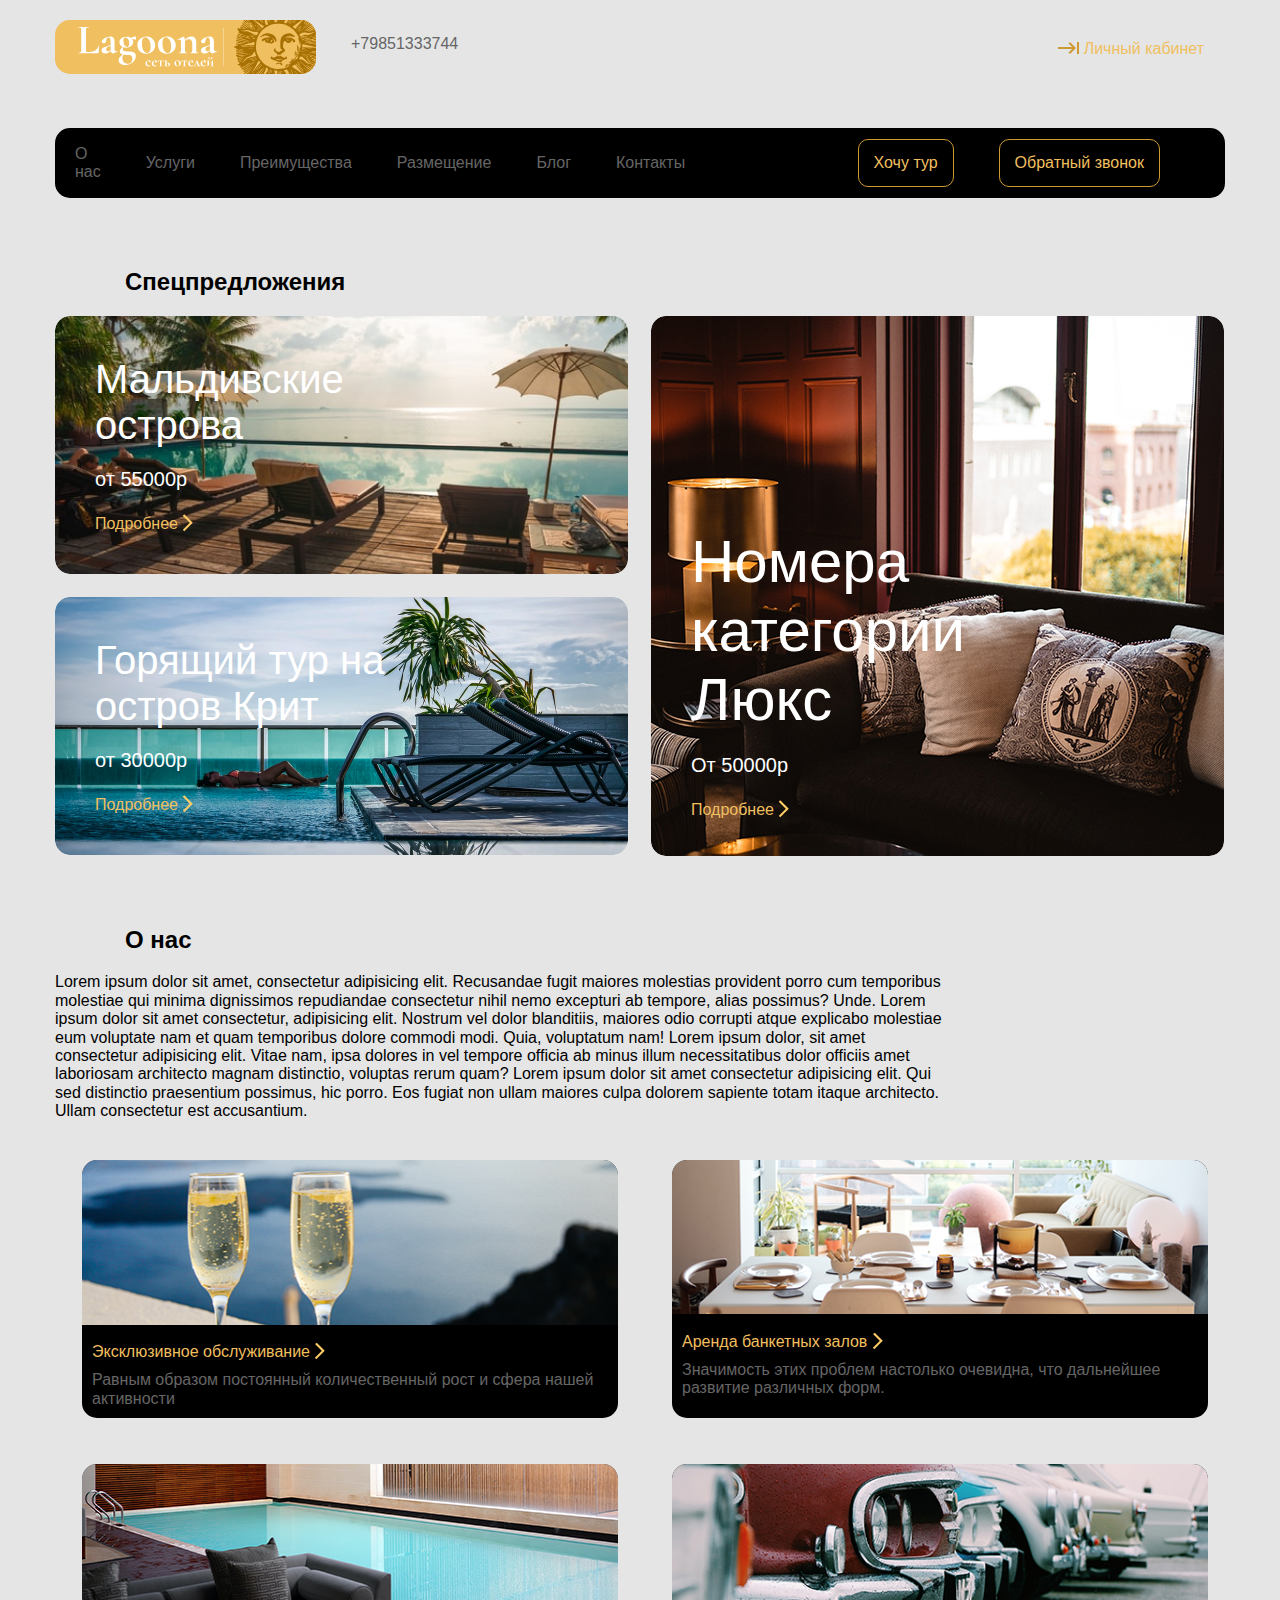
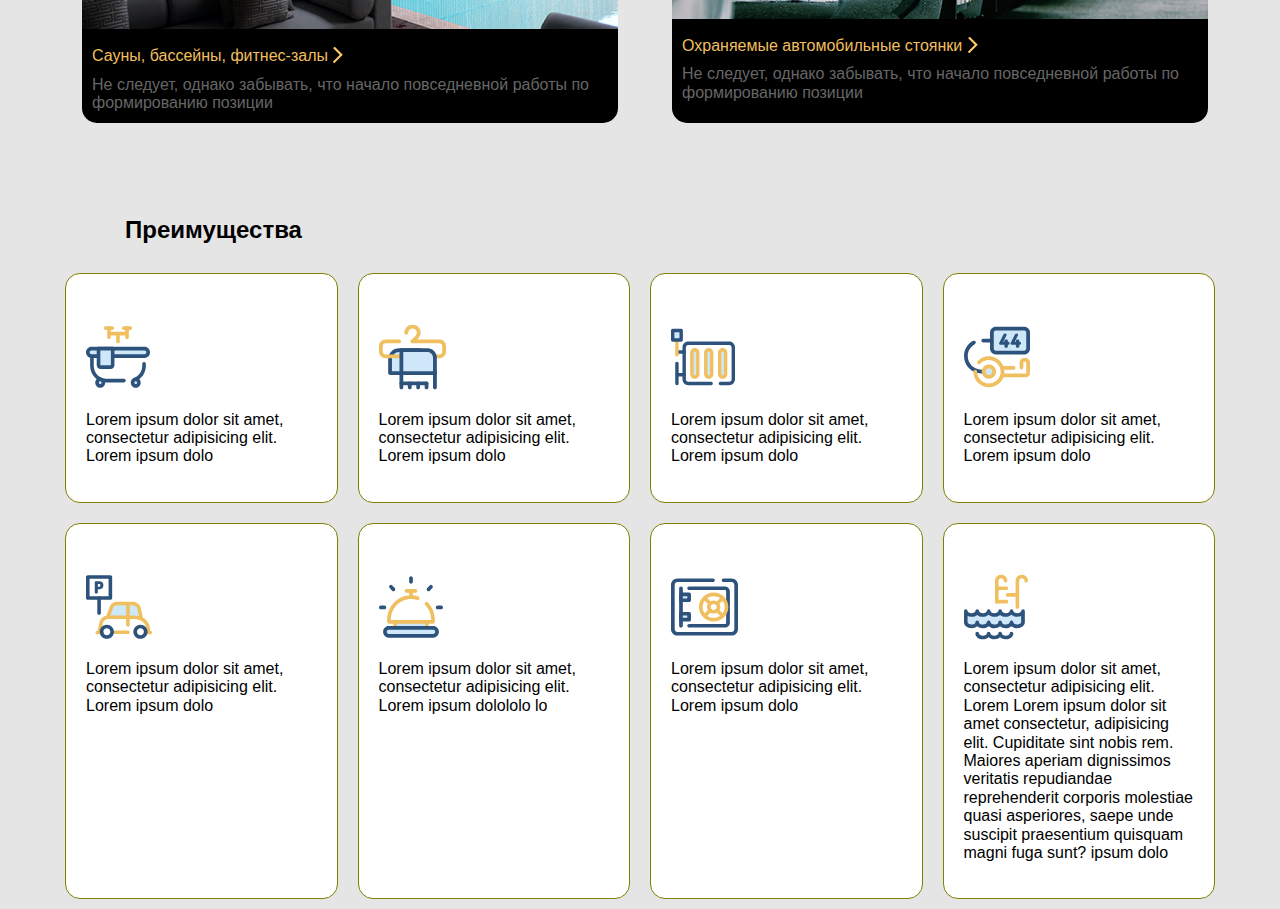
==== PAGES/index.html @ b2f832e9 "lorem aded" ====
<!DOCTYPE html>
<html lang="en">

<head>
    <meta charset="UTF-8">
    <meta http-equiv="X-UA-Compatible" content="IE=edge">
    <meta name="viewport" content="width=device-width, initial-scale=1.0">
    <title>Lagoona</title>
    <link rel="stylesheet" href="../CSS/normalize.css">
    <link rel="stylesheet" href="../CSS/style.css">
</head>

<body>
    <header>
        <div class="container">
            <div class="header">
                <div class="header-top">
                    <div class="logo">
                        <a href="" class="logoimg"><img src="/IMG/logo.svg" alt="logo"></a>
                        <div class="phone">
                            <a href="tel:+79851333744">+79851333744</a>
                        </div>
                    </div>
                    <div class="cabinet">
                        <a href=""><img src="/IMG/Vector.png" alt=""> Личный кабинет</a>
                    </div>
                </div>
                <nav class="nav">
                    <ul class="nav-list">
                        <li class="nav-item">
                            <a href="" class="nav-link">О нас</a>
                        </li>
                        <li class="nav-item">
                            <a href="" class="nav-link">Услуги</a>
                        </li>
                        <li class="nav-item">
                            <a href="" class="nav-link">Преимущества</a>
                        </li>
                        <li class="nav-item">
                            <a href="" class="nav-link">Размещение</a>
                        </li>
                        <li class="nav-item">
                            <a href="" class="nav-link">Блог</a>
                        </li>
                        <li class="nav-item">
                            <a href="" class="nav-link">Контакты</a>
                        </li>
                        <li class="nav-item">
                            <img src="../IMG/Rectangle 2 (1).png" alt="rectangle" height="100%">
                        </li>
                        <div class="top-nav">
                            <div class="nav-item">
                                <a href="" class="buttn">Хочу тур</a>
                            </div>
                            <div class="nav-item">
                                <a href="" class="buttn">Обратный звонок</a>

                    </ul>
            </div>
        </div>
        </nav>
        </div>
        </div>
    </header>
    <main>
        <div class="container">
            <h2 class="tittle">Спецпредложения</h2>
            <section class="discount">
                <div class="discount-left">
                    <div class="discount-left-up">
                        Мальдивские острова
                        <p class="price">от 55000р</p>
                        <a href="">
                            <p class="more">Подробнее
                                <sub>
                                    <img src="/IMG/Rectangle 2.png" alt="more">
                            </p>
                            </sub>
                        </a>
                    </div>
                    <div class="discount-left-down">
                        Горящий тур на остров Крит
                        <p class="price">от 30000р</p>
                        <a href="">

                            <p class="more">Подробнее
                                <sub>
                                    <img src="/IMG/Rectangle 2.png" alt="more">
                            </p>
                            </sub>
                        </a>
                    </div>
                </div>
                <div class="discount-right">
                    Номера категории Люкс
                    <p class="price">От 50000р</p>
                    <a href="">

                        <p class="more">Подробнее
                            <sub>
                                <img src="/IMG/Rectangle 2.png" alt="more">
                        </p>
                        </sub>
                    </a>
                </div>
        </div>
        </section>
        <section class="about">
            <div class="container">

                <h2 class="tittle">О нас</h2>
                <p class="about-txt">
                    Lorem ipsum dolor sit amet, consectetur adipisicing elit. Recusandae fugit maiores molestias
                    provident
                    porro cum temporibus molestiae qui minima dignissimos repudiandae consectetur nihil nemo excepturi
                    ab
                    tempore, alias possimus? Unde. Lorem ipsum dolor sit amet consectetur, adipisicing elit. Nostrum vel
                    dolor blanditiis, maiores odio corrupti atque explicabo molestiae eum voluptate nam et quam
                    temporibus dolore commodi modi. Quia, voluptatum nam! Lorem ipsum dolor, sit amet consectetur
                    adipisicing elit. Vitae nam, ipsa dolores in vel tempore officia ab minus illum necessitatibus dolor
                    officiis amet laboriosam architecto magnam distinctio, voluptas rerum quam? Lorem ipsum dolor sit
                    amet consectetur adipisicing elit. Qui sed distinctio praesentium possimus, hic porro. Eos fugiat
                    non ullam maiores culpa dolorem sapiente totam itaque architecto. Ullam consectetur est accusantium.
                </p>
            </div>
        </section>
        <div class="container">
            <section class="services">
                <div class="service">
                    <a href="">
                        <img src="../IMG/10.jpg" width="573px" height="165px" alt="">
                        <p class="more">Эксклюзивное обслуживание
                            <sub>
                                <img src="/IMG/Rectangle 2.png" alt="more">
                        </p>
                        </sub>
                        <p>
                            Равным образом постоянный количественный рост и сфера нашей активности
                        </p>
                    </a>
                </div>
                <div class="service">
                    <a href="">
                        <img src="../IMG/15.jpg" alt="">
                        <p class="more">Аренда банкетных залов
                            <sub>
                                <img src="/IMG/Rectangle 2.png" alt="more">
                        </p>
                        </sub>
                        <p>
                            Значимость этих проблем настолько очевидна, что дальнейшее развитие различных форм.
                        </p>
                    </a>
                </div>
                <div class="service">
                    <a href="">
                        <img src="../IMG/12.jpg" width="573px" height="165px" alt="">
                        <p class="more">Сауны, бассейны, фитнес-залы
                            <sub>
                                <img src="/IMG/Rectangle 2.png" alt="more">
                        </p>
                        </sub>
                        <p>
                            Не следует, однако забывать, что начало повседневной работы по формированию позиции </p>
                    </a>
                </div>
                <div class="service">
                    <a href="">
                        <img src="/IMG/carlo-d-agnolo-aFxSh_l4fbY-unsplash.jpg" alt="">
                        <p class="more">Охраняемые автомобильные стоянки
                            <sub>
                                <img src="/IMG/Rectangle 2.png" alt="more">
                        </p>
                        </sub>
                        <p>
                            Не следует, однако забывать, что начало повседневной работы по формированию позиции </p>
                    </a>
                </div>

            </section>
        </div>
        <section class="benefits">
            <div class="container">
                <h2 class="tittle">Преимущества</h2>
                <div class="benefits-list-parent">
                    <ul class="benefits-list">
                        <li class="benefits-item"><svg width="64" height="66" viewBox="0 0 64 66" fill="none"
                                xmlns="http://www.w3.org/2000/svg">
                                <g clip-path="url(#clip0_96182:390)">
                                    <path
                                        d="M37.95 58.4074H20.2875C11.375 58.4074 4.125 50.9308 4.125 41.7398V25.9359C4.125 24.9047 4.9375 24.0797 5.925 24.0797C6.9125 24.0797 7.725 24.9176 7.725 25.9359V41.7527C7.725 48.8941 13.35 54.6949 20.275 54.6949H37.9375C38.9375 54.6949 39.7375 55.5328 39.7375 56.5512C39.75 57.5824 38.95 58.4074 37.95 58.4074Z"
                                        fill="#2D527C" />
                                    <path
                                        d="M48.4625 57.5824C47.7125 57.5824 47.025 57.1055 46.7625 56.332C46.4375 55.3652 46.925 54.3082 47.8625 53.9601C52.8875 52.1426 56.2625 47.2312 56.2625 41.7398V39.8707C56.2625 38.8394 57.075 38.0144 58.0625 38.0144C59.05 38.0144 59.8625 38.8523 59.8625 39.8707V41.7398C59.8625 48.8039 55.525 55.1332 49.05 57.4664C48.8625 57.5437 48.6625 57.5824 48.4625 57.5824Z"
                                        fill="#2D527C" />
                                    <path
                                        d="M58.5875 32.0719H5.4125C3.425 32.0719 1.8125 30.409 1.8125 28.3594C1.8125 26.3098 3.425 24.6469 5.4125 24.6469H58.6C60.5875 24.6469 62.2 26.3098 62.2 28.3594C62.2 30.409 60.5875 32.0719 58.5875 32.0719Z"
                                        fill="#CEE8FA" />
                                    <path
                                        d="M58.5875 33.9281H5.4125C2.425 33.9281 0 31.4274 0 28.3465C0 25.2656 2.425 22.7649 5.4125 22.7649H58.6C61.5875 22.7649 64.0125 25.2656 64.0125 28.3465C64.0125 31.4274 61.575 33.9281 58.5875 33.9281ZM5.4125 26.4903C4.4125 26.4903 3.6125 27.3281 3.6125 28.3465C3.6125 29.3649 4.425 30.2027 5.4125 30.2027H58.6C59.6 30.2027 60.4 29.3649 60.4 28.3465C60.4 27.3281 59.5875 26.4903 58.6 26.4903H5.4125Z"
                                        fill="#2D527C" />
                                    <path
                                        d="M14.2375 61.9008C15.9772 61.9008 17.3875 60.4464 17.3875 58.6523C17.3875 56.8582 15.9772 55.4039 14.2375 55.4039C12.4978 55.4039 11.0875 56.8582 11.0875 58.6523C11.0875 60.4464 12.4978 61.9008 14.2375 61.9008Z"
                                        fill="#CEE8FA" />
                                    <path
                                        d="M14.2375 63.7699C11.5 63.7699 9.27502 61.4754 9.27502 58.6523C9.27502 55.8293 11.5 53.5347 14.2375 53.5347C16.975 53.5347 19.2 55.8293 19.2 58.6523C19.2 61.4754 16.975 63.7699 14.2375 63.7699ZM14.2375 57.2601C13.4875 57.2601 12.8875 57.8918 12.8875 58.6523C12.8875 59.4129 13.5 60.0445 14.2375 60.0445C14.975 60.0445 15.5875 59.4129 15.5875 58.6523C15.5875 57.8918 14.9875 57.2601 14.2375 57.2601Z"
                                        fill="#2D527C" />
                                    <path
                                        d="M49.7626 61.9008C51.5023 61.9008 52.9126 60.4464 52.9126 58.6523C52.9126 56.8582 51.5023 55.4039 49.7626 55.4039C48.0229 55.4039 46.6125 56.8582 46.6125 58.6523C46.6125 60.4464 48.0229 61.9008 49.7626 61.9008Z"
                                        fill="#CEE8FA" />
                                    <path
                                        d="M49.7626 63.7699C47.0251 63.7699 44.8 61.4754 44.8 58.6523C44.8 55.8293 47.0251 53.5347 49.7626 53.5347C52.5001 53.5347 54.7251 55.8293 54.7251 58.6523C54.7251 61.4754 52.4876 63.7699 49.7626 63.7699ZM49.7626 57.2601C49.0126 57.2601 48.4126 57.8918 48.4126 58.6523C48.4126 59.4129 49.0251 60.0445 49.7626 60.0445C50.5001 60.0445 51.1126 59.4129 51.1126 58.6523C51.1126 57.8918 50.5001 57.2601 49.7626 57.2601Z"
                                        fill="#2D527C" />
                                    <path
                                        d="M40.425 11.434H23.575C22.575 11.434 21.775 10.5961 21.775 9.57773C21.775 8.55937 22.5875 7.72148 23.575 7.72148H40.4375C41.4375 7.72148 42.2375 8.55937 42.2375 9.57773C42.2375 10.5961 41.425 11.434 40.425 11.434Z"
                                        fill="#F0BF5F" />
                                    <path
                                        d="M41.0125 15.0562C40.0125 15.0562 39.2125 14.2183 39.2125 13.2V4.08631C39.2125 3.05506 40.025 2.23006 41.0125 2.23006C42 2.23006 42.8125 3.06795 42.8125 4.08631V13.2C42.8125 14.2312 42.0125 15.0562 41.0125 15.0562Z"
                                        fill="#F0BF5F" />
                                    <path
                                        d="M44.2625 5.95562H37.775C36.775 5.95562 35.975 5.11773 35.975 4.09937C35.975 3.08101 36.7875 2.24312 37.775 2.24312H44.2625C45.2625 2.24312 46.0625 3.08101 46.0625 4.09937C46.0625 5.11773 45.25 5.95562 44.2625 5.95562Z"
                                        fill="#F0BF5F" />
                                    <path
                                        d="M22.9875 15.0562C21.9875 15.0562 21.1875 14.2183 21.1875 13.2V4.08631C21.1875 3.05506 22 2.23006 22.9875 2.23006C23.975 2.23006 24.7875 3.06795 24.7875 4.08631V13.2C24.7875 14.2312 23.9875 15.0562 22.9875 15.0562Z"
                                        fill="#F0BF5F" />
                                    <path
                                        d="M26.225 5.95748H19.7375C18.7375 5.95748 17.9375 5.11959 17.9375 4.10123C17.9375 3.08287 18.75 2.24498 19.7375 2.24498H26.225C27.225 2.24498 28.025 3.08287 28.025 4.10123C28.025 5.11959 27.225 5.95748 26.225 5.95748Z"
                                        fill="#F0BF5F" />
                                    <path
                                        d="M32 19.3359C31 19.3359 30.2 18.498 30.2 17.4797V9.75818C30.2 8.72693 31.0125 7.90193 32 7.90193C32.9875 7.90193 33.7999 8.73982 33.7999 9.75818V17.4797C33.7999 18.498 33 19.3359 32 19.3359Z"
                                        fill="#F0BF5F" />
                                    <path
                                        d="M24.4625 43.1578H14.75C13.525 43.1578 12.525 42.1266 12.525 40.8633V24.6211H26.675V40.8633C26.675 42.1395 25.6875 43.1578 24.4625 43.1578Z"
                                        fill="#CEE8FA" />
                                    <path
                                        d="M24.4625 45.027H14.75C12.5375 45.027 10.725 43.1707 10.725 40.8762V24.634C10.725 23.6028 11.5375 22.7778 12.525 22.7778H26.675C27.675 22.7778 28.475 23.6156 28.475 24.634V40.8762C28.4875 43.1578 26.675 45.027 24.4625 45.027ZM14.3375 26.4903V40.8762C14.3375 41.1082 14.525 41.3016 14.75 41.3016H24.4625C24.6875 41.3016 24.875 41.1082 24.875 40.8762V26.4903H14.3375Z"
                                        fill="#2D527C" />
                                </g>
                                <defs>
                                    <clipPath id="clip0_96182:390">
                                        <rect width="64" height="66" fill="white" />
                                    </clipPath>
                                </defs>
                            </svg>
                            <p>Lorem ipsum dolor sit amet, consectetur adipisicing elit. Lorem ipsum dolo</p>
                        </li>
                        <li class="benefits-item"><svg width="67" height="66" viewBox="0 0 67 66" fill="none"
                                xmlns="http://www.w3.org/2000/svg">
                                <path
                                    d="M40.8281 49.0746H11.0707V35.0625C11.0707 30.0996 15.1535 26.0777 20.1916 26.0777H40.8281V49.0746Z"
                                    fill="#CEE8FA" />
                                <path
                                    d="M40.8281 50.9437H11.0707C10.0238 50.9437 9.17322 50.1058 9.17322 49.0746V35.0625C9.17322 29.0812 14.1197 24.2086 20.1916 24.2086H40.8281C41.875 24.2086 42.7256 25.0465 42.7256 26.0777V49.0746C42.7256 50.1058 41.875 50.9437 40.8281 50.9437ZM12.9681 47.2054H38.9176V27.9597H20.1785C16.2004 27.9597 12.9681 31.1437 12.9681 35.0625V47.2054Z"
                                    fill="#2D527C" />
                                <path
                                    d="M60.4439 34.2633H6.55605C2.94434 34.2633 0 31.3629 0 27.7922V21.9785C0 18.4207 2.94434 15.5203 6.55605 15.5203H20.1262C21.173 15.5203 22.0236 16.3582 22.0236 17.3894C22.0236 18.4207 21.173 19.2586 20.1262 19.2586H6.55605C5.03809 19.2586 3.79492 20.4832 3.79492 21.9785V27.7922C3.79492 29.2875 5.03809 30.5121 6.55605 30.5121H60.4309C61.9488 30.5121 63.192 29.2875 63.192 27.7922V21.9785C63.192 20.4832 61.9488 19.2586 60.4309 19.2586H33.5C32.4531 19.2586 31.6025 18.4207 31.6025 17.3894C31.6025 16.3582 32.4531 15.5203 33.5 15.5203H60.4439C64.0557 15.5203 67 18.4207 67 21.9785V27.7922C67 31.3629 64.0557 34.2633 60.4439 34.2633Z"
                                    fill="#F0BF5F" />
                                <path
                                    d="M33.5 19.1555C32.9111 19.1555 32.3484 18.8977 31.9689 18.3949C31.3408 17.557 31.524 16.384 32.3615 15.7781C34.1543 14.4633 37.8707 11.0086 37.8707 8.70117C37.8707 6.20039 36.0256 4.3957 33.5 4.3957C31.0922 4.3957 29.1293 6.3293 29.1293 8.70117C29.1293 9.73242 28.2787 10.5703 27.2318 10.5703C26.1849 10.5703 25.3344 9.73242 25.3344 8.70117V8.53359C25.3344 8.48203 25.3343 8.43047 25.3474 8.37891C25.5045 4.07344 29.1031 0.644531 33.5 0.644531C38.1586 0.644531 41.6787 4.11211 41.6787 8.70117C41.6787 13.5223 35.3582 18.266 34.6254 18.7945C34.2851 19.0395 33.8926 19.1555 33.5 19.1555Z"
                                    fill="#F0BF5F" />
                                <path
                                    d="M47.5412 61.2562H22.377C21.3301 61.2562 20.4795 60.4183 20.4795 59.3871V49.0875C20.4795 48.0562 21.3301 47.2183 22.377 47.2183H55.9424C56.9893 47.2183 57.8398 48.0562 57.8398 49.0875C57.8398 50.1187 56.9893 50.9566 55.9424 50.9566H24.2744V57.5179H47.5412C48.5881 57.5179 49.4387 58.3558 49.4387 59.3871C49.4387 60.4183 48.5881 61.2562 47.5412 61.2562Z"
                                    fill="#2D527C" />
                                <path
                                    d="M55.9293 49.0746V33.5672C55.9293 29.4293 52.5269 26.0777 48.3264 26.0777H22.377V49.0746H55.9293Z"
                                    fill="#CEE8FA" />
                                <path
                                    d="M55.9293 50.9437H22.377C21.3301 50.9437 20.4795 50.1059 20.4795 49.0746V26.0906C20.4795 25.0594 21.3301 24.2215 22.377 24.2215H48.3395C53.5738 24.2215 57.8398 28.4238 57.8398 33.5801V49.0875C57.8398 50.1059 56.9762 50.9437 55.9293 50.9437ZM24.2744 47.2055H54.0318V33.5672C54.0318 30.4734 51.4801 27.9597 48.3395 27.9597H24.2744V47.2055Z"
                                    fill="#2D527C" />
                                <path
                                    d="M22.377 65.3554C21.3301 65.3554 20.4795 64.5175 20.4795 63.4863V59.3871C20.4795 58.3558 21.3301 57.5179 22.377 57.5179C23.4238 57.5179 24.2744 58.3558 24.2744 59.3871V63.4863C24.2744 64.5175 23.4238 65.3554 22.377 65.3554Z"
                                    fill="#2D527C" />
                                <path
                                    d="M55.9293 65.3554C54.8824 65.3554 54.0319 64.5176 54.0319 63.4863V47.8758C54.0319 46.8445 54.8824 46.0066 55.9293 46.0066C56.9762 46.0066 57.8268 46.8445 57.8268 47.8758V63.4863C57.8399 64.5176 56.9762 65.3554 55.9293 65.3554Z"
                                    fill="#2D527C" />
                                <path
                                    d="M47.5412 65.3554C46.4943 65.3554 45.6437 64.5175 45.6437 63.4863V59.3871C45.6437 58.3558 46.4943 57.5179 47.5412 57.5179C48.5881 57.5179 49.4387 58.3558 49.4387 59.3871V63.4863C49.4387 64.5175 48.5881 65.3554 47.5412 65.3554Z"
                                    fill="#2D527C" />
                                <path
                                    d="M39.1531 65.3554C38.1063 65.3554 37.2557 64.5175 37.2557 63.4863V59.3871C37.2557 58.3558 38.1063 57.5179 39.1531 57.5179C40.2 57.5179 41.0506 58.3558 41.0506 59.3871V63.4863C41.0506 64.5175 40.2 65.3554 39.1531 65.3554Z"
                                    fill="#2D527C" />
                                <path
                                    d="M30.765 65.3554C29.7181 65.3554 28.8676 64.5175 28.8676 63.4863V59.3871C28.8676 58.3558 29.7181 57.5179 30.765 57.5179C31.8119 57.5179 32.6625 58.3558 32.6625 59.3871V63.4863C32.6625 64.5175 31.8119 65.3554 30.765 65.3554Z"
                                    fill="#2D527C" />
                            </svg>
                            <p>Lorem ipsum dolor sit amet, consectetur adipisicing elit. Lorem ipsum dolo</p>
                        </li>
                        <li class="benefits-item"><svg width="64" height="66" viewBox="0 0 64 66" fill="none"
                                xmlns="http://www.w3.org/2000/svg">
                                <path
                                    d="M58.2375 61.2692H49.4375C48.5 61.2692 47.7375 60.4828 47.7375 59.516C47.7375 58.5492 48.5 57.7629 49.4375 57.7629H58.2375C59.55 57.7629 60.6125 56.6672 60.6125 55.3137V23.4867C60.6125 22.1332 59.55 21.0375 58.2375 21.0375H17.2375C15.925 21.0375 14.8625 22.1332 14.8625 23.4867V55.3395C14.8625 56.693 15.925 57.7887 17.2375 57.7887H40.1125C41.05 57.7887 41.8125 58.575 41.8125 59.5418C41.8125 60.5086 41.05 61.2949 40.1125 61.2949H17.2375C14.0625 61.2949 11.475 58.6266 11.475 55.3524V23.4867C11.475 20.2125 14.0625 17.5442 17.2375 17.5442H58.2375C61.4125 17.5442 64 20.2125 64 23.4867V55.3395C64 58.6008 61.4125 61.2692 58.2375 61.2692Z"
                                    fill="#2D527C" />
                                <path
                                    d="M23.8375 53.1094C22.2125 53.1094 20.875 51.7301 20.875 50.0543V28.759C20.875 27.0832 22.2125 25.7039 23.8375 25.7039C25.4625 25.7039 26.8 27.0832 26.8 28.759V50.0543C26.7875 51.7301 25.4625 53.1094 23.8375 53.1094Z"
                                    fill="#CEE8FA" />
                                <path
                                    d="M23.8375 54.8496C21.275 54.8496 19.1875 52.6969 19.1875 50.0543V28.759C19.1875 26.1164 21.275 23.9637 23.8375 23.9637C26.4 23.9637 28.4875 26.1164 28.4875 28.759V50.0543C28.4875 52.6969 26.4 54.8496 23.8375 54.8496ZM23.8375 27.457C23.1375 27.457 22.575 28.0371 22.575 28.759V50.0543C22.575 50.7762 23.1375 51.3562 23.8375 51.3562C24.5375 51.3562 25.1 50.7762 25.1 50.0543V28.759C25.1 28.0371 24.525 27.457 23.8375 27.457Z"
                                    fill="#F0BF5F" />
                                <path
                                    d="M37.7375 53.1094C36.1125 53.1094 34.775 51.7301 34.775 50.0543V28.759C34.775 27.0832 36.1125 25.7039 37.7375 25.7039C39.3625 25.7039 40.7 27.0832 40.7 28.759V50.0543C40.7 51.7301 39.375 53.1094 37.7375 53.1094Z"
                                    fill="#CEE8FA" />
                                <path
                                    d="M37.7375 54.8496C35.175 54.8496 33.0875 52.6969 33.0875 50.0543V28.759C33.0875 26.1164 35.175 23.9637 37.7375 23.9637C40.3 23.9637 42.3875 26.1164 42.3875 28.759V50.0543C42.4 52.6969 40.3125 54.8496 37.7375 54.8496ZM37.7375 27.457C37.0375 27.457 36.475 28.0371 36.475 28.759V50.0543C36.475 50.7762 37.0375 51.3562 37.7375 51.3562C38.4375 51.3562 39 50.7762 39 50.0543V28.759C39 28.0371 38.4375 27.457 37.7375 27.457Z"
                                    fill="#F0BF5F" />
                                <path
                                    d="M51.65 53.1094C50.025 53.1094 48.6875 51.7301 48.6875 50.0543V28.759C48.6875 27.0832 50.025 25.7039 51.65 25.7039C53.275 25.7039 54.6125 27.0832 54.6125 28.759V50.0543C54.6125 51.7301 53.275 53.1094 51.65 53.1094Z"
                                    fill="#CEE8FA" />
                                <path
                                    d="M51.65 54.8496C49.0875 54.8496 47 52.6969 47 50.0543V28.759C47 26.1164 49.0875 23.9637 51.65 23.9637C54.2125 23.9637 56.3 26.1164 56.3 28.759V50.0543C56.3 52.6969 54.2125 54.8496 51.65 54.8496ZM51.65 27.457C50.95 27.457 50.3875 28.0371 50.3875 28.759V50.0543C50.3875 50.7762 50.95 51.3562 51.65 51.3562C52.35 51.3562 52.9125 50.7762 52.9125 50.0543V28.759C52.9125 28.0371 52.35 27.457 51.65 27.457Z"
                                    fill="#F0BF5F" />
                                <path
                                    d="M13.175 29.7129H7.28746C6.34996 29.7129 5.58746 28.9266 5.58746 27.9598C5.58746 26.993 6.34996 26.2066 7.28746 26.2066H13.175C14.1125 26.2066 14.875 26.993 14.875 27.9598C14.875 28.9266 14.1125 29.7129 13.175 29.7129Z"
                                    fill="#2D527C" />
                                <path
                                    d="M13.175 52.5938H7.28746C6.34996 52.5938 5.58746 51.8074 5.58746 50.8406C5.58746 49.8738 6.34996 49.0875 7.28746 49.0875H13.175C14.1125 49.0875 14.875 49.8738 14.875 50.8406C14.875 51.8074 14.1125 52.5938 13.175 52.5938Z"
                                    fill="#2D527C" />
                                <path
                                    d="M5.92498 32.4199C4.98748 32.4199 4.22498 31.6336 4.22498 30.6668V11.9754C4.22498 11.0086 4.98748 10.2223 5.92498 10.2223C6.86248 10.2223 7.62498 11.0215 7.62498 11.9754V30.6668C7.62498 31.6336 6.86248 32.4199 5.92498 32.4199Z"
                                    fill="#F0BF5F" />
                                <path
                                    d="M5.92498 61.2691C4.98748 61.2691 4.22498 60.4828 4.22498 59.516V39.4066C4.22498 38.4398 4.98748 37.6535 5.92498 37.6535C6.86248 37.6535 7.62498 38.4398 7.62498 39.4066V59.516C7.62498 60.4828 6.86248 61.2691 5.92498 61.2691Z"
                                    fill="#2D527C" />
                                <path d="M10.175 6.48396H1.70001V15.9199H10.175V6.48396Z" fill="#CEE8FA" />
                                <path
                                    d="M10.1625 17.6602H1.7C0.7625 17.6602 0 16.8738 0 15.9071V6.48401C0 5.51721 0.7625 4.73088 1.7 4.73088H10.175C11.1125 4.73088 11.875 5.51721 11.875 6.48401V15.9199C11.8625 16.8738 11.1 17.6602 10.1625 17.6602ZM3.3875 14.1668H8.475V8.22424H3.3875V14.1668Z"
                                    fill="#2D527C" />
                            </svg>
                            <p>Lorem ipsum dolor sit amet, consectetur adipisicing elit. Lorem ipsum dolo</p>
                        </li>
                        <li class="benefits-item"><svg width="66" height="66" viewBox="0 0 66 66" fill="none"
                                xmlns="http://www.w3.org/2000/svg">
                                <g clip-path="url(#clip0_96182:337)">
                                    <path
                                        d="M38.4527 18.4851H19.207C18.1758 18.4851 17.3379 17.6472 17.3379 16.616C17.3379 15.5847 18.1758 14.7469 19.207 14.7469H38.4527C39.484 14.7469 40.3219 15.5847 40.3219 16.616C40.3219 17.6472 39.484 18.4851 38.4527 18.4851Z"
                                        fill="#2D527C" />
                                    <path
                                        d="M23.3191 49.4871H17.3766C7.79883 49.4871 0 41.6883 0 32.1105C0 25.7683 3.45469 19.9289 9.02344 16.8738C9.92578 16.3711 11.073 16.7062 11.5758 17.6215C12.0785 18.5238 11.7434 19.6711 10.8281 20.1738C6.4582 22.5715 3.75117 27.1476 3.75117 32.1234C3.75117 39.6386 9.86133 45.7488 17.3766 45.7488H23.3191C24.3504 45.7488 25.1883 46.5867 25.1883 47.6179C25.2012 48.6363 24.3504 49.4871 23.3191 49.4871Z"
                                        fill="#2D527C" />
                                    <path
                                        d="M24.9176 63.2027C16.3711 63.2027 9.41016 56.2418 9.41016 47.6824C9.41016 46.6512 10.248 45.8133 11.2793 45.8133C12.3105 45.8133 13.1484 46.6512 13.1484 47.6824C13.1484 54.1664 18.4207 59.4515 24.9176 59.4515C31.4145 59.4515 36.6867 54.1793 36.6867 47.6824C36.6867 41.1984 31.4145 35.9133 24.9176 35.9133C21.6563 35.9133 18.627 37.2152 16.384 39.5742C15.675 40.3219 14.4891 40.3605 13.7285 39.6387C12.9809 38.9297 12.9422 37.7437 13.6641 36.9832C16.6289 33.8637 20.625 32.1492 24.9176 32.1492C33.477 32.1492 40.4379 39.1101 40.4379 47.6695C40.4379 56.2289 33.477 63.2027 24.9176 63.2027Z"
                                        fill="#F0BF5F" />
                                    <path
                                        d="M49.5645 45.7875H38.1176C37.0864 45.7875 36.2485 44.9496 36.2485 43.9183C36.2485 42.8871 37.0864 42.0492 38.1176 42.0492H49.5645C50.5957 42.0492 51.4336 42.8871 51.4336 43.9183C51.4336 44.9496 50.5957 45.7875 49.5645 45.7875Z"
                                        fill="#F0BF5F" />
                                    <path
                                        d="M61.8105 53.3285H38.5559C37.5246 53.3285 36.6867 52.4906 36.6867 51.4593C36.6867 50.4281 37.5246 49.5902 38.5559 49.5902H61.8105C62.0555 49.5902 62.2488 49.3968 62.2488 49.1519V38.5043C62.2488 38.1433 61.9523 37.8597 61.6043 37.8597H59.9801C59.6191 37.8597 59.3355 38.1562 59.3355 38.5043V43.5058C59.3355 44.5371 58.4977 45.375 57.4664 45.375C56.4352 45.375 55.5973 44.5371 55.5973 43.5058V38.5043C55.5973 36.0808 57.5695 34.1086 59.993 34.1086H61.6172C64.0406 34.1086 66.0129 36.0808 66.0129 38.5043V49.1519C66 51.4464 64.118 53.3285 61.8105 53.3285Z"
                                        fill="#F0BF5F" />
                                    <path
                                        d="M24.9176 52.9418C27.865 52.9418 30.2543 50.5524 30.2543 47.6051C30.2543 44.6577 27.865 42.2683 24.9176 42.2683C21.9702 42.2683 19.5808 44.6577 19.5808 47.6051C19.5808 50.5524 21.9702 52.9418 24.9176 52.9418Z"
                                        fill="#CEE8FA" />
                                    <path
                                        d="M24.9176 54.8109C20.9472 54.8109 17.7117 51.5754 17.7117 47.6051C17.7117 43.6347 20.9472 40.3992 24.9176 40.3992C28.8879 40.3992 32.1234 43.6347 32.1234 47.6051C32.1234 51.5754 28.9008 54.8109 24.9176 54.8109ZM24.9176 44.1504C23.0097 44.1504 21.4629 45.6972 21.4629 47.6051C21.4629 49.5129 23.0097 51.0598 24.9176 51.0598C26.8254 51.0598 28.3723 49.5129 28.3723 47.6051C28.3723 45.6972 26.8254 44.1504 24.9176 44.1504Z"
                                        fill="#F0BF5F" />
                                    <path
                                        d="M27.8953 24.5695V8.64959C27.8953 6.45818 29.6742 4.67928 31.8656 4.67928H60.1476C62.3391 4.67928 64.118 6.45818 64.118 8.64959V24.5695C64.118 26.7609 62.3391 28.5398 60.1476 28.5398H31.8785C29.6742 28.5398 27.8953 26.7609 27.8953 24.5695Z"
                                        fill="#CEE8FA" />
                                    <path
                                        d="M60.1476 30.4219H31.8785C28.6558 30.4219 26.0262 27.7922 26.0262 24.5696V8.64963C26.0262 5.42697 28.6558 2.79729 31.8785 2.79729H60.1605C63.3832 2.79729 66.0129 5.42697 66.0129 8.64963V24.5696C66 27.7922 63.3703 30.4219 60.1476 30.4219ZM31.8785 6.54846C30.7183 6.54846 29.7773 7.48947 29.7773 8.64963V24.5696C29.7773 25.7297 30.7183 26.6707 31.8785 26.6707H60.1605C61.3207 26.6707 62.2617 25.7297 62.2617 24.5696V8.64963C62.2617 7.48947 61.3207 6.54846 60.1605 6.54846H31.8785Z"
                                        fill="#2D527C" />
                                    <path
                                        d="M44.4468 17.7118H43.8152V16.5645C43.8152 15.9071 43.1578 15.4817 42.1394 15.4817C41.1211 15.4817 40.4636 15.9071 40.4636 16.5645V17.7118H39.3164L42.5519 11.2149C42.6035 11.086 42.6679 10.9313 42.6679 10.7766C42.6679 9.9645 41.5851 9.46176 40.9922 9.46176C40.3734 9.46176 39.8707 9.77114 39.5871 10.3254L35.2043 18.9493C35.0496 19.2329 35.0238 19.4778 35.0238 19.6067C35.0238 20.3286 35.5008 20.8184 36.1968 20.8184H40.4636V22.6489C40.4636 23.4094 41.3273 23.7446 42.1394 23.7446C42.9386 23.7446 43.8152 23.3965 43.8152 22.6489V20.8184H44.4468C45.014 20.8184 45.5425 20.0579 45.5425 19.2586C45.5425 18.511 45.1945 17.7118 44.4468 17.7118Z"
                                        fill="#2D527C" />
                                    <path
                                        d="M55.8937 17.7118H55.2621V16.5645C55.2621 15.9071 54.6046 15.4817 53.5863 15.4817C52.5679 15.4817 51.9105 15.9071 51.9105 16.5645V17.7118H50.7632L54.0117 11.2149C54.0632 11.086 54.1277 10.9313 54.1277 10.7766C54.1277 9.9645 53.0449 9.46176 52.4519 9.46176C51.8332 9.46176 51.3304 9.77114 51.0468 10.3254L46.664 18.9493C46.5093 19.2329 46.4836 19.4778 46.4836 19.6067C46.4836 20.3286 46.9605 20.8184 47.6566 20.8184H51.9234V22.6489C51.9234 23.4094 52.7871 23.7446 53.5992 23.7446C54.4113 23.7446 55.275 23.3965 55.275 22.6489V20.8184H55.9066C56.4738 20.8184 57.0023 20.0579 57.0023 19.2586C57.0023 18.511 56.6543 17.7118 55.8937 17.7118Z"
                                        fill="#2D527C" />
                                </g>
                                <defs>
                                    <clipPath id="clip0_96182:337">
                                        <rect width="66" height="66" fill="white" />
                                    </clipPath>
                                </defs>
                            </svg>
                            <p>Lorem ipsum dolor sit amet, consectetur adipisicing elit. Lorem ipsum dolo</p>
                        </li>
                    </ul>
                    <ul class="benefits-list">
                        <li class="benefits-item"><svg width="66" height="66" viewBox="0 0 66 66" fill="none"
                                xmlns="http://www.w3.org/2000/svg">
                                <g clip-path="url(#clip0_96182:462)">
                                    <path
                                        d="M15.6364 60.3152H11.1891C10.1966 60.3152 9.39734 59.516 9.39734 58.5234C9.39734 57.5308 10.1966 56.7316 11.1891 56.7316H15.6364C16.629 56.7316 17.4282 57.5308 17.4282 58.5234C17.4282 59.516 16.629 60.3152 15.6364 60.3152Z"
                                        fill="#F0BF5F" />
                                    <path
                                        d="M64.2083 60.3152H59.4903C58.4977 60.3152 57.6985 59.516 57.6985 58.5234C57.6985 57.5308 58.4977 56.7316 59.4903 56.7316H64.2083C65.2008 56.7316 66 57.5308 66 58.5234C66 59.516 65.2008 60.3152 64.2083 60.3152Z"
                                        fill="#F0BF5F" />
                                    <path
                                        d="M62.2361 60.0961H59.4904C58.4978 60.0961 57.6986 59.2969 57.6986 58.3043C57.6986 57.3117 58.4978 56.5125 59.4904 56.5125H60.4443V55.7262C60.4443 52.0652 58.8845 49.1133 55.9326 47.1797C53.7798 45.7746 51.047 45.027 48.0306 45.027H21.9013C19.5165 45.027 17.4283 46.7156 16.9384 49.0617L15.3658 56.5125H15.9072C16.8997 56.5125 17.699 57.3117 17.699 58.3043C17.699 59.2969 16.8997 60.0961 15.9072 60.0961H13.1615C12.62 60.0961 12.1044 59.8512 11.7693 59.4387C11.4341 59.0133 11.2923 58.4719 11.4083 57.9434L13.4322 48.327C14.27 44.3437 17.8408 41.4434 21.9142 41.4434H48.0435C51.756 41.4434 55.172 42.3844 57.9048 44.1762C61.8622 46.7672 64.0408 50.8664 64.0408 55.7262V58.3043C64.0279 59.2969 63.2286 60.0961 62.2361 60.0961Z"
                                        fill="#F0BF5F" />
                                    <path
                                        d="M41.959 60.0961H28.282C27.2895 60.0961 26.4902 59.2969 26.4902 58.3043C26.4902 57.3117 27.2895 56.5125 28.282 56.5125H41.9719C42.9645 56.5125 43.7637 57.3117 43.7637 58.3043C43.7637 59.2969 42.9516 60.0961 41.959 60.0961Z"
                                        fill="#F0BF5F" />
                                    <path
                                        d="M48.0305 43.2352C50.7375 43.2352 53.277 43.7895 55.4297 44.8465L52.916 33.9539C52.2199 31.2985 49.8094 29.4422 47.0637 29.4422H31.0922C28.643 29.4422 26.4387 30.9117 25.5106 33.1805L21.7594 43.2352H48.0305Z"
                                        fill="#CEE8FA" />
                                    <path
                                        d="M55.4296 46.6383C55.1589 46.6383 54.8882 46.5738 54.6433 46.4578C52.7355 45.5297 50.4409 45.027 48.0304 45.027H21.7593C21.1663 45.027 20.6249 44.7434 20.2897 44.2535C19.9546 43.7766 19.8772 43.1578 20.0835 42.6035L23.8347 32.5488C23.8476 32.5231 23.8476 32.5102 23.8605 32.4844C25.0722 29.5453 27.921 27.6375 31.105 27.6375H47.0765C50.6343 27.6375 53.7538 30.0352 54.6562 33.477C54.6562 33.4899 54.669 33.5156 54.669 33.5285L57.1827 44.4211C57.3374 45.0914 57.0925 45.8004 56.5511 46.2258C56.2288 46.5094 55.8292 46.6383 55.4296 46.6383ZM24.3503 41.4434H48.0433C49.7448 41.4434 51.3948 41.6496 52.9546 42.0492L51.1886 34.3922C50.6858 32.5359 48.9972 31.2469 47.0765 31.2469H31.0921C29.3776 31.2469 27.8437 32.2652 27.1733 33.8508L24.3503 41.4434Z"
                                        fill="#F0BF5F" />
                                    <path
                                        d="M41.9589 52.568C40.9663 52.568 40.1671 51.7688 40.1671 50.7762V30.1254C40.1671 29.1328 40.9663 28.3336 41.9589 28.3336C42.9515 28.3336 43.7507 29.1328 43.7507 30.1254V50.7633C43.7507 51.7688 42.9515 52.568 41.9589 52.568Z"
                                        fill="#F0BF5F" />
                                    <path
                                        d="M54.463 64.8656C50.5442 64.8656 47.3602 61.6816 47.3602 57.7629C47.3602 53.8441 50.5442 50.6602 54.463 50.6602C58.3817 50.6602 61.5657 53.8441 61.5657 57.7629C61.5657 61.6816 58.3817 64.8656 54.463 64.8656ZM54.463 54.2437C52.5294 54.2437 50.9438 55.8164 50.9438 57.7629C50.9438 59.7094 52.5165 61.282 54.463 61.282C56.3966 61.282 57.9821 59.7094 57.9821 57.7629C57.9821 55.8164 56.3966 54.2437 54.463 54.2437Z"
                                        fill="#2D527C" />
                                    <path
                                        d="M20.8441 64.8656C16.9253 64.8656 13.7413 61.6816 13.7413 57.7629C13.7413 53.8441 16.9253 50.6602 20.8441 50.6602C24.7628 50.6602 27.9468 53.8441 27.9468 57.7629C27.9597 61.6816 24.7628 64.8656 20.8441 64.8656ZM20.8441 54.2438C18.8976 54.2438 17.3249 55.8164 17.3249 57.7629C17.3249 59.7094 18.8976 61.282 20.8441 61.282C22.7905 61.282 24.3632 59.7094 24.3632 57.7629C24.3632 55.8164 22.7905 54.2438 20.8441 54.2438Z"
                                        fill="#2D527C" />
                                    <path
                                        d="M24.3891 25.7168H1.7918C0.799219 25.7168 0 24.9176 0 23.925V2.92617C0 1.93359 0.799219 1.13437 1.7918 1.13437H24.3891C25.3816 1.13437 26.1809 1.93359 26.1809 2.92617V23.925C26.1809 24.9176 25.3816 25.7168 24.3891 25.7168ZM3.58359 22.1332H22.5973V4.71796H3.58359V22.1332Z"
                                        fill="#2D527C" />
                                    <path
                                        d="M13.3289 7.25742H9.99021C9.30701 7.25742 8.79138 7.6957 8.79138 8.28867V18.5496C8.79138 19.1684 9.42302 19.5937 10.3125 19.5937C11.2148 19.5937 11.8336 19.1684 11.8336 18.5496V15.3398H13.1613C15.8554 15.3398 17.4023 13.8832 17.4023 11.3309V11.2535C17.4023 8.67539 15.9586 7.25742 13.3289 7.25742ZM13.1613 12.8519H11.8336V9.99023H13.1613C13.9605 9.99023 14.3472 10.4285 14.3472 11.3309V11.5113C14.3472 12.4137 13.9605 12.8519 13.1613 12.8519Z"
                                        fill="#2D527C" />
                                    <path
                                        d="M13.0839 40.7988C12.0913 40.7988 11.2921 39.9996 11.2921 39.007V24.157C11.2921 23.1645 12.0913 22.3652 13.0839 22.3652C14.0765 22.3652 14.8757 23.1645 14.8757 24.157V39.007C14.8886 39.9996 14.0765 40.7988 13.0839 40.7988Z"
                                        fill="#2D527C" />
                                </g>
                                <defs>
                                    <clipPath id="clip0_96182:462">
                                        <rect width="66" height="66" fill="white" />
                                    </clipPath>
                                </defs>
                            </svg>
                            <p>Lorem ipsum dolor sit amet, consectetur adipisicing elit. Lorem ipsum dolo</p>
                        </li>
                        <li class="benefits-item"><svg width="64" height="66" viewBox="0 0 64 66" fill="none"
                                xmlns="http://www.w3.org/2000/svg">
                                <path
                                    d="M54.025 49.7191H9.97503C8.96253 49.7191 8.15002 48.8812 8.15002 47.8371V45.8519C8.15002 32.291 18.85 21.2566 32 21.2566C34.4875 21.2566 36.9375 21.6562 39.2875 22.4296C40.25 22.7519 40.775 23.8089 40.475 24.8015C40.1625 25.7941 39.1375 26.3355 38.175 26.0261C36.1875 25.3687 34.1125 25.0335 32 25.0335C20.8625 25.0335 11.8 34.3793 11.8 45.8648V45.9679H52.2V45.8648C52.2 40.2703 50.075 35.0109 46.225 31.0664C45.5125 30.3316 45.5 29.1457 46.2125 28.398C46.925 27.6632 48.075 27.6503 48.8 28.3851C53.35 33.0386 55.8625 39.239 55.8625 45.8519V47.8371C55.85 48.8812 55.0375 49.7191 54.025 49.7191Z"
                                    fill="#F0BF5F" />
                                <path
                                    d="M32.0001 24.5824C30.9876 24.5824 30.175 23.7445 30.175 22.7004V17.3637C30.175 16.3195 30.9876 15.4816 32.0001 15.4816C33.0126 15.4816 33.8251 16.3195 33.8251 17.3637V22.7004C33.8251 23.7445 33.0126 24.5824 32.0001 24.5824Z"
                                    fill="#F0BF5F" />
                                <path
                                    d="M36.4751 18.8074H27.5251C26.5126 18.8074 25.7001 17.9695 25.7001 16.9254C25.7001 15.8812 26.5126 15.0433 27.5251 15.0433H36.4751C37.4876 15.0433 38.3001 15.8812 38.3001 16.9254C38.3001 17.9695 37.4876 18.8074 36.4751 18.8074Z"
                                    fill="#F0BF5F" />
                                <path d="M47.9875 47.8371H16V55.7648H47.9875V47.8371Z" fill="#CEE8FA" />
                                <path
                                    d="M48.0001 57.6469H16C14.9875 57.6469 14.175 56.809 14.175 55.7648V47.8371C14.175 46.793 14.9875 45.9551 16 45.9551H48.0001C49.0126 45.9551 49.8251 46.793 49.8251 47.8371V55.7648C49.8251 56.809 49.0001 57.6469 48.0001 57.6469ZM17.8375 53.8828H46.1751V49.7191H17.8375V53.8828Z"
                                    fill="#F0BF5F" />
                                <path
                                    d="M54.2375 61.8106H9.76248C7.63748 61.8106 5.91248 60.0317 5.91248 57.8402C5.91248 55.6488 7.63748 53.8699 9.76248 53.8699H54.2375C56.3625 53.8699 58.0875 55.6488 58.0875 57.8402C58.075 60.0317 56.3625 61.8106 54.2375 61.8106Z"
                                    fill="#CEE8FA" />
                                <path
                                    d="M54.2375 63.6926H9.76252C6.63752 63.6926 4.08752 61.0758 4.08752 57.8403C4.08752 54.6047 6.62502 51.9879 9.76252 51.9879H54.2375C57.3625 51.9879 59.9125 54.6176 59.9125 57.8403C59.9 61.0758 57.3625 63.6926 54.2375 63.6926ZM9.76252 55.7649C8.65002 55.7649 7.75002 56.693 7.75002 57.8403C7.75002 58.9875 8.65002 59.9156 9.76252 59.9156H54.2375C55.35 59.9156 56.25 58.9875 56.25 57.8403C56.25 56.693 55.35 55.7649 54.2375 55.7649H9.76252Z"
                                    fill="#2D527C" />
                                <path
                                    d="M32.0001 9.73243C30.9876 9.73243 30.175 8.89454 30.175 7.8504V4.18947C30.175 3.14532 30.9876 2.30743 32.0001 2.30743C33.0126 2.30743 33.8251 3.14532 33.8251 4.18947V7.8504C33.8251 8.89454 33.0126 9.73243 32.0001 9.73243Z"
                                    fill="#2D527C" />
                                <path
                                    d="M62.175 35.3074H58.625C57.6125 35.3074 56.8 34.4695 56.8 33.4254C56.8 32.3813 57.6125 31.5434 58.625 31.5434H62.175C63.1875 31.5434 64 32.3813 64 33.4254C64 34.4695 63.1875 35.3074 62.175 35.3074Z"
                                    fill="#2D527C" />
                                <path
                                    d="M5.375 35.3074H1.825C0.8125 35.3074 0 34.4695 0 33.4254C0 32.3813 0.8125 31.5434 1.825 31.5434H5.375C6.3875 31.5434 7.2 32.3813 7.2 33.4254C7.2 34.4695 6.3875 35.3074 5.375 35.3074Z"
                                    fill="#2D527C" />
                                <path
                                    d="M49.5375 17.2219C49.075 17.2219 48.6 17.0414 48.25 16.6676C47.5375 15.9328 47.5375 14.734 48.25 13.9992L50.75 11.4211C51.4625 10.6863 52.625 10.6863 53.3375 11.4211C54.05 12.1559 54.05 13.3547 53.3375 14.0895L50.825 16.6805C50.475 17.0414 50 17.2219 49.5375 17.2219Z"
                                    fill="#2D527C" />
                                <path
                                    d="M14.4625 17.2219C14 17.2219 13.525 17.0414 13.175 16.6676L10.6625 14.0766C9.95005 13.3418 9.95005 12.143 10.6625 11.4082C11.375 10.6735 12.5375 10.6735 13.25 11.4082L15.7625 13.9992C16.475 14.734 16.475 15.9328 15.7625 16.6676C15.4 17.0414 14.9375 17.2219 14.4625 17.2219Z"
                                    fill="#2D527C" />
                            </svg>
                            <p>Lorem ipsum dolor sit amet, consectetur adipisicing elit. Lorem ipsum dolololo lo</p>
                        </li>
                        <li class="benefits-item"><svg width="67" height="66" viewBox="0 0 67 66" fill="none"
                                xmlns="http://www.w3.org/2000/svg">
                                <path
                                    d="M60.5094 61.5527H6.49062C2.91816 61.5527 0 58.691 0 55.159V10.841C0 7.30898 2.91816 4.44727 6.49062 4.44727H41.9404C42.9611 4.44727 43.7855 5.25937 43.7855 6.26484C43.7855 7.27031 42.9611 8.08242 41.9404 8.08242H6.49062C4.94648 8.08242 3.69023 9.31992 3.69023 10.841V55.159C3.69023 56.6801 4.94648 57.9176 6.49062 57.9176H60.5094C62.0535 57.9176 63.3098 56.6801 63.3098 55.159V10.841C63.3098 9.31992 62.0535 8.08242 60.5094 8.08242H52.5793C51.5586 8.08242 50.7342 7.27031 50.7342 6.26484C50.7342 5.25937 51.5586 4.44727 52.5793 4.44727H60.5094C64.0949 4.44727 67 7.32187 67 10.841V55.159C67 58.691 64.0818 61.5527 60.5094 61.5527Z"
                                    fill="#2D527C" />
                                <path
                                    d="M53.8748 53.5348H18.1371C17.1164 53.5348 16.292 52.7227 16.292 51.7172C16.292 50.7117 17.1164 49.8996 18.1371 49.8996H53.8748C54.5814 49.8996 55.1572 49.3324 55.1572 48.6363V17.3766C55.1572 16.6805 54.5814 16.1133 53.8748 16.1133H18.1371C17.1164 16.1133 16.292 15.3012 16.292 14.2957C16.292 13.2902 17.1164 12.4781 18.1371 12.4781H53.8748C56.6229 12.4781 58.8605 14.6824 58.8605 17.3894V48.6363C58.8605 51.3305 56.6229 53.5348 53.8748 53.5348Z"
                                    fill="#2D527C" />
                                <path
                                    d="M9.98458 53.5348C8.96388 53.5348 8.13947 52.7227 8.13947 51.7172V14.2828C8.13947 13.2774 8.96388 12.4652 9.98458 12.4652C11.0053 12.4652 11.8297 13.2774 11.8297 14.2828V51.7172C11.8428 52.7227 11.0053 53.5348 9.98458 53.5348Z"
                                    fill="#2D527C" />
                                <path
                                    d="M42.6733 47.502C34.56 47.502 27.9516 40.9922 27.9516 33C27.9516 25.0078 34.56 18.498 42.6733 18.498C50.7866 18.498 57.395 25.0078 57.395 33C57.395 40.9922 50.7866 47.502 42.6733 47.502ZM42.6733 22.1332C36.5883 22.1332 31.6418 27.0059 31.6418 33C31.6418 38.9941 36.5883 43.8668 42.6733 43.8668C48.7582 43.8668 53.7047 38.9941 53.7047 33C53.7047 27.0059 48.7582 22.1332 42.6733 22.1332ZM42.6733 39.5613C38.9961 39.5613 36.0125 36.6223 36.0125 33C36.0125 29.3777 38.9961 26.4387 42.6733 26.4387C46.3504 26.4387 49.334 29.3777 49.334 33C49.334 36.6223 46.3504 39.5613 42.6733 39.5613ZM42.6733 30.0738C41.0375 30.0738 39.7028 31.3887 39.7028 33C39.7028 34.6113 41.0375 35.9262 42.6733 35.9262C44.309 35.9262 45.6438 34.6113 45.6438 33C45.6438 31.3887 44.309 30.0738 42.6733 30.0738Z"
                                    fill="#F0BF5F" />
                                <path d="M18.124 39.7805H9.98456V45.6715H18.124V39.7805Z" fill="#CEE8FA" />
                                <path
                                    d="M18.1371 47.4891H9.98458C8.96388 47.4891 8.13947 46.677 8.13947 45.6715V39.7805C8.13947 38.775 8.96388 37.9629 9.98458 37.9629H18.124C19.1447 37.9629 19.9692 38.775 19.9692 39.7805V45.6715C19.9822 46.677 19.1578 47.4891 18.1371 47.4891ZM11.8428 43.8539H16.292V41.598H11.8428V43.8539Z"
                                    fill="#2D527C" />
                                <path d="M18.124 20.3285H9.98456V26.2195H18.124V20.3285Z" fill="#CEE8FA" />
                                <path
                                    d="M18.1371 28.0371H9.98458C8.96388 28.0371 8.13947 27.225 8.13947 26.2195V20.3285C8.13947 19.323 8.96388 18.5109 9.98458 18.5109H18.124C19.1447 18.5109 19.9692 19.323 19.9692 20.3285V26.2195C19.9822 27.225 19.1578 28.0371 18.1371 28.0371ZM11.8428 24.4019H16.292V22.1461H11.8428V24.4019Z"
                                    fill="#2D527C" />
                                <path
                                    d="M33.9842 43.377C33.5131 43.377 33.042 43.1965 32.6756 42.8484C31.9559 42.1395 31.9559 40.9793 32.6756 40.2703L37.9623 35.0625C38.682 34.3535 39.8598 34.3535 40.5795 35.0625C41.2992 35.7715 41.2992 36.9316 40.5795 37.6406L35.2928 42.8484C34.9264 43.1965 34.4553 43.377 33.9842 43.377Z"
                                    fill="#F0BF5F" />
                                <path
                                    d="M46.4158 31.1308C45.9447 31.1308 45.4736 30.9504 45.1072 30.6023C44.3875 29.8933 44.3875 28.7332 45.1072 28.0242L50.0537 23.1516C50.7734 22.4426 51.9512 22.4426 52.6709 23.1516C53.3906 23.8605 53.3906 25.0207 52.6709 25.7297L47.7244 30.6023C47.3711 30.9504 46.8869 31.1308 46.4158 31.1308Z"
                                    fill="#F0BF5F" />
                                <path
                                    d="M38.8391 31.0406C38.368 31.0406 37.8969 30.8601 37.5305 30.5121L32.6756 25.7297C31.9559 25.0207 31.9559 23.8605 32.6756 23.1516C33.3953 22.4426 34.5731 22.4426 35.2928 23.1516L40.1477 27.934C40.8674 28.643 40.8674 29.8031 40.1477 30.5121C39.7944 30.873 39.3102 31.0406 38.8391 31.0406Z"
                                    fill="#F0BF5F" />
                                <path
                                    d="M51.3623 43.3769C50.8912 43.3769 50.4201 43.1965 50.0537 42.8484L45.1334 38.0016C44.4137 37.2926 44.4137 36.1324 45.1334 35.4234C45.8531 34.7144 47.0309 34.7144 47.7506 35.4234L52.6709 40.2703C53.3906 40.9793 53.3906 42.1394 52.6709 42.8484C52.3045 43.1965 51.8334 43.3769 51.3623 43.3769Z"
                                    fill="#F0BF5F" />
                            </svg>
                            <p>Lorem ipsum dolor sit amet, consectetur adipisicing elit. Lorem ipsum dolo</p>
                        </li>
                        <li class="benefits-item"><svg width="64" height="66" viewBox="0 0 64 66" fill="none"
                                xmlns="http://www.w3.org/2000/svg">
                                <g clip-path="url(#clip0_96182:412)">
                                    <path
                                        d="M32.7875 29.5453C31.8 29.5453 30.9875 28.7203 30.9875 27.6891V6.63867C31 3.32578 33.775 0.644531 37.2 0.644531C40.625 0.644531 43.4 3.33867 43.4 6.65156C43.4 7.66992 42.6 8.50781 41.6 8.50781C40.6 8.50781 39.8 7.68281 39.8 6.65156C39.8 5.38828 38.625 4.35703 37.1875 4.35703C35.75 4.35703 34.575 5.38828 34.575 6.65156V27.702C34.5875 28.7074 33.7875 29.5453 32.7875 29.5453Z"
                                        fill="#F0BF5F" />
                                    <path
                                        d="M53.3875 34.9078C52.4 34.9078 51.5875 34.0828 51.5875 33.0516V6.63867C51.6 3.32578 54.375 0.644531 57.8 0.644531C61.225 0.644531 64 3.32578 64 6.63867C64 7.65703 63.2 8.49492 62.2 8.49492C61.2125 8.49492 60.4 7.66992 60.4 6.63867C60.4 5.37539 59.225 4.34414 57.7875 4.34414C56.35 4.34414 55.175 5.37539 55.175 6.63867V33.0516C55.1875 34.0699 54.3875 34.9078 53.3875 34.9078Z"
                                        fill="#F0BF5F" />
                                    <path
                                        d="M42.5008 16.1133H32.8008C31.8133 16.1133 31.0008 15.2883 31.0008 14.257C31.0008 13.2258 31.8008 12.4008 32.8008 12.4008H42.5008C43.4883 12.4008 44.3008 13.2258 44.3008 14.257C44.3008 15.2883 43.4883 16.1133 42.5008 16.1133Z"
                                        fill="#F0BF5F" />
                                    <path
                                        d="M42.5008 29.5453H32.8008C31.8133 29.5453 31.0008 28.7203 31.0008 27.6891C31.0008 26.6578 31.8008 25.8328 32.8008 25.8328H42.5008C43.4883 25.8328 44.3008 26.6578 44.3008 27.6891C44.2883 28.7074 43.4883 29.5453 42.5008 29.5453Z"
                                        fill="#F0BF5F" />
                                    <path
                                        d="M53.3875 22.8293H43.6875C42.7 22.8293 41.8875 22.0043 41.8875 20.9731C41.8875 19.9418 42.6875 19.1168 43.6875 19.1168H53.3875C54.375 19.1168 55.1875 19.9418 55.1875 20.9731C55.1875 22.0043 54.3875 22.8293 53.3875 22.8293Z"
                                        fill="#F0BF5F" />
                                    <path
                                        d="M58.9625 48.3527C58.9625 50.5699 56.4 52.3617 53.225 52.3617C50.0625 52.3617 47.4875 50.5699 47.4875 48.3527C47.4875 50.5699 44.925 52.3617 41.75 52.3617C38.5875 52.3617 36.0125 50.5699 36.0125 48.3527H36.1C36.1 50.5699 33.5375 52.3617 30.3625 52.3617C27.1875 52.3617 24.625 50.5699 24.625 48.3527C24.625 50.5699 22.0625 52.3617 18.8875 52.3617C15.7125 52.3617 13.15 50.5699 13.15 48.3527H13.2375C13.2375 50.5699 10.675 52.3617 7.49998 52.3617C4.32498 52.3617 1.76248 50.5699 1.76248 48.3527V37.009C1.76248 39.2262 4.32498 41.018 7.49998 41.018C10.675 41.018 13.2375 39.2262 13.2375 37.009H13.15C13.15 39.2262 15.7125 41.018 18.8875 41.018C22.0625 41.018 24.625 39.2262 24.625 37.009C24.625 39.2262 27.1875 41.018 30.3625 41.018C33.5375 41.018 36.1 39.2262 36.1 37.009H36.0125C36.0125 39.2262 38.575 41.018 41.75 41.018C44.925 41.018 47.4875 39.2262 47.4875 37.009C47.4875 39.2262 50.05 41.018 53.225 41.018C56.4 41.018 58.9625 39.2262 58.9625 37.009V48.3527Z"
                                        fill="#CEE8FA" />
                                    <path
                                        d="M53.225 54.218C50.9 54.218 48.8625 53.4445 47.4875 52.1941C46.1125 53.4445 44.075 54.218 41.75 54.218C39.475 54.218 37.4375 53.4574 36.0625 52.2328C34.6875 53.4574 32.65 54.218 30.375 54.218C28.05 54.218 26.0125 53.4445 24.6375 52.1941C23.2625 53.4445 21.225 54.218 18.9 54.218C16.625 54.218 14.5875 53.4574 13.2125 52.2328C11.8375 53.4703 9.8 54.218 7.525 54.218C3.3 54.218 0 51.6398 0 48.3527V37.009C0 35.9906 0.8 35.1527 1.8 35.1527C2.8 35.1527 3.6 35.9777 3.6 37.009C3.6 38.0016 5.325 39.1617 7.5375 39.1617C9.5375 39.1617 11.075 38.2723 11.4125 37.3699C11.4 37.2539 11.4 37.125 11.4 37.009C11.4 35.9906 12.2 35.1527 13.2 35.1527H13.2875C14.275 35.1527 15.0875 35.9777 15.0875 37.009C15.0875 37.125 15.0875 37.2539 15.075 37.3699C15.4125 38.2723 16.95 39.1617 18.95 39.1617C21.1625 39.1617 22.8875 38.0016 22.8875 37.009C22.8875 35.9906 23.6875 35.1527 24.6875 35.1527C25.6875 35.1527 26.4875 35.9777 26.4875 37.009C26.4875 38.0016 28.2125 39.1617 30.425 39.1617C32.425 39.1617 33.9625 38.2723 34.3 37.3699C34.2875 37.2539 34.2875 37.125 34.2875 37.009C34.2875 35.9906 35.0875 35.1527 36.0875 35.1527H36.175C37.1625 35.1527 37.975 35.9777 37.975 37.009C37.975 37.125 37.975 37.2539 37.9625 37.3699C38.3 38.2723 39.8375 39.1617 41.8375 39.1617C44.05 39.1617 45.775 38.0016 45.775 37.009C45.775 35.9906 46.575 35.1527 47.575 35.1527C48.5625 35.1527 49.375 35.9777 49.375 37.009C49.375 38.0016 51.1 39.1617 53.3125 39.1617C55.525 39.1617 57.25 38.0016 57.25 37.009C57.25 35.9906 58.05 35.1527 59.05 35.1527C60.05 35.1527 60.85 35.9777 60.85 37.009V48.3527C60.7625 51.6398 57.45 54.218 53.225 54.218ZM49.2875 48.3527C49.2875 49.3453 51.0125 50.5055 53.225 50.5055C55.4375 50.5055 57.1625 49.3453 57.1625 48.3527V42.0234C56.025 42.552 54.675 42.8613 53.225 42.8613C50.9 42.8613 48.8625 42.0879 47.4875 40.8375C46.1125 42.0879 44.075 42.8613 41.75 42.8613C39.475 42.8613 37.4375 42.1008 36.0625 40.8762C34.6875 42.1137 32.65 42.8613 30.375 42.8613C28.05 42.8613 26.0125 42.0879 24.6375 40.8375C23.2625 42.0879 21.225 42.8613 18.9 42.8613C16.625 42.8613 14.5875 42.1008 13.2125 40.8762C11.8375 42.1137 9.8 42.8613 7.525 42.8613C6.075 42.8613 4.725 42.552 3.5875 42.0234V48.3527C3.5875 49.3453 5.3125 50.5055 7.525 50.5055C9.525 50.5055 11.0625 49.616 11.4 48.7137C11.3875 48.5977 11.3875 48.4688 11.3875 48.3527C11.3875 47.3344 12.1875 46.4965 13.1875 46.4965H13.275C14.2625 46.4965 15.075 47.3215 15.075 48.3527C15.075 48.4688 15.075 48.5977 15.0625 48.7137C15.4 49.616 16.9375 50.5055 18.9375 50.5055C21.15 50.5055 22.875 49.3453 22.875 48.3527C22.875 47.3344 23.675 46.4965 24.675 46.4965C25.675 46.4965 26.475 47.3215 26.475 48.3527C26.475 49.3453 28.2 50.5055 30.4125 50.5055C32.4125 50.5055 33.95 49.616 34.2875 48.7137C34.275 48.5977 34.275 48.4688 34.275 48.3527C34.275 47.3344 35.075 46.4965 36.075 46.4965H36.1625C37.15 46.4965 37.9625 47.3215 37.9625 48.3527C37.9625 48.4688 37.9625 48.5977 37.95 48.7137C38.2875 49.616 39.825 50.5055 41.825 50.5055C44.0375 50.5055 45.7625 49.3453 45.7625 48.3527C45.7625 47.3344 46.5625 46.4965 47.5625 46.4965C48.4875 46.5094 49.2875 47.3344 49.2875 48.3527Z"
                                        fill="#2D527C" />
                                    <path
                                        d="M41.7625 65.3555C39.4625 65.3555 37.4375 64.595 36.075 63.3704C34.7 64.595 32.675 65.3555 30.3875 65.3555C28.0625 65.3555 26.025 64.5821 24.65 63.3317C23.275 64.5821 21.2375 65.3555 18.9125 65.3555C14.6875 65.3555 11.3875 62.7774 11.3875 59.4903C11.3875 58.4719 12.1875 57.634 13.1875 57.634H13.275C14.2625 57.634 15.075 58.459 15.075 59.4903C15.075 59.5934 15.0625 59.7094 15.05 59.8125C15.3625 60.7278 16.95 61.6559 18.9375 61.6559C21.15 61.6559 22.875 60.4958 22.875 59.5032C22.875 58.4848 23.675 57.6469 24.675 57.6469C25.675 57.6469 26.475 58.4719 26.475 59.5032C26.475 60.4958 28.2 61.6559 30.4125 61.6559C32.375 61.6559 33.9375 60.7536 34.275 59.8512C34.2625 59.7352 34.2625 59.6192 34.2625 59.4903C34.2625 58.4719 35.0625 57.634 36.0625 57.634H36.15C37.1375 57.634 37.95 58.459 37.95 59.4903C37.95 59.6063 37.95 59.7223 37.9375 59.8512C38.275 60.7536 39.85 61.6559 41.8 61.6559C44.0125 61.6559 45.7375 60.4958 45.7375 59.5032C45.7375 58.4848 46.5375 57.6469 47.5375 57.6469C48.525 57.6469 49.3375 58.4719 49.3375 59.5032C49.2875 62.7903 45.9875 65.3555 41.7625 65.3555Z"
                                        fill="#2D527C" />
                                </g>
                                <defs>
                                    <clipPath id="clip0_96182:412">
                                        <rect width="64" height="66" fill="white" />
                                    </clipPath>
                                </defs>
                            </svg>
                            <p>Lorem ipsum dolor sit amet, consectetur adipisicing elit. Lorem Lorem ipsum dolor sit amet consectetur, adipisicing elit. Cupiditate sint nobis rem. Maiores aperiam dignissimos veritatis repudiandae reprehenderit corporis molestiae quasi asperiores, saepe unde suscipit praesentium quisquam magni fuga sunt? ipsum  dolo</p>
                        </li>
                    </ul>
                </div>
            </div>
        </section>
  



    </main>



</body>


</html>
---- CSS/style.css ----
* {
  box-sizing: border-box;
}

html {
  font-family: Arial, Helvetica, sans-serif;
  background: #e5e5e5;
}

.container {
  max-width: 1200px;
  margin-left: auto;
  margin-right: auto;
  padding-left: 15px;
  padding-right: 15px;
}

a {
  text-decoration: none;
  color: #666666;
}


ul {
  list-style: none;
  margin: 0;
  padding: 0;
}

img {
  max-width: 100%;
}

h2 {
  margin-top: 70px;
  margin-left: 70px;
}

.header-top {
  display: flex;
  width: 1170px;
  /* border: olive 2px solid; */
  padding: 20px 0;
  align-items: center;
}

.cabinet a {
  /* border: teal 3px solid;   */
  color: #f0bf5f;
  margin-left: 600px;

  /* хуита */
}

.logo {
  display: flex;
  /* border: tomato 2px solid; */
}

.phone {
  /* border: rgb(29, 53, 160) 3px solid; */
  margin-left: 35px;
  margin-top: 15px;
}

.nav-list {
  display: flex;
  /* border: solid black 2px; */
  padding: 20px;
  align-items: center;
  background-color: black;
  height: 70px;
  width: 1170px;
  left: 375px;
  top: 114px;
  border-radius: 15px;
  margin: 30px 0px;
}

.nav-item {
  margin-right: 45px;
  font-size: 16px; 
}


.buttn {
  border: 1px #cc9933 solid;
  border-radius: 10px;
  padding: 15px;
  color: #f0bf5f;
  line-height: 1;
  display: inline-block;
}



.discount {
  /* border: solid 2px; */
  display: flex;
  width: 1170px;
  
}

.discount-left {
  /* border: springgreen 2px solid; */
  display: flex;
  flex-direction: column;
}

.discount-left-up {
  background-image: url(../IMG/Rectangle\ 14.jpg);
  width: 573px;
  height: 258px;
  /* border: steelblue 2px solid; */
  color: white;
  font-size: 40px;
  padding: 40px 234px 138px 40px;
  margin: 0px 23px 23px 0px;
  border-radius: 15px;
}

.discount-left-down {
  width: 573px;
  height: 258px;
  color: white;
  font-size: 40px;
  padding: 40px 234px 138px 40px;
background-image: url(/IMG/Rectangle\ 15.jpg); 
 border-radius: 15px;
  /* это че за ебанина паскудная хули красная */
}

.discount-right {
  /* border: tomato 2px solid; */
  background-image: url(../IMG/33\ 1.jpg);
  height: 540px;
  width: 573px;
  border-radius: 15px;
  color: white;
  font-size: 60px;
  padding: 211px 234px 149px 40px;
}

.price {
  font-size: 20px;
  color: white;
}

.more {
  font-size: 16px;
  color: #f0bf5f;
}

.about-txt {
  width: 888px;
  /* border: yellow 3px solid; */
}

.services {
  width: 1180px;
  display: flex;
  /* border: rgb(255, 0, 43) 2px solid; */
  flex-wrap: wrap;
}


.services {
  background-color: #e5e5e5;
  justify-content: space-around;

}

.service img {
    border-top-left-radius: 15px;
    border-top-right-radius: 15px;
    /* width: "573px";
    height: "165px"; */

}

.service p {
    margin: 10px;
}

.service {
    /* border: solid 2px; */
    width: 536px;
    /* padding: 23px; */
    margin: 23px;
  background-color: rgb(0, 0, 0) ;
  border-radius: 15px;
    
}

.top-nav {
  display: flex;
  justify-content: flex-end;
  /* border: violet 2px solid; */
  width: 1000%;
}

.benefits-list {
    display: flex;

}

.benefits-item {
    border: olive 1px solid;
    padding: 20px;
    padding-top: 50px;
    margin: 10px;
    background-color: white;
    width: 275px;
    height: auto;
    border-radius: 15px;
    text-align: left;
    vertical-align: middle;
}
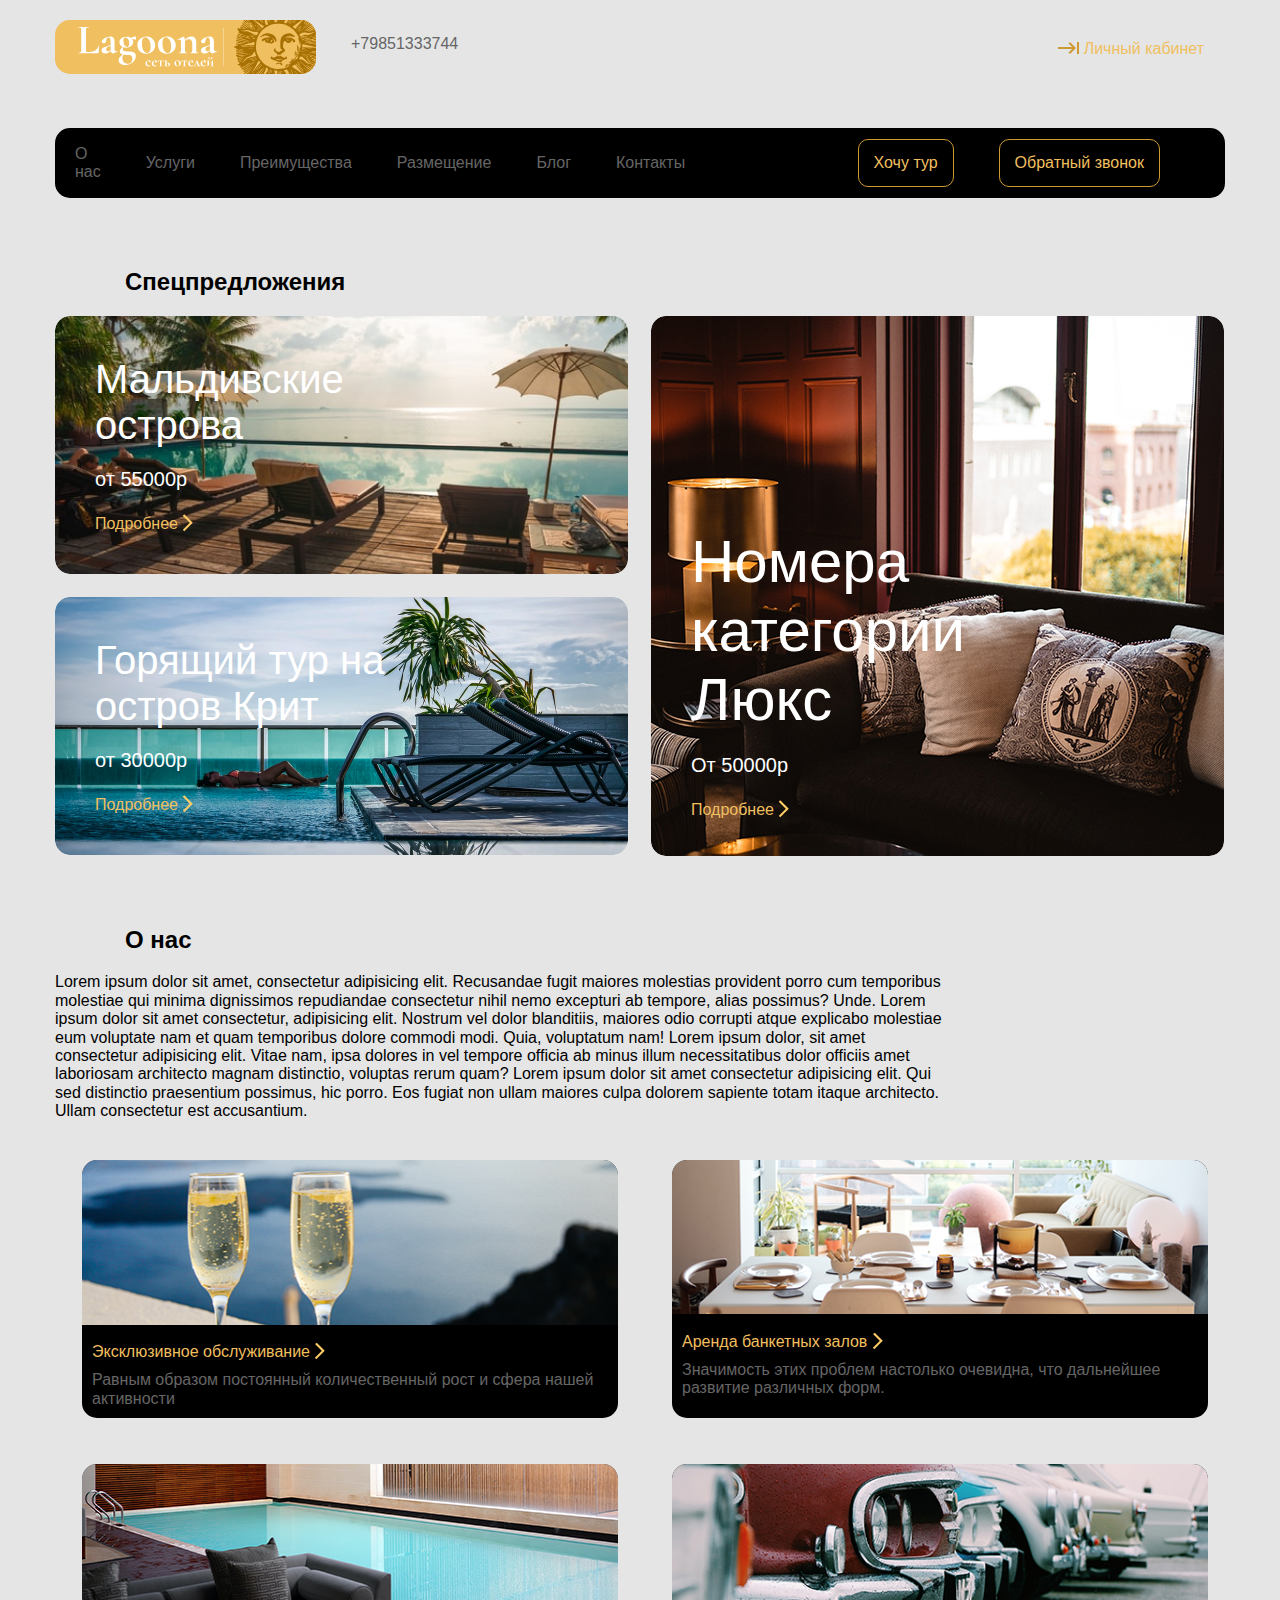
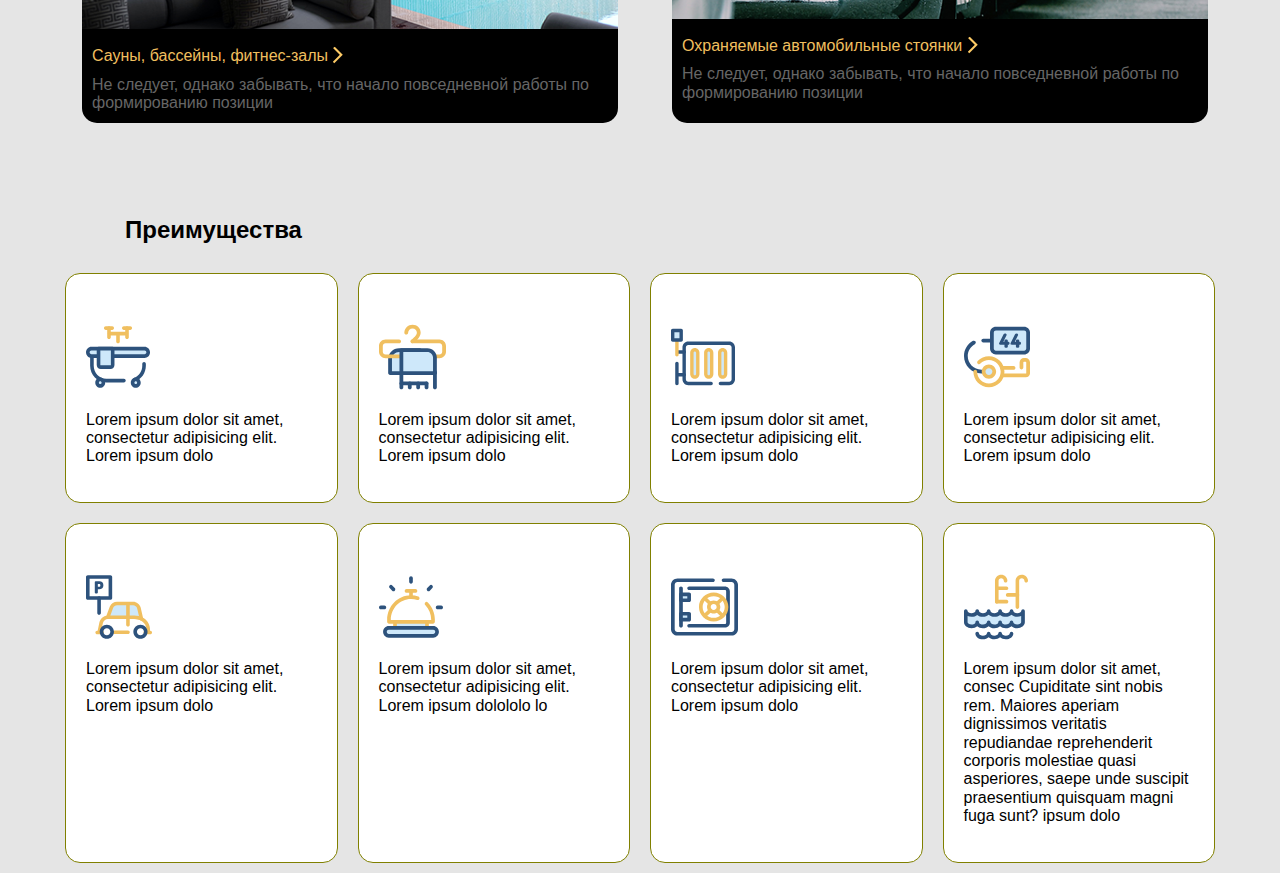
==== commit 98ef9377: "commit2" ====
--- a/PAGES/index.html
+++ b/PAGES/index.html
@@ -532,7 +532,7 @@
                                     </clipPath>
                                 </defs>
                             </svg>
-                            <p>Lorem ipsum dolor sit amet, consectetur adipisicing elit. Lorem Lorem ipsum dolor sit amet consectetur, adipisicing elit. Cupiditate sint nobis rem. Maiores aperiam dignissimos veritatis repudiandae reprehenderit corporis molestiae quasi asperiores, saepe unde suscipit praesentium quisquam magni fuga sunt? ipsum  dolo</p>
+                            <p>Lorem ipsum dolor sit amet, consec Cupiditate sint nobis rem. Maiores aperiam dignissimos veritatis repudiandae reprehenderit corporis molestiae quasi asperiores, saepe unde suscipit praesentium quisquam magni fuga sunt? ipsum  dolo</p>
                         </li>
                     </ul>
                 </div>
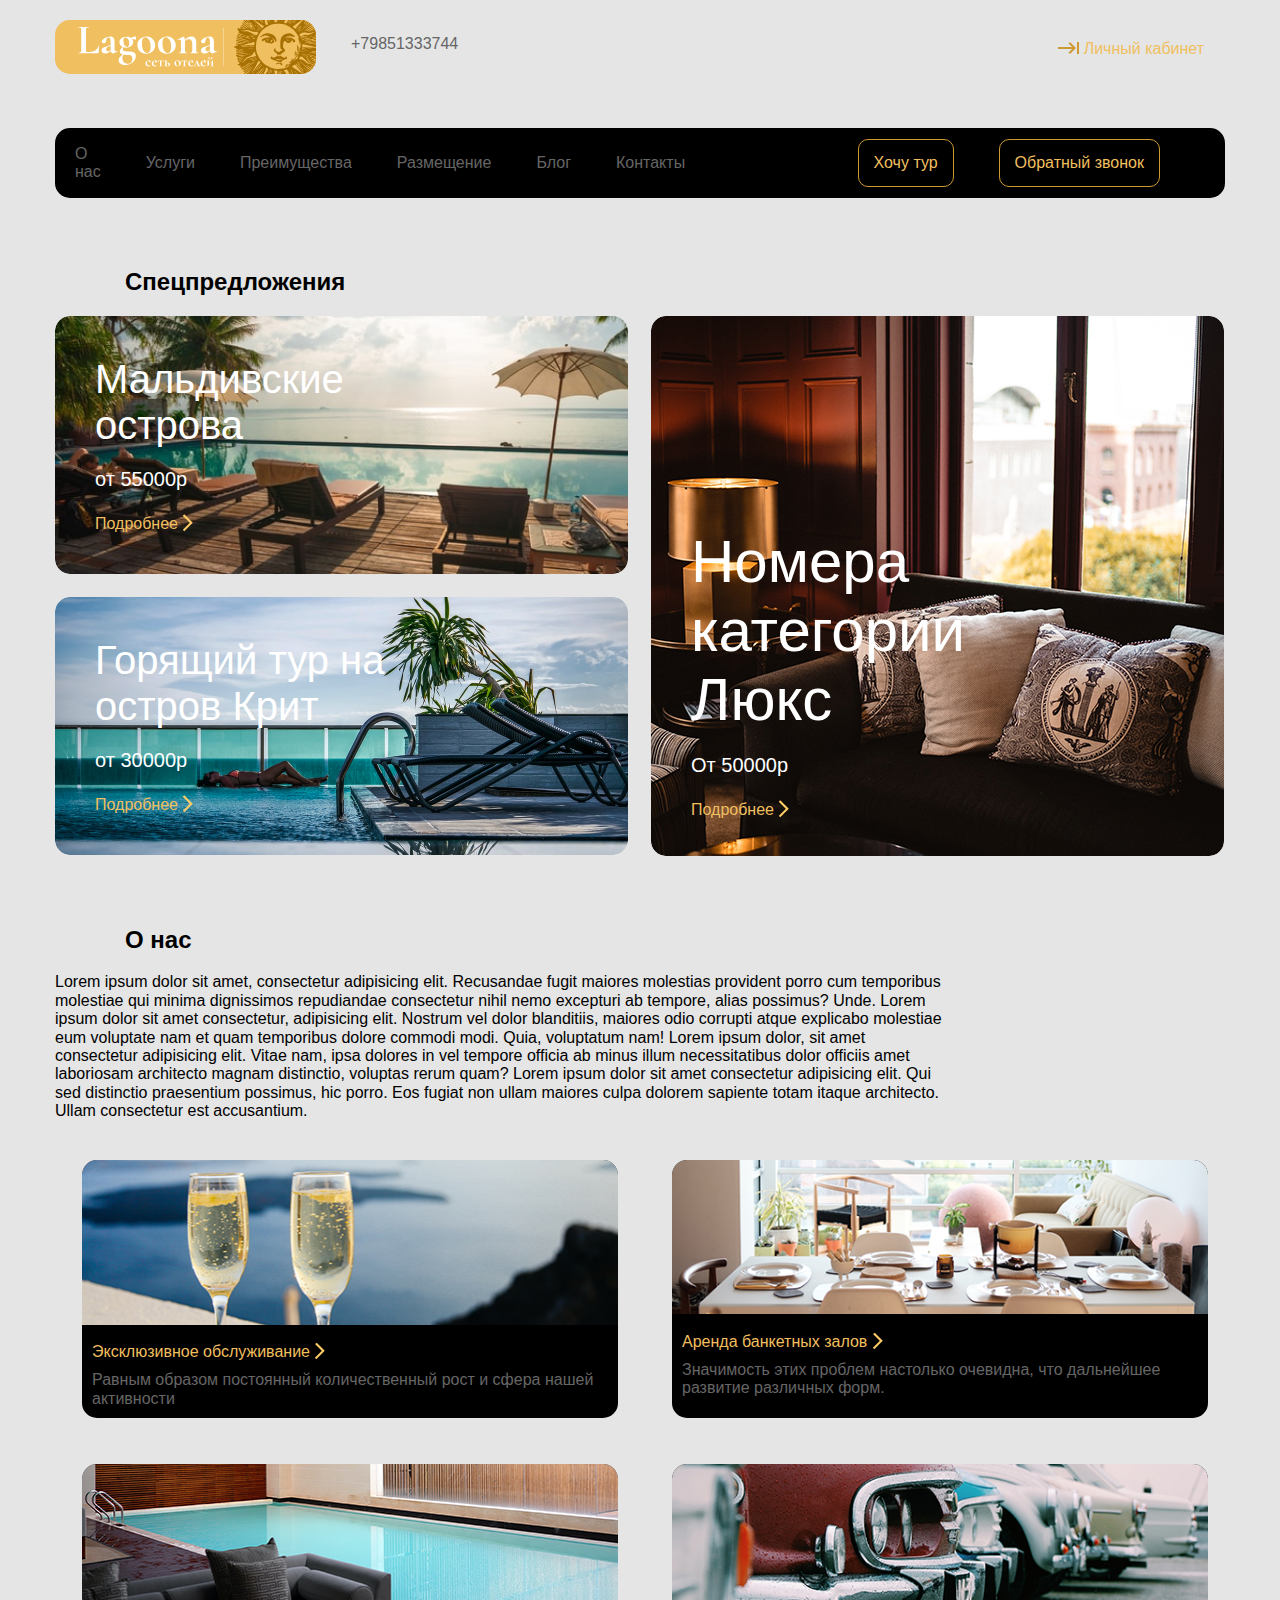
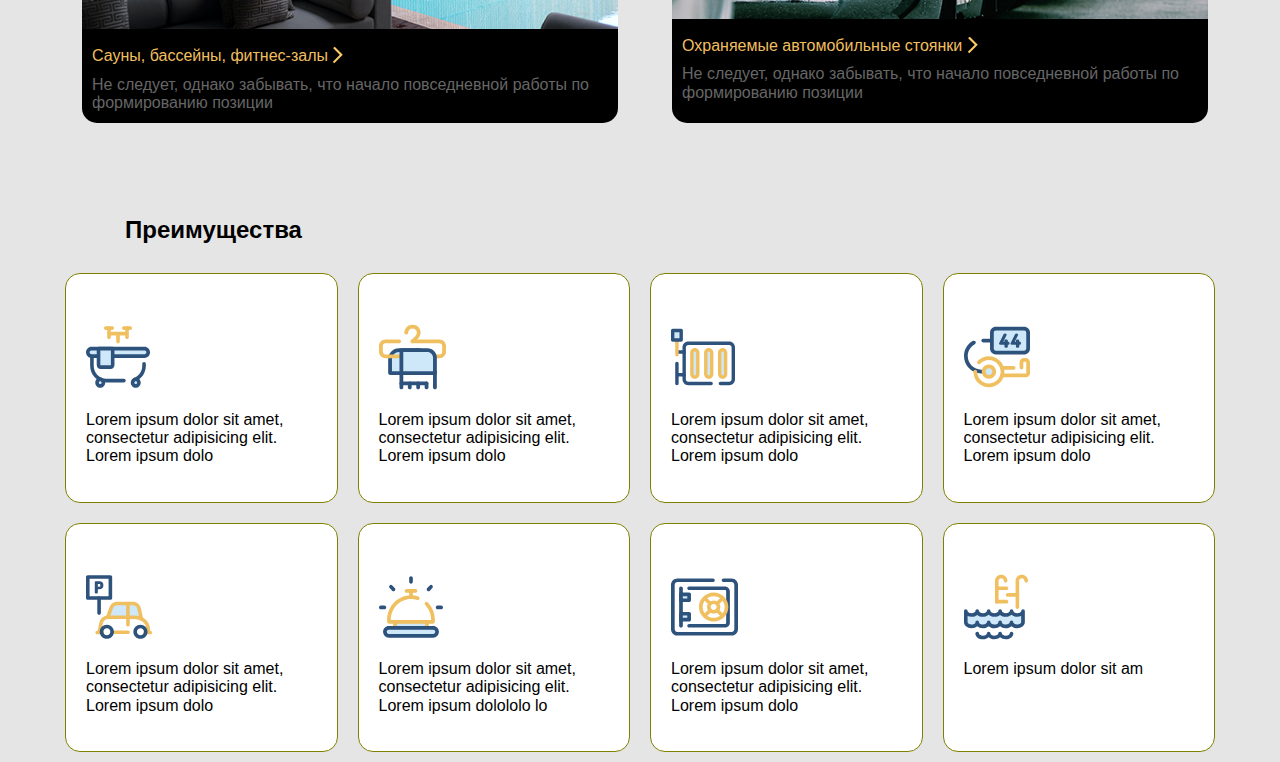
==== commit df4ed7a7: "commit3" ====
--- a/PAGES/index.html
+++ b/PAGES/index.html
@@ -532,9 +532,7 @@
                                     </clipPath>
                                 </defs>
                             </svg>
-                            <p>Lorem ipsum dolor sit amet, consec Cupiditate sint nobis rem. Maiores aperiam dignissimos veritatis repudiandae reprehenderit corporis molestiae quasi asperiores, saepe unde suscipit praesentium quisquam magni fuga sunt? ipsum  dolo</p>
-                        </li>
-                    </ul>
+                            <p>Lorem ipsum dolor sit am
                 </div>
             </div>
         </section>
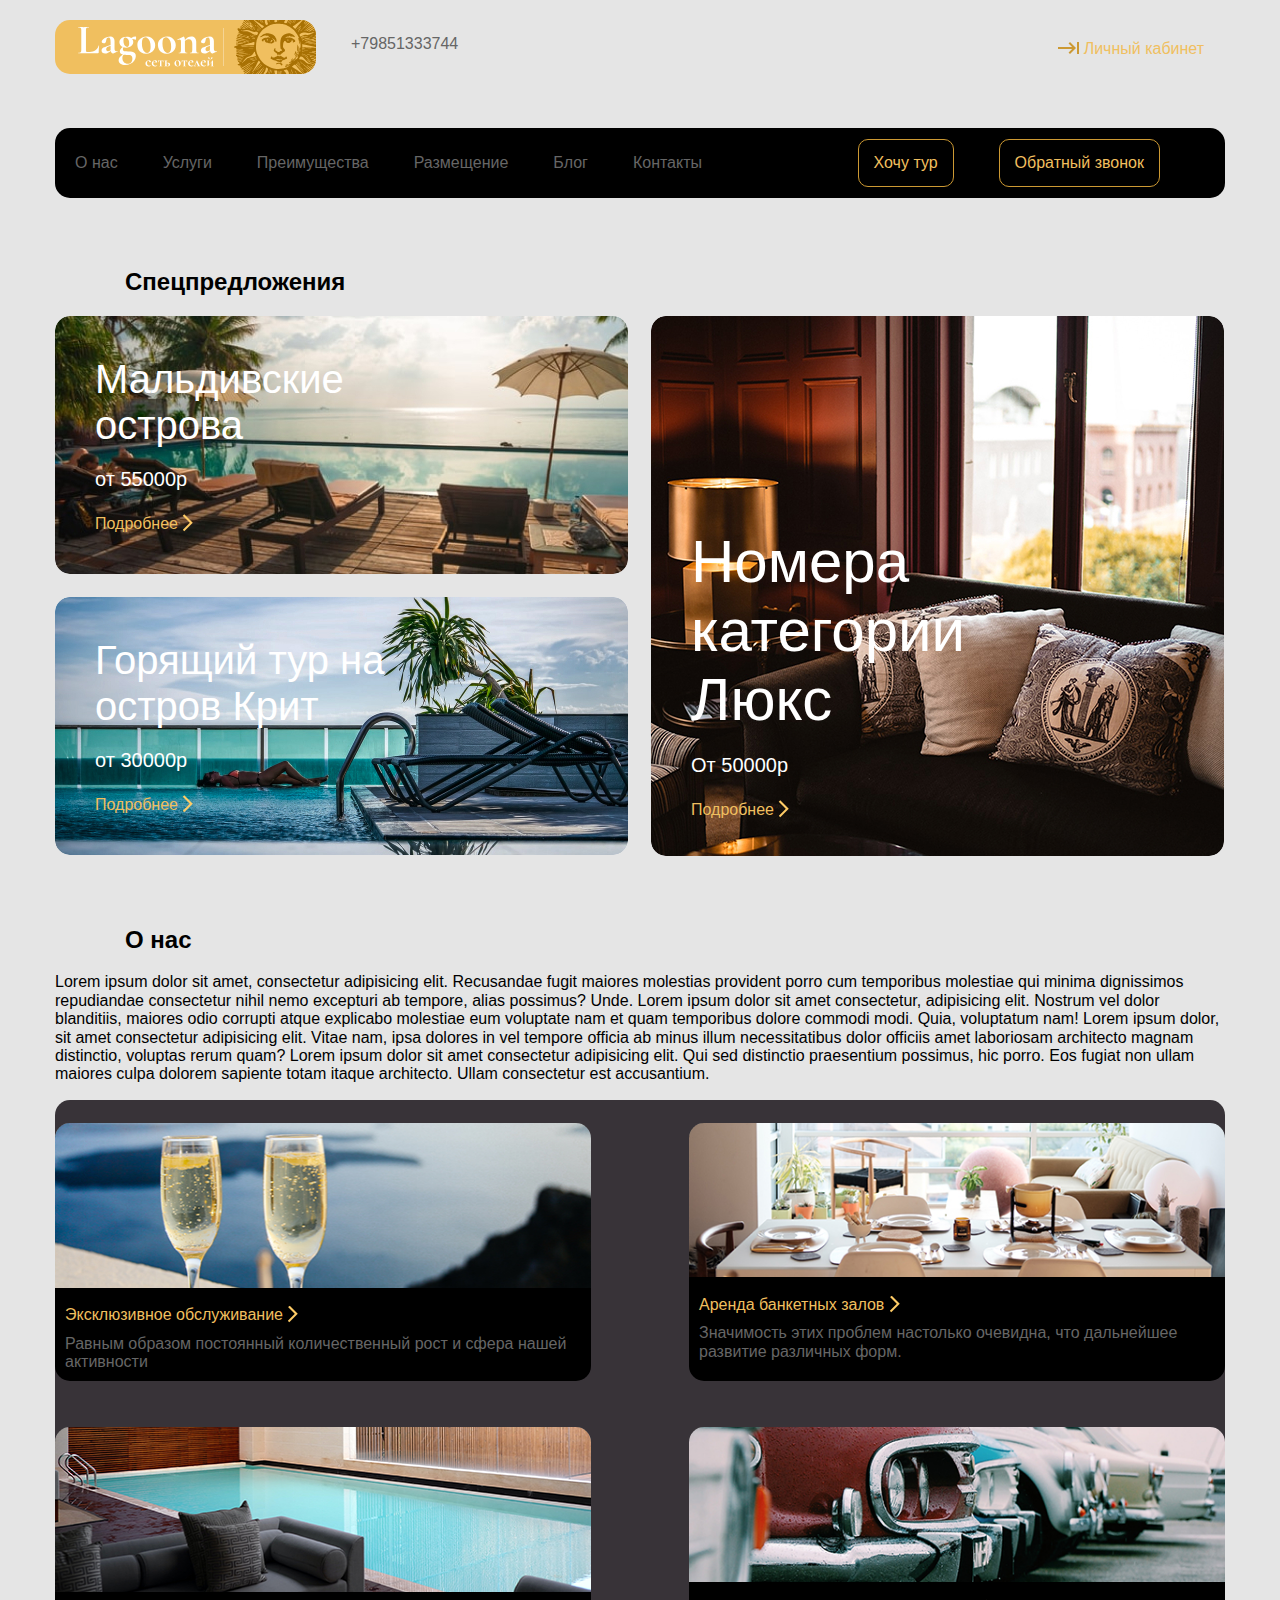
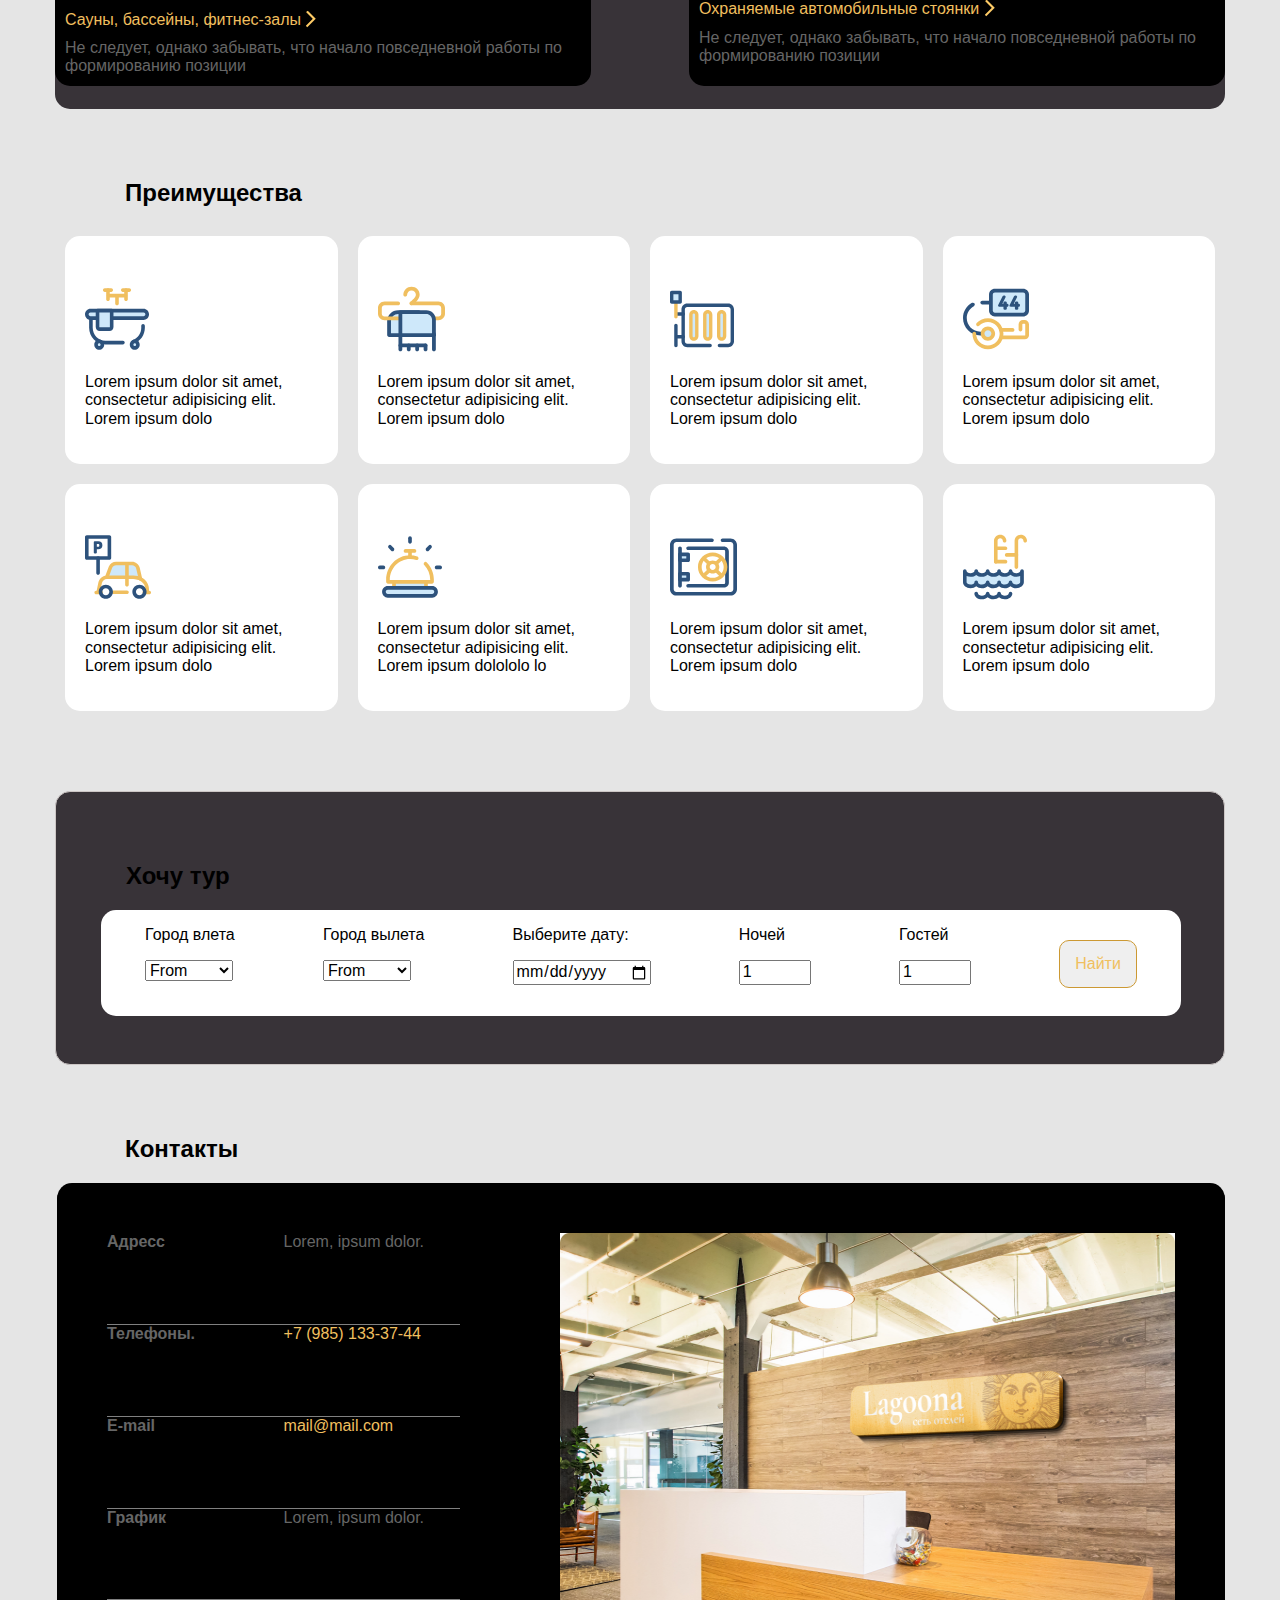
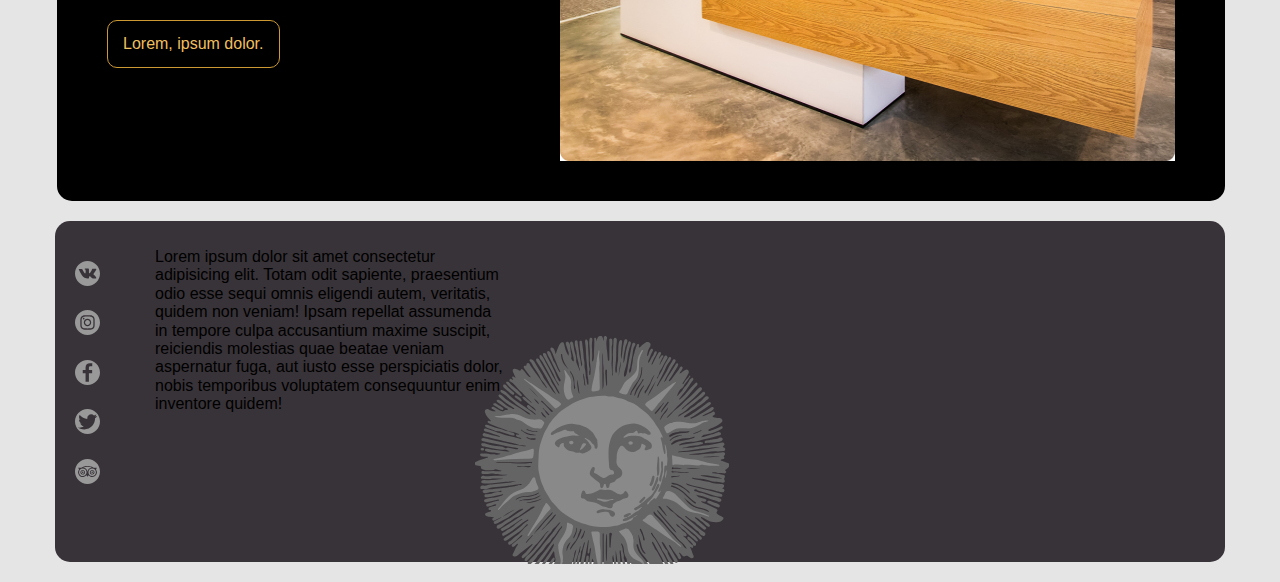
==== commit 3e444674: "Commit final" ====
--- a/PAGES/index.html
+++ b/PAGES/index.html
@@ -74,8 +74,8 @@
                             <p class="more">Подробнее
                                 <sub>
                                     <img src="/IMG/Rectangle 2.png" alt="more">
+                                </sub>
                             </p>
-                            </sub>
                         </a>
                     </div>
                     <div class="discount-left-down">
@@ -86,8 +86,8 @@
                             <p class="more">Подробнее
                                 <sub>
                                     <img src="/IMG/Rectangle 2.png" alt="more">
+                                </sub>
                             </p>
-                            </sub>
                         </a>
                     </div>
                 </div>
@@ -99,8 +99,8 @@
                         <p class="more">Подробнее
                             <sub>
                                 <img src="/IMG/Rectangle 2.png" alt="more">
+                            </sub>
                         </p>
-                        </sub>
                     </a>
                 </div>
         </div>
@@ -132,8 +132,8 @@
                         <p class="more">Эксклюзивное обслуживание
                             <sub>
                                 <img src="/IMG/Rectangle 2.png" alt="more">
+                            </sub>
                         </p>
-                        </sub>
                         <p>
                             Равным образом постоянный количественный рост и сфера нашей активности
                         </p>
@@ -145,8 +145,8 @@
                         <p class="more">Аренда банкетных залов
                             <sub>
                                 <img src="/IMG/Rectangle 2.png" alt="more">
+                            </sub>
                         </p>
-                        </sub>
                         <p>
                             Значимость этих проблем настолько очевидна, что дальнейшее развитие различных форм.
                         </p>
@@ -158,8 +158,8 @@
                         <p class="more">Сауны, бассейны, фитнес-залы
                             <sub>
                                 <img src="/IMG/Rectangle 2.png" alt="more">
+                            </sub>
                         </p>
-                        </sub>
                         <p>
                             Не следует, однако забывать, что начало повседневной работы по формированию позиции </p>
                     </a>
@@ -170,8 +170,8 @@
                         <p class="more">Охраняемые автомобильные стоянки
                             <sub>
                                 <img src="/IMG/Rectangle 2.png" alt="more">
-                        </p>
-                        </sub>
+                            </sub>
+                            </p>
                         <p>
                             Не следует, однако забывать, что начало повседневной работы по формированию позиции </p>
                     </a>
@@ -532,19 +532,321 @@
                                     </clipPath>
                                 </defs>
                             </svg>
-                            <p>Lorem ipsum dolor sit am
+                            <p>Lorem ipsum dolor sit amet, consectetur adipisicing elit. Lorem ipsum dolo</p>
+                        </li>
+                    </ul>
                 </div>
             </div>
         </section>
-  
+        <div class="container">
+            <section class="take-tour">
+                <h2 class="tittle tour-tittle">
+                    Хочу тур
+                </h2>
+                <form action="">
 
-
-
+                    <div class="take-tour-form">
+                        <div>
+                            <p>Город влета</p>
+                            <select name="choose-country" id="country">
+                                <option hidden value="1">From</option>
+                                <option value="2">Tel Aviv</option>
+                                <option value="3">French</option>
+                                <option value="4">Polski</option>
+                                <option value="5">Germany</option>
+                            </select>
+                        </div>
+                        <div>
+                            <p>Город вылета</p>
+                            <select name="choose-country" id="country">
+                                <option hidden value="1">From</option>
+                                <option value="2">Tel Aviv</option>
+                                <option value="3">French</option>
+                                <option value="4">Polski</option>
+                                <option value="5">Germany</option>
+                            </select>
+                        </div>
+                        <div>
+                            <p>Выберите дату:
+                            </p>
+                            <input type="date" name="calendar">
+                        </div>
+                        <div>
+                            <p>Ночей</p>
+                            <p><input type="number" size="3" name="num" min="1" max="100" value="1"></p>
+                        </div>
+                        <div>
+                            <p>Гостей</p>
+                            <p><input type="number" size="3" name="num" min="1" max="100" value="1"></p>
+                        </div>
+                        <div>
+                            <button class="buttn buttn-tour">Найти</button>
+                        </div>
+                </form>
+        </div>
+        </section>
+        </div>
     </main>
-
-
-
+    <div class="container">
+        <h2>Контакты</h2>
+        <section class="contacts">
+            <div class="contacts-list">
+                <div class="contacts-grid">Адресс</div>
+                <div class="contacts-grid-discription">Lorem, ipsum dolor.</div>
+                <div class="contacts-grid">Телефоны.</div>
+                <div class="contacts-grid-discription"> <a class="contacts-font" href="tel:+79851333744">+7 (985)
+                        133-37-44</a></div>
+                <div class="contacts-grid">E-mail</div>
+                <div class="contacts-grid-discription"><a class="contacts-font"
+                        href="mailto:mail@mail.com">mail@mail.com</a></div>
+                <div class="contacts-grid">График</div>
+                <div class="contacts-grid-discription">Lorem, ipsum dolor.</div>
+                <div> <a class="contacts-grid-buttn buttn" href="">
+                        Lorem, ipsum dolor.
+                    </a>
+                </div>
+            </div>
+            <div class="contacts-img">
+                <img src="/IMG/Layer 2 1.jpg" alt="entry" width="653px" height="528px">
+            </div>
+        </section>
+    </div>
+    <div class="container">
+        <footer class="footer">
+            <ul class="footer-ul">
+                <li class="footer-li">
+                    <a href=""><svg width="25" height="25" viewBox="0 0 25 25" fill="none"
+                            xmlns="http://www.w3.org/2000/svg">
+                            <g clip-path="url(#clip0_96182:14)">
+                                <path
+                                    d="M12.5 0C5.59815 0 0 5.59815 0 12.5C0 19.4018 5.59815 25 12.5 25C19.4018 25 25 19.4018 25 12.5C25 5.59815 19.4018 0 12.5 0ZM18.8394 13.8548C19.4274 14.4172 20.0409 14.954 20.5521 15.593C20.7822 15.8742 21.0122 16.1554 21.1656 16.4877C21.3957 16.9478 21.1912 17.4591 20.7822 17.4846H18.226C17.5613 17.5358 17.0501 17.2801 16.59 16.82C16.2321 16.4622 15.8998 16.0787 15.5675 15.6953C15.4397 15.5419 15.2863 15.3885 15.1073 15.2863C14.7495 15.0562 14.4427 15.1329 14.2638 15.4908C14.0593 15.8742 14.0082 16.2832 13.9826 16.6922C13.957 17.3057 13.7781 17.4591 13.1646 17.4846C11.8609 17.5358 10.6339 17.3568 9.50919 16.6922C8.51226 16.1043 7.71983 15.3118 7.05521 14.3916C5.72597 12.6022 4.72903 10.6339 3.80879 8.61451C3.60429 8.15439 3.75767 7.92433 4.26891 7.89876C5.11247 7.8732 5.93046 7.8732 6.77402 7.89876C7.10633 7.89876 7.33639 8.10326 7.46421 8.41001C7.92433 9.50919 8.46114 10.5828 9.15132 11.5542C9.33026 11.8098 9.53475 12.0654 9.79038 12.2699C10.0971 12.4744 10.3016 12.3977 10.455 12.0654C10.5317 11.8609 10.5828 11.6309 10.6084 11.4008C10.6851 10.6339 10.6851 9.86707 10.5572 9.10019C10.4806 8.58895 10.2249 8.2822 9.73925 8.17995C9.48363 8.12883 9.53476 8.05214 9.637 7.89876C9.8415 7.6687 10.046 7.51533 10.4294 7.51533H13.318C13.7781 7.61758 13.8804 7.79652 13.9315 8.25664V11.4775C13.9315 11.6564 14.0082 12.1932 14.3405 12.2955C14.5961 12.3722 14.775 12.1677 14.9284 12.0143C15.6186 11.273 16.1043 10.4039 16.5644 9.50919C16.7689 9.1002 16.9223 8.6912 17.1012 8.2822C17.229 7.97545 17.408 7.82208 17.7658 7.82208H20.5521C20.6288 7.82208 20.7055 7.82208 20.8078 7.84764C21.2679 7.92433 21.3957 8.12883 21.2679 8.58895C21.0378 9.30469 20.6033 9.91819 20.1687 10.5061C19.7086 11.1452 19.1973 11.7587 18.7372 12.4233C18.2771 13.0368 18.3026 13.3435 18.8394 13.8548Z"
+                                    fill="#999999" />
+                            </g>
+                            <defs>
+                                <clipPath id="clip0_96182:14">
+                                    <rect width="25" height="25" fill="white" />
+                                </clipPath>
+                            </defs>
+                        </svg>
+                    </a>
+                </li>
+                <li class="footer-li">
+                    <a href="">
+                        <svg width="25" height="25" viewBox="0 0 25 25" fill="none" xmlns="http://www.w3.org/2000/svg">
+                            <path
+                                d="M10.1074 12.5C10.1074 13.8214 11.1786 14.8926 12.5 14.8926C13.8214 14.8926 14.8926 13.8214 14.8926 12.5C14.8926 11.1786 13.8214 10.1074 12.5 10.1074C11.1786 10.1074 10.1074 11.1786 10.1074 12.5Z"
+                                fill="#999999" />
+                            <path
+                                d="M6.9046 8.26691C7.01962 7.95525 7.2031 7.67316 7.44152 7.4416C7.67307 7.20319 7.95498 7.0197 8.26683 6.90469C8.51974 6.80646 8.89969 6.68954 9.59949 6.65768C10.3565 6.62316 10.5835 6.61572 12.5 6.61572C14.4167 6.61572 14.6437 6.62297 15.4005 6.65749C16.1003 6.68954 16.4804 6.80646 16.7332 6.90469C17.045 7.0197 17.3271 7.20319 17.5585 7.4416C17.7969 7.67316 17.9804 7.95506 18.0956 8.26691C18.1938 8.51983 18.3107 8.89996 18.3426 9.59977C18.3771 10.3566 18.3846 10.5836 18.3846 12.5003C18.3846 14.4168 18.3771 14.6438 18.3426 15.4008C18.3107 16.1006 18.1938 16.4805 18.0956 16.7334C17.9804 17.0453 17.7971 17.3272 17.5587 17.5588C17.3271 17.7972 17.0452 17.9807 16.7334 18.0957C16.4804 18.1941 16.1003 18.311 15.4005 18.3429C14.6437 18.3774 14.4169 18.3846 12.5002 18.3846C10.5833 18.3846 10.3563 18.3774 9.59969 18.3429C8.89988 18.311 8.51974 18.1941 8.26683 18.0957C7.64084 17.8542 7.14607 17.3594 6.9046 16.7334C6.80637 16.4805 6.68945 16.1006 6.65741 15.4008C6.62289 14.6438 6.61564 14.4168 6.61564 12.5003C6.61564 10.5836 6.62289 10.3566 6.65741 9.59977C6.68926 8.89996 6.80618 8.51983 6.9046 8.26691V8.26691ZM12.5 16.1858C14.5357 16.1858 16.186 14.5358 16.186 12.5001C16.186 10.4644 14.5357 8.81432 12.5 8.81432C10.4645 8.81432 8.81424 10.4644 8.81424 12.5001C8.81424 14.5358 10.4645 16.1858 12.5 16.1858ZM8.66852 9.52996C9.14421 9.52996 9.52988 9.1443 9.52988 8.6686C9.52988 8.19291 9.14421 7.80724 8.66852 7.80724C8.19283 7.80724 7.80716 8.19291 7.80716 8.6686C7.80735 9.1443 8.19283 9.52996 8.66852 9.52996Z"
+                                fill="#999999" />
+                            <path
+                                d="M12.5 0C19.4025 0 25 5.5975 25 12.5C25 19.4025 19.4025 25 12.5 25C5.5975 25 5.96046e-07 19.4025 5.96046e-07 12.5C5.96046e-07 5.5975 5.5975 0 12.5 0ZM5.36556 15.4593C5.40028 16.2233 5.52177 16.745 5.69916 17.2016C6.07204 18.1658 6.83422 18.928 7.79839 19.3008C8.25481 19.4782 8.77667 19.5995 9.54056 19.6344C10.306 19.6693 10.5505 19.6777 12.4998 19.6777C14.4493 19.6777 14.6936 19.6693 15.4593 19.6344C16.2231 19.5995 16.745 19.4782 17.2014 19.3008C17.6805 19.1206 18.1143 18.8381 18.4729 18.4729C18.8379 18.1145 19.1204 17.6805 19.3007 17.2016C19.478 16.7452 19.5995 16.2233 19.6342 15.4594C19.6695 14.6938 19.6777 14.4493 19.6777 12.5C19.6777 10.5507 19.6695 10.3062 19.6344 9.54075C19.5997 8.77666 19.4784 8.255 19.301 7.79839C19.1208 7.31945 18.8381 6.88553 18.4729 6.52714C18.1145 6.16188 17.6805 5.8794 17.2016 5.69916C16.745 5.52177 16.2233 5.40047 15.4593 5.36556C14.6938 5.33066 14.4493 5.32227 12.5 5.32227C10.5507 5.32227 10.3062 5.33066 9.54075 5.36575C8.77667 5.40047 8.25501 5.52177 7.79839 5.69897C7.31945 5.87921 6.88553 6.16188 6.52695 6.52714C6.16188 6.88572 5.87921 7.31945 5.69916 7.79839C5.52158 8.255 5.40028 8.77666 5.36537 9.54075C5.33047 10.3062 5.32227 10.5507 5.32227 12.5C5.32227 14.4493 5.33047 14.6938 5.36556 15.4593Z"
+                                fill="#999999" />
+                        </svg>
+                    </a>
+                </li>
+                <li class="footer-li">
+                    <a href="">
+                        <svg width="25" height="25" viewBox="0 0 25 25" fill="none" xmlns="http://www.w3.org/2000/svg">
+                            <g clip-path="url(#clip0_96182:11)">
+                                <path
+                                    d="M12.5 0C5.59815 0 0 5.59815 0 12.5C0 19.4018 5.59815 25 12.5 25C19.4018 25 25 19.4018 25 12.5C25 5.59815 19.4018 0 12.5 0ZM17.2546 6.36502H15.5163C14.1615 6.36502 13.9059 7.00408 13.9059 7.94989V10.0204H17.1268V13.2924H13.9059V21.6769H10.5572V13.2924H7.74539V10.046H10.5572V7.64314C10.5572 4.85685 12.2699 3.3231 14.7495 3.3231H17.2801L17.2546 6.36502Z"
+                                    fill="#999999" />
+                            </g>
+                            <defs>
+                                <clipPath id="clip0_96182:11">
+                                    <rect width="25" height="25" fill="white" />
+                                </clipPath>
+                            </defs>
+                        </svg>
+                    </a>
+                </li>
+                <li class="footer-li">
+                    <a href="">
+                        <svg width="25" height="25" viewBox="0 0 25 25" fill="none" xmlns="http://www.w3.org/2000/svg">
+                            <g clip-path="url(#clip0_96182:8)">
+                                <path
+                                    d="M12.5 0C5.59815 0 0 5.59815 0 12.5C0 19.4018 5.59815 25 12.5 25C19.4018 25 25 19.4018 25 12.5C25 5.59815 19.4018 0 12.5 0ZM20.0409 9.15132C20.0409 9.30469 20.0409 9.45807 20.0409 9.58588C20.0409 14.9284 15.9765 20.4499 9.17688 20.4499C7.10633 20.4499 5.08691 19.8619 3.3231 18.7372C3.29754 18.7116 3.27198 18.6605 3.29754 18.635C3.3231 18.5838 3.34867 18.5583 3.39979 18.5838C3.68098 18.6094 3.98773 18.635 4.29447 18.635C5.9049 18.635 7.43864 18.1237 8.74232 17.1779C7.18302 17.0501 5.85378 16.002 5.36809 14.4939C5.36809 14.4683 5.36809 14.4172 5.39366 14.3916C5.41922 14.366 5.44478 14.366 5.47034 14.366C5.9049 14.4427 6.33946 14.4427 6.74846 14.3916C5.13803 13.9059 4.01329 12.3977 4.01329 10.6851V10.6339C4.01329 10.6084 4.03885 10.5828 4.06441 10.5572C4.08998 10.5317 4.11554 10.5317 4.16666 10.5572C4.57566 10.7873 5.03578 10.9407 5.52147 10.9918C4.60122 10.2505 4.06441 9.15132 4.06441 7.94989C4.06441 7.25971 4.24335 6.59509 4.60122 6.00715C4.62678 5.98159 4.65235 5.95603 4.67791 5.95603C4.70347 5.95603 4.72903 5.95603 4.7546 5.98159C6.64621 8.2822 9.40694 9.71369 12.3722 9.89263C12.3211 9.637 12.2955 9.38138 12.2955 9.12576C12.2955 6.97852 14.0337 5.24028 16.181 5.24028C17.229 5.24028 18.2515 5.67484 18.9673 6.41615C19.7853 6.23721 20.5777 5.95603 21.2934 5.52147C21.319 5.4959 21.3701 5.4959 21.3957 5.52147C21.4212 5.54703 21.4468 5.59815 21.4212 5.62372C21.1656 6.39059 20.7055 7.05521 20.0664 7.54089C20.6799 7.43864 21.2679 7.25971 21.8047 7.00408C21.8302 6.97852 21.8814 7.00408 21.9069 7.02965C21.9325 7.05521 21.9325 7.10633 21.9069 7.13189C21.4212 7.97545 20.7822 8.61451 20.0409 9.15132Z"
+                                    fill="#999999" />
+                            </g>
+                            <defs>
+                                <clipPath id="clip0_96182:8">
+                                    <rect width="25" height="25" fill="white" />
+                                </clipPath>
+                            </defs>
+                        </svg>
+                    </a>
+                </li>
+                <li class="footer-li">
+                    <a href="">
+                        <svg width="25" height="25" viewBox="0 0 25 25" fill="none" xmlns="http://www.w3.org/2000/svg">
+                            <g clip-path="url(#clip0_96182:7)">
+                                <path
+                                    d="M17.1779 11.7844C16.3343 11.7844 15.6441 12.449 15.6441 13.2926C15.6441 14.1362 16.3343 14.8263 17.1523 14.8263C17.9959 14.8263 18.6605 14.1362 18.6605 13.3182C18.6861 12.449 18.0214 11.7844 17.1779 11.7844ZM17.1779 14.0595C16.7433 14.0595 16.411 13.7272 16.411 13.2926C16.411 12.858 16.7433 12.5257 17.1779 12.5257C17.6124 12.5257 17.9447 12.8836 17.9447 13.2926C17.9447 13.7272 17.5869 14.0595 17.1779 14.0595Z"
+                                    fill="#999999" />
+                                <path
+                                    d="M7.7965 9.58598C5.77707 9.56042 4.01327 11.2475 4.06439 13.3948C4.08996 15.3886 5.75151 17.1013 7.84762 17.0757C9.89261 17.0502 11.5542 15.3886 11.5542 13.3436C11.5542 11.2731 9.89261 9.58598 7.7965 9.58598ZM7.84762 15.6187C6.49282 15.6698 5.39364 14.5962 5.39364 13.2925C5.39364 11.9633 6.49282 10.9408 7.71981 10.9663C8.99793 10.9663 10.046 11.9888 10.046 13.2925C10.0715 14.5962 9.04905 15.5676 7.84762 15.6187Z"
+                                    fill="#999999" />
+                                <path
+                                    d="M12.5 0C5.59815 0 0 5.59815 0 12.5C0 19.4018 5.59815 25 12.5 25C19.4018 25 25 19.4018 25 12.5C25 5.59815 19.4018 0 12.5 0ZM19.683 17.3568C18.9161 17.8425 18.0726 18.0726 17.1779 18.0726C16.7945 18.0726 16.411 18.0215 16.0532 17.9192C15.1585 17.6891 14.3916 17.229 13.7525 16.5644C13.6759 16.4877 13.5992 16.3855 13.4969 16.2832C13.1646 16.7945 12.8323 17.2801 12.5 17.7914C12.1677 17.2801 11.8354 16.7945 11.5031 16.3088C11.4775 16.3088 11.4775 16.3343 11.4775 16.3343L11.4519 16.3599C10.6851 17.2801 9.71369 17.817 8.53782 18.0215C7.8732 18.1237 7.23414 18.0981 6.59509 17.9192C5.7004 17.6636 4.93353 17.2035 4.29447 16.4877C3.68098 15.7975 3.3231 15.0051 3.16973 14.0849C3.01636 13.2413 3.19529 12.4233 3.24642 12.2188C3.39979 11.6309 3.62985 11.1196 3.98773 10.6339C4.01329 10.6084 4.01329 10.5317 4.01329 10.5061C3.88548 9.99488 3.62985 9.53475 3.34867 9.07463C3.27198 8.97238 3.19529 8.87013 3.11861 8.74232V8.71676C3.14417 8.71676 3.14417 8.71676 3.16973 8.71676C4.11554 8.71676 5.06134 8.71676 6.00715 8.71676C6.05828 8.71676 6.08384 8.6912 6.13496 8.66564C6.79958 8.23108 7.51533 7.89876 8.25664 7.64314C8.79345 7.4642 9.33026 7.31083 9.89263 7.20858C10.4294 7.10633 10.9662 7.02964 11.5286 7.00408C12.8579 6.90183 13.9315 7.02964 14.6472 7.13189C15.184 7.20858 15.6953 7.33639 16.2065 7.48977C17.1012 7.77095 17.9192 8.15439 18.7116 8.64007C18.7628 8.66564 18.8394 8.6912 18.9161 8.6912C19.8364 8.6912 20.7566 8.6912 21.6769 8.6912C21.7536 8.6912 21.8302 8.6912 21.9069 8.6912C21.9069 8.71676 21.9069 8.71676 21.9069 8.71676C21.8558 8.79345 21.8302 8.84457 21.7791 8.92126C21.4724 9.40694 21.1912 9.89263 21.0378 10.455C21.0122 10.5061 21.0122 10.5572 21.0634 10.6339C21.8814 11.8098 22.137 13.1135 21.8047 14.5194C21.4468 15.7208 20.7566 16.6667 19.683 17.3568Z"
+                                    fill="#999999" />
+                                <path
+                                    d="M7.71982 11.7844C6.90182 11.7844 6.21164 12.4746 6.21164 13.2926C6.21164 14.1362 6.90182 14.8008 7.74538 14.8008C8.56338 14.8008 9.25356 14.1106 9.25356 13.267C9.25356 12.449 8.58894 11.7844 7.71982 11.7844ZM7.74538 14.085C7.31082 14.085 6.95295 13.7527 6.95295 13.2926C6.95295 12.858 7.28526 12.5257 7.71982 12.5257C8.15438 12.5257 8.48669 12.858 8.51225 13.2926C8.53781 13.7272 8.17994 14.0595 7.74538 14.085Z"
+                                    fill="#999999" />
+                                <path
+                                    d="M17.1012 9.61152C15.0562 9.66264 13.4458 11.2986 13.4202 13.3436C13.4202 15.4142 15.1073 17.1268 17.1779 17.1013C19.2484 17.1013 20.9356 15.4397 20.9356 13.3436C20.9356 11.1964 19.1718 9.56039 17.1012 9.61152ZM17.2801 15.6187C15.9253 15.6698 14.8517 14.5962 14.8517 13.2925C14.8517 11.9633 15.9509 10.9408 17.1779 10.9663C18.456 10.9663 19.5041 11.9888 19.5041 13.2925C19.5041 14.5706 18.4816 15.5675 17.2801 15.6187Z"
+                                    fill="#999999" />
+                                <path
+                                    d="M13.9826 9.86723C14.8006 9.10035 15.7975 8.71692 16.9223 8.61467C15.593 8.02674 14.1871 7.77111 12.73 7.74555C11.094 7.71999 9.48361 7.95005 7.97543 8.58911C9.12574 8.6658 10.1227 9.04923 10.9662 9.8161C11.8098 10.583 12.2955 11.5543 12.4744 12.6791C12.6789 11.5799 13.1646 10.6341 13.9826 9.86723Z"
+                                    fill="#999999" />
+                            </g>
+                            <defs>
+                                <clipPath id="clip0_96182:7">
+                                    <rect width="25" height="25" fill="white" />
+                                </clipPath>
+                            </defs>
+                        </svg>
+                    </a>
+                </li>
+            </ul>
+            <div class="footer-about">
+                <p>
+                    Lorem ipsum dolor sit amet consectetur adipisicing elit. Totam odit sapiente, praesentium odio esse
+                    sequi omnis eligendi autem, veritatis, quidem non veniam! Ipsam repellat assumenda in tempore culpa
+                    accusantium maxime suscipit, reiciendis molestias quae beatae veniam aspernatur fuga, aut iusto esse
+                    perspiciatis dolor, nobis temporibus voluptatem consequuntur enim inventore quidem!
+                </p>
+            </div>
+            <div class="footer-img">
+                <svg width="254" height="228" viewBox="0 0 254 228" fill="none" xmlns="http://www.w3.org/2000/svg">
+                    <g clip-path="url(#clip0_96182:21)">
+                        <path
+                            d="M195.139 127.007C195.139 164.639 164.632 195.146 127 195.146C89.3677 195.146 58.8607 164.639 58.8607 127.007C58.8607 89.3742 89.3677 58.8672 127 58.8672C164.632 58.8672 195.139 89.3742 195.139 127.007Z"
+                            fill="#898989" />
+                        <path
+                            d="M162.743 15.0545L169.446 11.1042L166.214 26.0672L164.179 38.636L161.546 44.3818L154.484 56.4718L150.294 61.2599C148.578 60.9407 144.859 60.2304 143.71 59.9432C142.561 59.6559 141.236 57.5092 140.718 56.4718C141.596 53.958 143.423 48.7629 143.71 48.0925C143.998 47.4222 147.581 43.6635 149.336 41.868L154.484 38.636L158.314 34.3267V29.0598L160.11 21.1594L162.743 15.0545Z"
+                            fill="#898989" />
+                        <path
+                            d="M117.503 34.2147L122.808 12.4727L125.617 11.6405L126.553 18.2983V56.2686C123.328 56.8928 116.608 58.1411 115.526 58.1411C114.444 58.1411 114.105 56.8928 114.07 56.2686L117.503 34.2147Z"
+                            fill="#898989" />
+                        <path
+                            d="M92.6964 35.4024L87.4529 30.6107L88.3569 39.561L86.1872 48.692V61.2585L91.3403 65.9596C94.2635 64.7843 100.11 62.4157 100.11 62.3433V59.4504L97.6688 52.6699L96.7647 45.5278L95.6798 41.3691L92.6964 35.4024Z"
+                            fill="#898989" />
+                        <path
+                            d="M87.9049 66.8636L47.0413 40.8267L47.9454 44.1717L80.2204 74.1865L85.7352 71.2031L87.9049 66.8636Z"
+                            fill="#898989" />
+                        <path
+                            d="M165.621 66.9432L206.485 40.9063L205.581 44.2513L177.333 76.999L167.791 71.2827L165.621 66.9432Z"
+                            fill="#898989" />
+                        <path
+                            d="M22.9933 78.7972L17.9306 79.7013V81.419C17.9306 81.853 21.3057 82.2026 22.9933 82.3231C28.0259 83.6491 38.4528 86.3914 39.8993 86.753C41.3458 87.1146 48.8796 90.3994 52.4657 91.9966L64.3993 94.0759C66.0266 93.1718 69.4982 91.2552 70.3661 90.8213C71.234 90.3873 71.0894 86.8434 70.9086 85.1257L66.6595 82.3231H63.4049C59.6982 81.4492 52.1764 79.5205 51.7425 78.7972C51.3085 78.074 44.3894 76.2659 40.9841 75.4523L31.8531 77.7124L22.9933 78.7972Z"
+                            fill="#898989" />
+                        <path
+                            d="M232.493 83.1438L236.701 85.1327V86.8504C236.701 87.2844 233.326 87.6339 231.638 87.7545C226.606 89.0804 217.387 93.9669 215.941 94.3285C214.494 94.6901 206.475 93.0762 202.889 94.6734L190.232 99.5073C188.605 98.6032 188.325 95.1073 187.457 94.6734C186.589 94.2394 183.542 92.2748 183.723 90.5571L187.972 87.7545H191.227C194.934 86.8806 202.455 84.9519 202.889 84.2286C203.323 83.5053 210.397 85.0423 213.803 84.2287L222.779 83.1438H232.493Z"
+                            fill="#898989" />
+                        <path
+                            d="M16.0202 122.889L58.1325 110.789H60.5681L59.1538 124.146L20.5771 125.167L16.4916 124.146L16.0202 122.889Z"
+                            fill="#898989" />
+                        <path
+                            d="M247.316 128.795L197.525 116.188H195.09L196.504 129.545L242.759 131.074L246.845 130.053L247.316 128.795Z"
+                            fill="#898989" />
+                        <path
+                            d="M49.7003 202.459L68.3621 162.815L69.9676 160.984L79.0791 170.852L54.4176 200.534L50.9564 202.933L49.7003 202.459Z"
+                            fill="#898989" />
+                        <path
+                            d="M124.858 242.361L111.962 195.985L111.957 193.549L125.316 194.934L127.127 237.799L126.114 241.887L124.858 242.361Z"
+                            fill="#898989" />
+                        <path
+                            d="M206.447 212.462L166.341 185.863L164.693 184.07L175.485 176.074L205.042 207.565L207.054 211.264L206.447 212.462Z"
+                            fill="#898989" />
+                        <path
+                            d="M48.1544 150.23L57.1111 139.545H60.0967L64.6536 147.088V154.316L53.6541 156.987L40.4547 160.916L31.7337 169.244L22.6199 175.844L19.87 175.294L31.7337 158.951L48.1544 150.23Z"
+                            fill="#898989" />
+                        <path
+                            d="M83.8934 202.091L88.9662 189.615L88.9662 185.072L96.3438 186.719L100.527 190.771L97.1388 200.551L90.0541 210.947L90.0541 224.346L85.2026 234.126L81.3522 235.974L81.3522 213.95L83.8934 202.091Z"
+                            fill="#898989" />
+                        <path
+                            d="M200.557 172.294L190.22 163.662L185.893 162.278L189.709 155.752L194.843 153.003L203.126 159.21L211.078 168.301L223.632 173.207L235.303 179.772L234.753 182.05L211.078 175.136L200.557 172.294Z"
+                            fill="#898989" />
+                        <path
+                            d="M150.958 215.49L144.916 198.257L141.747 195.002L148.181 191.035L154.005 191.02L158.4 200.391L160.577 212.782L168.65 223.677L173.272 232.773L171.803 236.783L155.663 221.983L150.958 215.49Z"
+                            fill="#898989" />
+                        <path
+                            d="M33.4746 95.1646C31.3547 94.0044 29.0749 93.2995 26.7864 92.5164C23.8785 91.5186 20.9706 90.399 18.1267 89.2213C16.5157 88.5571 14.928 87.9219 13.4333 86.9937C12.7849 86.5876 12.3458 86.08 12.6744 85.3346C13.0233 84.5369 13.7474 84.6558 14.4191 84.8763C14.896 85.03 15.3293 85.4738 15.9574 85.0358C15.0094 83.4898 13.4915 82.4659 12.4272 81.0504C11.3629 79.6349 10.6825 78.0338 10.0631 76.424C9.72576 75.5538 9.56873 74.4835 10.4702 73.738C11.4676 72.9143 12.6395 72.8679 13.7532 73.3958C15.4979 74.2282 17.2049 75.1622 19.1997 75.2898C19.665 75.3188 20.1389 75.5625 20.6536 75.1158C19.9238 73.9991 18.4785 73.9324 17.6236 73.0477C17.1613 72.572 16.0562 72.398 16.5593 71.4553C17.0624 70.5126 18.0627 70.5851 18.8856 71.0202C20.9386 72.105 22.9567 73.2681 24.9573 74.4284C26.4113 75.2753 27.8158 75.8323 29.3017 74.3878C29.9211 73.7874 30.8691 74.031 31.6862 73.9788C32.0991 73.9527 32.6982 74.1267 32.8494 73.6191C33.0006 73.1115 32.4539 72.7489 32.0497 72.5343C30.7586 71.8643 29.4035 71.2609 28.3392 70.2747C26.5945 68.6504 24.5211 67.4989 22.5903 66.1414C21.9651 65.7005 21.2178 65.1552 21.7877 64.2502C22.2995 63.4381 23.0788 63.644 23.8669 63.9254C25.6407 64.5577 27.1382 65.6889 28.4643 66.9043C30.8138 69.0565 33.3553 70.8259 36.2981 72.0296C36.9728 72.3197 37.3973 73.0129 38.1795 73.0709C38.5547 73.0999 39.0315 73.242 39.2409 72.8418C39.4852 72.3719 38.9967 72.1746 38.7 71.9716C37.5194 71.1275 36.3737 70.2022 35.1262 69.4887C32.7127 68.1196 30.6365 66.2981 28.3654 64.7404C26.9114 63.7426 25.7076 62.4983 24.4484 61.3091C23.8523 60.7463 23.0178 59.9603 23.7215 59.0814C24.4252 58.2025 25.4051 58.6666 26.2513 59.0814C27.1819 59.5513 27.8332 60.3577 28.5282 61.0886C30.4794 63.1364 32.8261 64.6621 35.167 66.1994C35.9346 66.7041 36.5831 67.3365 37.3653 67.8383C42.3698 71.0579 47.8134 73.593 52.3672 77.5146C53.1698 78.2049 54.2079 78.4834 55.5222 78.8054C54.7778 77.3551 53.6088 76.7024 52.594 75.9976C48.7527 73.3262 44.8444 70.7504 40.9624 68.1312C40.675 67.9506 40.4087 67.7385 40.1685 67.4989C37.4555 64.5983 33.7712 62.8319 31.1541 59.8211C29.924 58.4114 27.9321 58.0807 26.6061 56.7667C26.1932 56.3607 25.6988 56.0561 25.5156 55.4557C25.1841 54.3622 25.693 53.6718 26.8155 53.93C28.5713 54.3218 30.179 55.2041 31.4507 56.4738C33.7973 58.8349 36.2894 61.0306 38.8164 63.1886C41.2445 65.2654 43.9808 66.913 46.5863 68.7461C48.8312 70.327 51.0906 71.9194 53.3529 73.4422C55.2301 74.7171 57.0268 76.1062 58.7326 77.6016C59.2647 78.0628 59.8783 78.7618 60.8989 78.7415C60.7187 77.8105 60.0091 77.3609 59.4653 76.9287C57.9183 75.6988 56.5022 74.2891 54.6731 73.4277C53.6108 72.9287 52.7386 72.1005 52.1869 71.0666C51.8757 70.4865 51.7158 69.9905 52.3119 69.5293C52.908 69.0681 53.5013 68.9144 54.1526 69.451C56.0117 70.9825 57.8776 72.5053 59.7503 74.0194C60.0789 74.2862 60.3755 74.6372 61.2043 74.382C59.9597 73.2217 59.2007 71.7714 57.834 71.0289C55.1093 69.538 53.1465 67.1682 50.7998 65.2422C49.689 64.3315 48.5578 63.3888 47.732 62.1676C47.4877 61.808 47.1504 61.4309 47.4586 60.99C47.7669 60.5491 48.331 60.5636 48.7759 60.8015C49.4913 61.193 50.2851 61.4802 50.8522 62.1067C52.3497 63.7629 54.3707 64.8304 55.845 66.5156C55.9962 66.6867 56.1911 66.8637 56.4789 66.6954C56.6389 66.2197 56.2608 66.0109 55.9933 65.7585C53.161 63.1161 50.224 60.5984 47.8977 57.4687C46.9556 56.204 45.3766 55.5514 44.3414 54.2781C42.7769 52.3782 41.1078 50.5595 39.4299 48.767C38.3395 47.5974 37.0765 46.6007 35.6846 45.8113C34.7744 45.2921 33.9747 44.5785 34.6261 43.4908C35.2775 42.4031 36.2196 42.9484 37.0629 43.3864C37.3915 43.5575 37.6445 43.9143 38.2261 43.8012C37.8887 43.1978 37.5602 42.6409 37.2665 42.0608C37.0338 41.6083 36.9291 41.1297 37.3508 40.7236C37.7724 40.3176 38.2929 40.451 38.6971 40.7236C39.2962 41.1036 39.8312 41.5938 40.6542 41.8839C39.9301 40.216 39.2264 38.5395 38.4674 36.8891C38.2697 36.4569 37.9469 36.0885 37.8306 35.6012C37.3014 33.4026 38.4703 32.2249 40.6164 32.9414C41.8435 33.3504 43.1491 33.6143 44.2396 34.3917C44.9346 34.8906 45.458 34.8094 45.775 33.8957C46.1733 32.7354 46.9381 32.6397 47.7523 33.4751C49.1715 34.9145 50.4482 36.4872 51.5646 38.1711C52.6143 39.7665 53.9694 40.8919 55.9264 41.3125C53.8589 39.1573 52.4689 36.5033 50.5236 34.267C49.8774 33.545 49.345 32.7294 48.9446 31.8479C48.3252 30.444 48.9737 29.5274 50.5032 29.6811C51.1691 29.7536 51.5152 29.7682 51.4919 28.9763C51.4686 28.1844 51.4163 27.2911 52.4457 27.1315C52.9079 27.0419 53.3869 27.1134 53.8025 27.3342C54.2181 27.5549 54.545 27.9114 54.7284 28.344C55.7752 30.7224 57.5956 32.5672 58.9826 34.7078C61.0182 37.8231 63.6353 40.509 65.5254 43.7228C66.8718 46.023 68.2763 48.2593 70.053 50.252C70.591 50.8554 70.9952 51.6008 71.8501 51.8561C72.1787 51.4471 71.8501 51.1773 71.6669 50.9482C70.0734 48.9178 68.916 46.5567 67.0986 44.6742C65.697 43.2239 65.0631 41.2864 64.15 39.546C62.6059 36.5758 60.6605 33.8754 58.7994 31.1343C57.4705 29.1909 56.7407 26.8589 54.9174 25.2316C54.6952 25.032 54.556 24.7565 54.5275 24.4595C54.499 24.1626 54.5831 23.8657 54.7633 23.6276C55.1588 23.0475 55.8247 23.0475 56.3394 23.2883C57.5665 23.8684 58.6889 24.5616 59.413 25.8089C62.1028 30.4498 64.8013 35.0617 67.6016 39.6243C68.1832 40.5902 68.3635 41.6982 69.0178 42.6206C71.9897 46.8091 74.9063 51.0323 77.884 55.2236C78.7389 56.4245 80.1289 57.1264 80.9547 58.3911C80.4022 56.3607 78.861 54.9365 78.009 53.1265C77.1774 51.363 75.8165 49.9591 74.9005 48.2565C72.8039 44.3581 70.7422 40.4394 68.5031 36.6222C66.4676 33.1241 64.2169 29.7362 62.033 26.3165C61.5561 25.571 61.1083 24.8401 61.0676 23.9351C61.0414 23.384 61.0967 22.8561 61.6492 22.5486C62.2017 22.2412 62.6873 22.4036 63.1671 22.6733C64.4001 23.3666 64.781 24.6834 65.4207 25.8002C68.3519 30.9052 71.2627 36.0189 74.2026 41.121C74.9034 42.3364 75.6565 43.5314 76.1073 44.8628C76.7993 46.8526 77.9625 48.5378 79.2158 50.2172C80.3034 51.6675 81.0478 53.3876 82.0045 54.951C82.6268 55.9633 83.3596 56.9089 84.1592 58.0488C84.6303 56.9205 84.2174 56.1605 83.7754 55.3861C81.2862 51.0352 78.6778 46.7365 76.3632 42.29C73.6007 36.979 70.495 31.8479 67.7354 26.5485C67.0668 25.3703 66.2701 24.2691 65.3597 23.2651C64.5978 22.3659 64.4698 21.3739 64.5425 20.2891C64.5774 19.7554 64.5687 19.1839 65.2114 18.9722C65.7522 18.7924 66.1332 19.1201 66.4996 19.4508C67.6802 20.5153 68.3519 21.9163 69.0294 23.3028C70.9835 27.3259 73.4698 31.0415 75.2669 35.1023C76.6917 38.3249 78.4656 41.3502 80.3295 44.3436C81.1117 45.6082 81.8823 46.8874 82.6762 48.152C83.0368 48.7321 83.3159 49.4138 84.2348 49.5211C83.3625 48.3232 82.9641 46.8729 82.0248 45.7504C81.4077 45.0082 80.922 44.1666 80.5883 43.2617C78.8872 38.8296 76.4737 34.7252 74.1677 30.6238C72.2892 27.2853 70.6637 23.7901 68.6805 20.5124C68.4104 20.0007 68.2006 19.4595 68.0553 18.8997C67.811 18.1252 67.9448 17.4494 68.7328 17.052C69.5209 16.6546 70.1548 16.9766 70.6637 17.5683C70.9946 17.9195 71.2543 18.3312 71.4284 18.7808C72.5916 22.4036 74.9179 25.4521 76.4359 28.8864C77.9305 32.2656 79.8992 35.4185 81.01 38.9978C81.6584 41.0862 82.9699 42.9716 84.008 44.9324C84.0875 45.1133 84.2275 45.2611 84.4041 45.3505C84.5807 45.4399 84.783 45.4654 84.9763 45.4226C85.4591 45.3153 85.4969 44.9034 85.5172 44.5089C85.5748 43.9739 85.4443 43.4356 85.1479 42.9861C83.0281 40.0681 81.9958 36.5903 80.2423 33.4925C77.8346 29.246 76.3864 24.5268 73.6501 20.4399C72.9638 19.416 72.6207 18.1571 72.1729 16.9853C72.0263 16.6729 71.9928 16.3194 72.0781 15.9852C72.1635 15.6509 72.3624 15.3565 72.641 15.1521C73.3447 14.63 73.9118 15.1115 74.4468 15.5495C75.1332 16.1023 75.6318 16.8529 75.8746 17.6988C76.4562 19.7902 77.6194 21.6697 78.0439 23.8249C78.2068 24.6341 78.8058 25.3709 79.2652 26.1047C80.9954 28.8487 81.9143 32.0074 83.723 34.7078C84.0836 35.2444 84.2901 35.9145 84.9153 36.3003C85.4067 35.6824 85.2351 35.0936 84.9153 34.6324C82.7373 31.3751 81.8329 27.5608 80.2016 24.0801C78.6313 20.7212 77.8113 17.0346 75.6711 13.9281C75.1738 13.2029 75.1942 12.3096 75.9764 11.7091C76.715 11.129 77.4303 11.4626 78.0992 11.9644C79.1373 12.7534 79.5037 13.8904 79.7683 15.0912C79.9611 16.1488 80.2996 17.1747 80.7744 18.1397C81.2862 16.6082 81.7486 15.0593 82.3244 13.551C83.0455 11.6627 83.6678 9.72515 84.828 8.03991C85.1462 7.55199 85.5584 7.13198 86.0406 6.80427C87.3172 5.966 88.588 6.34888 89.0183 7.79917C89.4836 9.36838 89.8093 10.9898 90.2018 12.5677C90.8067 15.0216 91.9175 17.2435 93.3802 19.6277C93.8047 18.4798 93.8273 17.2223 93.4442 16.06C92.6968 13.7134 91.8448 11.4046 91.0626 9.06672C90.8997 8.56294 90.802 8.04048 90.7718 7.51201C90.7311 6.88838 90.6991 6.18064 91.4755 5.93989C92.1908 5.71655 92.9643 5.69915 93.5285 6.26476C94.1682 6.91159 94.7527 7.60773 94.869 8.60263C95.2121 11.5264 95.6193 14.4444 95.9798 17.3682C96.1688 18.9142 96.9714 20.4138 96.1805 22.0381C95.9595 22.4935 97.7478 25.1069 98.2422 25.2287C99.0011 25.4231 98.8703 24.8285 98.8412 24.4369C98.626 21.4348 97.7507 18.569 97.079 15.6539C96.4422 12.8955 95.4535 10.2299 95.0435 7.41629C94.9184 6.57222 95.1627 5.966 95.974 5.69625C96.7853 5.42649 97.3495 5.80647 97.7449 6.54902C98.2211 7.44704 98.5006 8.43572 98.5649 9.4496C98.754 12.3125 99.5071 15.0477 100.234 17.8062C100.781 19.883 101.397 22.0004 101.194 24.1874C101.072 25.5014 101.484 26.6935 101.892 27.8509C102.715 30.27 104.032 32.4918 104.625 35.0356C105.146 33.9537 104.736 33.0197 104.419 32.1002C104.18 31.4099 103.869 30.7253 103.886 30.006C103.965 26.9604 102.613 24.2048 102.101 21.3043C101.944 20.6512 101.846 19.9851 101.81 19.3145C101.828 16.5386 101.191 13.8962 100.374 11.2538C99.8508 9.49021 99.6683 7.64371 99.8357 5.81227C99.8997 5.02041 100.26 4.21985 101.217 4.21695C102.174 4.21405 102.581 5.00301 102.61 5.79777C102.735 9.22625 103.805 12.5126 103.953 15.9672C104.081 18.9258 105.134 21.8177 105.59 24.7821C105.797 26.1192 105.75 27.4854 106.114 28.7965C106.239 29.2519 106.253 29.7653 106.815 30.1365C107.222 29.1063 107.271 27.9691 106.951 26.9082C105.727 22.8706 106.056 18.6618 105.183 14.5952C104.602 11.8339 104.651 8.93329 104.459 6.09363C104.41 5.35688 104.692 4.72165 105.57 4.68684C106.448 4.65204 106.925 5.15964 107.024 5.9834C107.425 9.04641 107.731 12.1239 108.208 15.1753C108.711 18.366 108.341 21.7277 109.222 24.7879C110.013 27.5289 109.036 30.238 109.9 32.8921C111.04 36.3902 110.223 40.2073 111.546 43.7054C111.758 44.2682 111.677 44.9469 111.691 45.5734C111.72 46.8236 112.215 47.8939 112.854 48.941C113.576 48.5871 113.41 47.9925 113.41 47.511C113.41 45.4806 113.48 43.4502 112.933 41.4633C112.293 39.1225 112.665 36.6802 112.424 34.2815C112.133 31.4592 112.037 28.5963 111.648 25.7857C110.752 19.3319 111.24 12.7766 110.066 6.35178C109.978 5.77723 110.002 5.19109 110.138 4.62593C110.249 4.08062 110.383 3.56722 111.081 3.53531C111.374 3.49562 111.672 3.56136 111.921 3.72079C112.171 3.88021 112.355 4.12292 112.441 4.40549C112.75 5.31337 113.189 6.18934 113.125 7.19875C112.787 12.6663 113.75 18.0846 113.814 23.5464C113.846 26.2527 113.718 29.0575 114.462 31.755C114.768 32.9389 114.714 34.1867 114.308 35.3402C113.945 36.4105 114.215 37.446 114.366 38.4902C114.407 38.7658 114.483 39.1254 114.843 39.1109C115.204 39.0964 115.227 38.7048 115.265 38.4409C115.437 37.2023 115.515 35.958 115.605 34.7107C115.855 31.262 114.852 27.9379 114.82 24.5123C114.794 21.5711 114.907 18.6357 114.902 15.6974C114.902 12.1703 113.974 8.69835 114.282 5.15384C114.31 4.47995 114.38 3.80853 114.494 3.14374C114.678 2.31707 115.166 1.67604 116.12 1.85008C117.074 2.02411 117.469 2.75796 117.344 3.68905C117.083 5.55362 116.927 7.43129 116.876 9.31327C116.815 12.8868 117.266 16.4458 117.225 20.0193C117.205 21.8815 116.745 23.7524 117.423 25.7305C118.182 25.0373 118.44 24.1584 118.586 23.2941C118.835 22.0626 118.955 20.8086 118.944 19.5523C118.723 14.3313 119.589 9.14503 119.266 3.92399C119.217 3.12633 118.932 1.82107 120.072 1.76306C121.212 1.70505 121.148 3.01901 121.267 3.89209C121.337 4.40549 121.267 4.93919 121.372 5.4729C121.655 4.26076 122.044 3.0757 122.535 1.93129C123.116 0.579624 124.143 -0.0440008 125.635 0.00240847C126.641 0.0343148 127.272 0.454899 127.595 1.40049C127.961 2.4679 128.362 3.52371 128.822 4.78546C129.31 3.90079 128.976 3.28877 128.874 2.64484C128.737 1.80077 128.627 0.875483 129.473 0.269262C129.712 0.096137 130 0.00291038 130.296 0.00291038C130.592 0.00291038 130.88 0.096137 131.119 0.269262C131.495 0.505663 131.782 0.860436 131.934 1.27752C132.085 1.6946 132.093 2.1502 131.956 2.57232C130.671 7.28866 131.718 11.9441 132.247 16.6169C132.494 18.8214 132.573 21.0432 132.829 23.2477C132.896 23.8278 132.869 24.9097 133.701 24.8227C134.382 24.7502 134.341 23.7379 134.344 23.0823C134.371 18.6947 134.381 14.3071 134.373 9.91949C134.373 8.08632 134.483 6.25316 134.213 4.40839C134.059 3.36418 134.667 2.54332 135.684 2.43019C136.702 2.31707 137.249 3.12633 137.272 4.10673C137.316 5.93699 137.481 7.78466 136.943 9.58302C136.618 10.6707 136.705 11.7875 136.708 12.8955C136.708 17.139 137.06 21.4174 136.644 25.6203C136.196 30.1365 137.516 34.5309 137.036 39.0007C137.027 39.1458 137.049 39.2911 137.1 39.4271C137.127 39.5025 137.225 39.5518 137.353 39.6678C137.538 39.421 137.671 39.1398 137.744 38.8409C137.817 38.5419 137.83 38.2313 137.781 37.9275C137.243 32.8051 137.958 27.7058 137.999 22.5921C137.999 21.4841 137.883 20.379 137.845 19.271C137.679 14.2414 138.607 9.25816 138.49 4.22565C138.456 2.72025 139.328 1.71375 140.235 1.82687C141.294 1.9574 142.082 3.29457 141.866 4.67814C141.064 9.79476 141.285 14.9433 141.23 20.0947C141.198 23.1606 140.878 26.241 140.543 29.3128C140.267 31.8392 139.732 34.557 141.044 37.3155C141.702 36.3537 142.01 35.1958 141.916 34.0349C141.736 31.0589 142.364 28.196 142.916 25.2984C143.358 22.9779 142.881 20.5617 143.099 18.2122C143.466 14.2762 142.957 10.2821 143.887 6.38658C144.321 4.57662 145.138 3.57882 146.013 3.9617C147.368 4.54182 147.176 5.79196 147.005 6.9667C146.214 12.3212 145.618 17.6988 146.092 23.0591C146.438 22.4616 147.057 18.9142 147.17 17.5219C147.537 13.2423 148.202 8.99334 149.159 4.80577C149.398 3.73255 150.084 3.01031 151.239 3.28006C152.48 3.57012 152.463 4.62593 152.277 5.62953C151.905 7.63093 150.628 9.31617 150.323 11.364C149.668 15.7148 148.229 19.9671 148.546 24.4572C148.601 25.252 148.098 26.0467 148.607 27.0503C149.282 25.2578 149.881 23.6102 150.035 21.8583C150.512 16.7188 151.605 11.6549 153.292 6.77526C153.559 5.9921 153.914 5.09002 154.993 5.40909C155.996 5.69915 155.973 6.65344 155.865 7.4772C155.598 9.30747 154.655 10.9434 154.208 12.6982C153.248 16.3769 152.567 20.1225 152.172 23.9032C151.809 27.5898 150.663 31.0705 149.747 34.615C149.314 36.2887 148.703 37.9362 149 39.72C149.055 40.0507 148.979 40.4249 149.369 40.5902C149.825 40.7846 150.093 40.4568 150.352 40.1696C150.814 39.6717 151.16 39.0772 151.364 38.4293C152.178 35.7375 152.448 32.9588 152.887 30.1974C153.635 25.4927 154.449 20.7938 155.438 16.1267C156.019 13.4437 156.397 10.7259 157.217 8.09793C157.534 7.07982 158.203 6.4446 159.282 6.86808C159.509 6.94151 159.715 7.06687 159.885 7.23414C160.055 7.40142 160.183 7.60598 160.259 7.83146C160.335 8.05694 160.358 8.2971 160.324 8.53274C160.291 8.76838 160.203 8.99296 160.067 9.18854C157.508 12.8056 158.133 17.1651 157.081 21.1244C156.208 24.3847 155.917 27.7581 155.289 31.0676C154.999 32.6107 153.818 33.9363 154.126 35.636C154.199 36.0247 153.908 36.628 154.51 36.7237C154.967 36.7963 155.321 36.3409 155.473 35.9493C155.833 35.0095 156.263 34.0523 156.371 33.069C156.775 29.4346 157.895 25.9104 157.967 22.2266C157.994 20.8083 158.703 19.532 159.052 18.1658C159.811 15.2246 160.471 12.2516 161.649 9.43219C161.776 9.01685 161.994 8.63457 162.286 8.31257C162.626 7.99931 163.013 7.81077 163.475 7.9935C163.682 8.07159 163.859 8.21423 163.978 8.40025C164.097 8.58627 164.154 8.80575 164.138 9.02611C164.109 9.36223 164.061 9.69637 163.993 10.0268C163.929 10.5199 163.51 11.1406 164.187 11.4394C164.865 11.7382 165.06 11.0623 165.426 10.691C167.072 8.9739 169.151 7.79046 171.018 6.36338C172.068 5.55412 174.31 6.13133 175.046 7.04211C175.866 8.06022 175.717 9.75996 174.717 11.2335C173.202 13.4669 172.652 16.0426 172.196 18.6357C172.111 19.1201 172.053 19.6944 172.513 20.2369C173.708 18.8388 173.696 16.9998 174.438 15.4741C174.737 14.7628 175.115 14.0867 175.563 13.4582C176.058 12.8404 176.782 12.5648 177.5 13.0028C178.218 13.4408 178.16 14.2559 177.817 14.8244C176.058 17.7453 175.2 21.0519 173.728 24.0917C173.315 24.9416 172.827 25.8031 173.371 26.9546C174.242 26.0414 174.951 24.9857 175.464 23.8336C176.112 22.3821 176.918 21.0058 177.866 19.7292C178.547 18.8591 178.773 17.6205 179.262 16.5763C179.626 15.7961 180.044 14.7635 181.146 15.3204C182.118 15.8135 181.879 16.8374 181.478 17.6408C179.963 20.6661 178.346 23.6392 177.093 26.7893C176.834 27.4419 176.444 28.0916 176.712 28.9966C177.607 28.2424 177.945 27.2243 178.372 26.331C179.768 23.413 181.242 20.5298 182.847 17.7278C182.964 17.5174 183.093 17.314 183.234 17.1187C183.816 16.3298 184.592 15.6481 185.561 16.1731C186.607 16.7533 186.003 17.6524 185.691 18.4675C185.11 20.0251 183.775 21.2637 183.877 23.178C184.232 22.6588 184.595 22.1425 184.941 21.6175C185.232 21.1737 185.473 20.6893 185.814 20.2804C186.395 19.5581 187.157 18.6763 188.096 19.4102C188.969 20.1092 188.058 20.8402 187.669 21.5305C186.432 23.7993 185.355 26.1516 184.447 28.5702C184.909 28.6659 185.049 28.4948 185.119 28.3324C186.197 25.7973 188.041 23.6711 188.998 21.0809C189.472 19.7931 190.562 19.1897 191.551 19.6306C192.539 20.0715 192.851 21.3449 192.132 22.5312C190.498 25.2026 188.992 27.9408 187.547 30.7166C186.764 32.2162 185.886 33.6578 185.037 35.1168C184.226 36.5062 184.077 38.1798 183.275 39.6301C182.781 40.5177 181.981 41.3328 181.876 42.551C182.496 42.5655 182.673 42.1072 182.827 41.7766C184.226 38.7687 186.334 36.1842 187.625 33.0748C189.178 29.3186 191.426 25.8466 193.412 22.2731C193.784 21.6059 194.331 20.8576 195.223 21.1128C196.116 21.3681 196.468 22.0497 196.006 22.9199C195.357 24.1584 194.813 25.5072 193.918 26.5514C191.705 29.13 190.719 32.3352 189.32 35.2967C187.285 39.5634 185.153 43.7606 182.856 47.8852C182.565 48.4247 182.118 48.9207 182.103 49.5878C182.103 49.8286 182.103 50.0954 182.394 50.1824C182.453 50.2002 182.514 50.2063 182.576 50.2001C182.637 50.194 182.696 50.1758 182.75 50.1467C182.804 50.1176 182.852 50.0781 182.891 50.0304C182.929 49.9828 182.958 49.928 182.975 49.8692C183.761 47.4907 185.369 45.5995 186.677 43.5256C188.034 41.3734 189.351 39.1941 190.629 36.9877C191.452 35.5722 192.249 34.1335 192.955 32.6542C194.348 29.6811 196.48 27.1431 197.8 24.1207C198.236 23.1229 199.172 23.091 200.027 23.5928C200.961 24.1381 200.754 24.959 200.341 25.7451C198.887 28.5296 196.802 30.9661 195.459 33.7884C193.441 38 190.495 41.6982 188.983 46.2376C189.754 45.3878 190.798 44.6568 191.24 43.6619C192.432 40.9789 194.438 38.8383 195.878 36.3351C197.445 33.623 199.367 31.114 200.769 28.3034C201.156 27.5318 201.848 27.1228 202.697 27.4477C203.546 27.7726 203.232 28.4832 203.081 29.0807C202.557 31.143 201.249 32.8051 200.074 34.4874C198.547 36.6715 197.532 39.1283 196.003 41.3212C195.401 42.1913 194.811 43.0615 194.209 43.9317C193.999 44.2217 193.627 44.5988 193.956 44.9585C194.345 45.3762 194.828 45.0397 195.119 44.7641C195.643 44.265 196.123 43.7226 196.555 43.1427C199.007 39.926 201.455 36.7034 203.866 33.4548C204.29 32.8747 204.447 32.1205 204.863 31.5317C205.392 30.7747 206.189 30.2293 207.094 30.7805C207.998 31.3316 207.716 32.164 207.349 32.9762C206.62 34.586 205.023 35.6679 204.526 37.5562C205.54 37.3079 206.461 36.7731 207.178 36.016C207.909 35.2376 208.794 34.6193 209.778 34.2002C210.912 33.6926 212.139 33.1734 213.151 34.2002C214.163 35.227 213.93 36.6483 213.314 37.8608C212.549 39.3662 211.662 40.8107 210.821 42.2784C210.1 43.5343 209.399 44.7961 208.44 45.9099C207.895 46.518 207.569 47.2894 207.512 48.1027C208.321 48.1607 208.707 47.6154 208.926 47.0846C210.089 44.303 212.598 42.5684 214.212 40.1435C214.419 39.8332 214.741 39.4068 215.145 39.6591C215.686 39.9956 215.247 40.451 215.047 40.7846C213.758 42.9936 212.311 45.1068 210.717 47.1078C210.099 47.7858 209.58 48.5475 209.176 49.3703C208.547 50.8206 207.646 52.0417 206.201 52.8133C205.07 53.4166 204.52 54.5536 203.936 55.592C203.064 57.1693 202.331 58.8192 201.746 60.523C204.139 58.0546 206.631 55.7167 208.356 52.7291C208.667 52.1896 208.978 51.5892 209.446 51.2063C211.865 49.2165 213.299 46.5393 214.753 43.8679C215.152 43.1461 215.739 42.5449 216.451 42.1275C216.948 41.8375 217.451 41.7214 217.931 42.1275C218.139 42.2992 218.288 42.5311 218.357 42.791C218.426 43.0509 218.413 43.326 218.318 43.5778C218.247 43.8599 218.123 44.1258 217.952 44.361C215.335 47.5516 213.529 51.2992 210.903 54.4115C208.812 56.8886 206.797 59.4034 204.895 62.0168C204.687 62.2829 204.5 62.5641 204.334 62.858C204.26 62.9576 204.229 63.0821 204.246 63.2047C204.264 63.3273 204.329 63.4381 204.427 63.5135C204.671 63.6701 204.872 63.4816 205.064 63.3279C208.498 60.5839 211.351 57.315 214.052 53.8633C215.922 51.4761 218.123 49.35 220.223 47.1397C220.65 46.6872 221.249 46.2695 221.906 46.635C222.564 47.0005 222.549 47.7953 222.401 48.4595C222.333 48.8859 222.152 49.2865 221.877 49.6197C218.533 52.909 215.82 56.7551 212.633 60.1604C210.307 62.6549 207.832 65.0595 205.363 67.438C203.212 69.4509 201.165 71.5721 199.231 73.7932C197.195 76.2064 194.651 78.0889 192.589 80.4645C192.298 80.8126 191.798 81.0446 191.743 81.7088C192.83 81.442 193.537 80.7371 194.2 80.0091C197.093 76.8185 200.059 73.7409 203.592 71.2464C206.5 69.1928 208.655 66.3387 211.325 64.0211C214.205 61.5208 216.993 58.9103 219.688 56.1895C221.083 54.7828 222.459 53.3644 223.951 52.0562C224.771 51.3369 225.713 50.9308 226.51 51.8155C227.239 52.6247 227.059 53.7124 226.219 54.4086C222.593 57.4165 219.821 61.3323 216.201 64.2705C213.183 66.7099 210.435 69.3872 207.617 72.0151C207.204 72.4009 206.87 72.8853 206.349 73.4654C206.686 73.5074 207.028 73.4604 207.341 73.329C207.654 73.1977 207.926 72.9866 208.132 72.717C209.972 70.7011 212.334 69.3263 214.413 67.6091C218.775 64.0182 223.427 60.8015 227.251 56.6014C227.987 55.7922 228.827 55.3629 229.752 56.2359C230.677 57.109 230.092 57.9125 229.461 58.7449C227.533 61.3091 224.651 62.7361 222.357 64.8362C219.249 67.6787 215.489 69.6946 212.589 72.7634C210.606 74.8635 208.129 76.2847 205.762 77.8598C204.724 78.5501 203.645 79.1853 203.063 80.3601C203.409 80.6501 203.683 80.45 203.895 80.2933C206.672 78.289 209.74 76.7633 212.619 74.9476C214.241 73.9295 215.526 72.4386 217.23 71.4669C220.124 69.8513 222.372 67.2988 225.28 65.6628C226.3 65.0997 227.164 64.2911 227.792 63.3105C228.461 62.2837 229.397 61.5121 230.365 60.7812C231.142 60.201 232.02 60.2271 232.866 60.465C233.849 60.755 234.137 61.8573 233.425 62.6839C232.921 63.2049 232.37 63.6779 231.779 64.0965C231.514 64.3054 231.156 64.4127 230.93 64.6476C228.554 67.1015 225.498 68.6852 222.918 70.823C218.937 74.1209 214.247 76.2906 210.158 79.3768C209.647 79.7654 208.681 80.1077 209.071 80.8271C209.461 81.5464 210.525 81.3579 211.182 81.0533C212.909 80.3025 214.583 79.4362 216.192 78.4602C217.338 77.7408 218.554 77.123 219.644 76.3254C224.119 73.0593 228.586 69.7816 233.02 66.4634C233.968 65.7498 234.823 65.7063 235.62 66.4634C236.559 67.3626 235.704 68.1022 235.123 68.662C234.082 69.6685 232.764 70.3386 231.595 71.1826C227.487 74.1557 223.107 76.7372 219.091 79.838C218.303 80.4471 217.3 80.7835 216.381 81.2157C215.899 81.442 215.218 81.5957 215.442 82.2599C215.666 82.9242 216.285 82.55 216.716 82.4311C219.094 81.8249 221.194 80.5312 223.229 79.2927C227.347 76.7866 231.645 74.5647 235.579 71.7511C236.089 71.3788 236.694 71.1594 237.324 71.1188C237.617 71.0935 237.911 71.1576 238.167 71.3026C238.423 71.4476 238.629 71.6668 238.758 71.931C239.028 72.4386 238.72 72.8447 238.441 73.2536C237.278 74.9592 235.437 75.6205 233.692 76.4443C231.863 77.3145 230.048 78.2223 228.246 79.1447C227.934 79.3043 227.443 79.5276 227.664 80.0149C227.844 80.3891 228.292 80.2266 228.583 80.1048C230.365 79.371 232.154 78.6545 233.904 77.8424C235.134 77.2796 236.315 76.6096 237.504 75.9628C238.298 75.5306 239.098 75.2579 239.615 76.2528C240.11 77.1839 240.11 78.1411 239.237 78.9011C238.691 79.3913 237.458 79.5131 237.702 80.3775C237.946 81.2418 239.13 81.1896 239.947 81.4565C241.445 81.9409 243.023 81.7726 244.544 82.0859C245.786 82.3412 246.908 82.6921 247.301 84.0786C247.694 85.4651 246.763 86.2366 245.83 86.9531C242.727 89.3635 239.237 91.1009 235.556 92.4932C235.23 92.5868 234.918 92.7244 234.628 92.9022C234.088 93.3053 233.041 93.5461 233.465 94.4424C233.829 95.2284 234.765 94.9181 235.437 94.7179C238.715 93.6991 241.91 92.4297 244.992 90.9211C245.245 90.7802 245.506 90.6552 245.774 90.5469C246.429 90.3323 247.153 90.0828 247.566 90.8892C247.979 91.6955 247.525 92.2669 246.842 92.6904C242.605 95.301 238.098 97.2588 233.14 98.0333C231.848 98.2363 230.604 98.6917 229.278 98.6975C228.644 98.6975 228.231 99.15 227.824 99.5677C227.205 100.168 226.646 100.844 225.838 101.308C227.527 101.255 229.19 100.883 230.741 100.212C231.798 99.7284 232.91 99.373 234.053 99.1529C237.202 98.6656 240.072 97.3749 243.018 96.2929C243.377 96.1533 243.764 96.0967 244.149 96.1276C244.992 96.2262 245.806 96.467 245.995 97.4648C246.184 98.4626 245.667 99.0804 244.78 99.3328C241.805 100.177 238.822 101.003 235.824 101.769C232.09 102.724 228.243 103.22 224.587 104.507C220.932 105.795 217.103 105.856 213.279 105.914C210.316 105.985 207.413 106.761 204.811 108.177C204.444 108.368 203.898 108.649 204.063 109.111C204.229 109.572 204.854 109.418 205.227 109.302C209.65 107.927 214.291 107.785 218.812 106.982C221.258 106.552 223.756 105.981 226.283 106.155C226.954 106.201 227.798 106.074 227.984 106.909C228.196 107.858 227.266 108.185 226.64 108.322C224.605 108.774 222.694 109.583 220.447 109.482C217.373 109.348 214.34 110.378 211.356 111.127C209.932 111.483 208.361 111.153 207.073 112.287C209.548 112.139 212.017 112.023 214.5 111.837C219.429 111.469 224.265 110.459 229.109 109.56C230.892 109.23 232.738 109.447 234.407 108.98C237.062 108.246 239.784 108.063 242.442 107.498C243.948 107.179 245.428 106.709 246.97 106.538C247.883 106.436 248.819 106.561 249.273 107.408C249.77 108.336 249.328 109.253 248.578 109.859C247.551 110.694 247.638 111.138 248.868 111.547C249.784 111.837 250.357 112.554 250.203 113.54C250.037 114.593 249.212 115.092 248.211 115.121C246.176 115.182 244.14 115.443 242.125 115.385C238.566 115.283 234.966 115.411 231.587 116.214C228.208 117.018 224.73 117.084 221.322 117.603C219.342 117.914 217.297 118.236 215.253 117.989C214.988 117.957 214.672 117.795 214.482 118.123C214.481 118.172 214.49 118.221 214.508 118.267C214.527 118.312 214.554 118.354 214.589 118.389C214.623 118.424 214.665 118.451 214.711 118.47C214.756 118.489 214.805 118.498 214.855 118.497C217.789 118.61 220.758 119.031 223.651 118.729C227.379 118.343 231.081 117.534 234.835 117.519C238.819 117.505 242.686 116.359 246.653 116.443C247.083 116.443 247.525 116.333 247.952 116.319C248.825 116.295 249.651 116.443 249.988 117.357C250.319 118.227 249.988 118.978 249.307 119.561C248.784 120.011 248.476 120.327 249.049 121.075C249.749 121.989 249.319 122.688 248.217 122.99C247.569 123.167 246.932 123.402 246.295 123.616C245.955 123.732 245.658 123.906 245.713 124.327C245.748 124.672 246.065 124.765 246.339 124.855C247.993 125.394 249.654 125.914 251.308 126.456C252.535 126.859 254.071 127.071 254.329 128.576C254.588 130.082 253.748 131.358 252.46 132.251C252.064 132.524 251.744 132.921 251.328 133.156C250.287 133.737 249.438 134.233 250.913 135.372C251.573 135.883 251.203 136.617 250.552 137.058C250.204 137.283 249.808 137.426 249.395 137.473C248.982 137.52 248.564 137.471 248.173 137.33C246.919 136.941 245.598 136.808 244.291 136.942C242.547 137.101 240.991 136.199 239.287 136.219C238.996 136.219 238.705 136.1 238.414 136.132C237.949 136.182 237.225 136.156 237.199 136.666C237.164 137.293 237.914 137.194 238.345 137.206C241.508 137.298 244.533 138.256 247.65 138.673C249.976 138.987 250.584 140.219 249.325 142.215C248.973 142.775 249.101 143.155 249.424 143.665C250.346 145.089 249.622 146.543 247.917 146.754C247.679 146.799 247.433 146.794 247.196 146.74C244.809 145.997 242.343 145.951 239.877 145.786C236.955 145.591 234.317 144.19 231.459 143.625C229.511 143.239 227.533 143.143 225.582 142.856C223.349 142.531 221.124 142.026 218.856 141.905C218.152 141.867 217.443 141.728 216.631 142.073C217.451 142.943 218.431 143.076 219.35 143.146C223.523 143.459 227.492 144.886 231.613 145.391C235.51 145.881 239.08 147.807 243.07 147.79C243.942 147.79 244.815 147.929 245.687 147.955C246.415 147.942 247.139 148.06 247.824 148.303C249.345 148.921 249.619 150.226 248.441 151.381C248.083 151.688 247.704 151.97 247.307 152.225C247.353 152.727 247.781 152.709 248.054 152.846C248.927 153.275 249.799 153.771 249.383 154.908C248.967 156.045 247.947 156.613 246.801 156.222C244.684 155.5 242.413 155.5 240.325 154.664C237.417 153.504 234.309 153.266 231.284 152.634C227.263 151.793 223.224 151.001 219.217 150.119C216.82 149.591 214.514 148.437 212.118 147.703C211.761 147.593 211.426 147.326 210.926 147.595C211.534 148.851 212.732 149.263 213.892 149.603C215.742 150.148 217.672 150.473 219.51 150.986C223.651 152.147 227.897 152.811 232.032 154.049C235.748 155.163 239.54 156.199 243.372 156.988C244.409 157.234 245.417 157.592 246.376 158.055C247.132 158.391 247.539 158.957 247.382 159.778C247.231 160.648 246.51 160.755 245.815 160.724C243.356 160.618 240.923 160.178 238.583 159.415C233.625 157.774 228.653 156.204 223.622 154.801C223.046 154.689 222.515 154.412 222.095 154.003C221.537 153.356 220.973 153.133 220.214 153.623C219.871 153.843 219.153 153.545 219.132 154.104C219.109 154.74 219.743 155.218 220.272 155.265C221.962 155.392 223.349 156.512 224.986 156.648C228.001 156.898 230.653 158.226 233.384 159.305C235.258 160.058 237.223 160.564 239.229 160.811C241.349 161.072 243.399 161.971 245.457 162.626C246.211 162.87 246.397 163.543 246.33 164.285C246.318 164.652 246.186 165.004 245.955 165.288C245.723 165.573 245.404 165.774 245.047 165.86C244.527 166.005 243.884 166.107 243.483 165.805C241.904 164.645 239.95 164.399 238.191 163.952C233.393 162.728 229.06 160.117 224.102 159.537C223.229 159.433 222.357 159.059 221.194 158.725C222.311 160.175 223.256 161.231 224.913 161.573C226.657 161.986 228.375 162.498 230.06 163.108C230.778 163.346 231.747 163.688 231.348 164.671C230.985 165.576 230.086 165.962 229.06 165.652C228.097 165.362 227.152 165.008 225.954 165.173C226.44 166.04 227.242 166.686 228.193 166.977C232.683 168.517 236.917 170.617 241.192 172.674C242.739 173.419 242.936 174.287 241.907 175.659C241.395 176.34 241.442 176.871 241.907 177.471C242.74 178.489 243.824 179.272 245.053 179.743C245.591 179.963 246.138 180.16 246.664 180.395C248.932 181.405 249.095 182.559 247.246 184.241C245.751 185.602 244.067 186.188 241.991 186.272C237.481 186.469 233.512 185.196 229.83 182.707C228.958 182.127 227.946 181.718 226.989 181.257C226.699 181.112 226.294 180.923 226.047 181.234C225.698 181.666 226.169 181.924 226.414 182.182C228.158 184.038 230.345 185.303 232.471 186.646C233.436 187.255 234.259 187.969 234.739 189.016C234.863 189.227 234.92 189.47 234.903 189.714C234.885 189.958 234.793 190.191 234.64 190.382C234.468 190.589 234.234 190.736 233.972 190.8C233.711 190.865 233.435 190.844 233.186 190.742C232.199 190.458 231.323 189.878 230.677 189.082C229.223 187.206 227.257 185.956 225.396 184.592C224.523 183.957 223.942 183.026 222.994 182.518C222.482 182.249 222.02 181.877 221.493 181.648C221.025 181.437 220.362 181.068 220.016 181.524C219.635 182.037 220.394 182.318 220.702 182.591C223.893 185.399 227.106 188.177 230.339 190.924C231.11 191.577 231.595 192.14 230.816 193.068C230.089 193.938 229.24 194.051 228.414 193.309C225.716 190.892 222.534 189.051 220.101 186.324C220.014 186.21 219.908 186.111 219.786 186.034C216.698 184.491 213.971 182.449 211.386 180.178C211.072 179.888 210.536 179.705 210.222 180.178C209.908 180.65 210.377 180.865 210.67 181.109C214.596 184.369 218.501 187.661 222.462 190.878C224.814 192.789 227.05 194.846 229.606 196.514C230.613 197.172 230.531 198.234 229.982 199.237C229.432 200.241 228.772 200.006 227.798 199.745C225.855 199.226 224.791 197.941 223.959 196.305C223.774 195.907 223.469 195.577 223.087 195.359C220.223 193.828 218.274 191.203 215.75 189.254C211.016 185.596 206.588 181.564 201.647 178.142C198.239 175.78 195.558 172.494 192.156 170.075C191.865 169.869 191.667 169.443 190.937 169.736C193.264 171.688 194.656 174.377 197.37 175.757C198.463 176.285 199.435 177.032 200.225 177.953C201.818 179.839 203.691 181.47 205.779 182.791C206.966 183.617 208.041 184.592 208.978 185.692C211.407 188.315 214.13 190.65 217.094 192.653C220.519 194.994 223.038 198.124 226.108 200.717C226.981 201.456 227.219 202.474 226.501 203.269C225.713 204.139 224.756 203.582 224.134 202.828C221.741 199.89 218.766 197.561 215.84 195.229C212.677 192.708 209.644 190.008 206.21 187.821C205.926 187.679 205.634 187.552 205.337 187.441C206.14 188.601 207.047 189.036 207.803 189.631C210.816 192.052 213.645 194.694 216.265 197.535C217.658 199.011 219.618 199.812 220.976 201.378C221.611 202.102 222.168 202.892 222.636 203.733C222.947 204.296 223.04 204.862 222.532 205.323C221.976 205.825 221.368 205.54 220.979 205.111C217.806 201.712 213.709 199.339 210.664 195.792C209.69 194.654 208.588 193.648 207.175 193.013C206.18 192.569 205.599 191.603 204.886 190.817C203.819 189.639 202.781 188.433 201.083 187.682C201.473 189.483 202.81 190.486 203.965 191.275C206.343 192.894 207.832 195.504 210.385 196.871C210.58 197.015 210.746 197.195 210.874 197.401C211.429 198.095 212.069 198.872 211.455 199.722C210.874 200.505 209.969 200.183 209.17 199.957C208.952 199.896 208.742 199.702 208.51 199.916C208.481 200.037 208.494 200.164 208.547 200.277C208.599 200.39 208.689 200.481 208.8 200.537C211.636 202.486 213.412 205.445 215.779 207.835C216.48 208.54 217.193 209.134 218.141 209.439L218.123 209.421C218.222 212.577 218.222 212.577 214.727 210.872C216.713 213.61 216.989 216.832 218.408 219.599C218.792 220.345 218.961 221.253 218.173 221.862C217.385 222.471 216.506 222.329 215.698 221.891C214.677 221.34 213.686 220.731 212.703 220.113C212.39 219.885 212.014 219.759 211.626 219.752C211.238 219.744 210.858 219.856 210.536 220.072C209.28 220.8 208.184 220.652 207.253 219.394C206.403 218.286 205.383 217.32 204.229 216.531C203.813 217.273 204.229 217.711 204.549 218.08C205.317 218.95 205.506 220.069 206.003 221.056C206.442 221.926 205.933 222.677 205.154 223.118C204.375 223.559 203.848 222.967 203.459 222.422C203.064 221.82 202.718 221.187 202.423 220.531C200.969 217.63 198.411 215.475 197.012 212.537C196.474 211.408 196.09 210.193 194.997 209.424C194.706 209.212 194.415 208.792 193.999 209.134C193.65 209.424 193.979 209.749 194.095 210.051C194.482 211.06 195.206 211.858 195.782 212.751C197.951 216.119 199.641 219.771 201.97 223.051C203.057 224.583 202.996 226.491 201.97 226.822C200.306 227.385 199.643 225.818 199.036 224.847C197.46 222.309 196.291 219.512 194.674 216.998C192.795 214.074 191.1 211.057 189.387 208.044C188.79 207.073 187.968 206.258 186.991 205.668C186.564 206.248 186.849 206.712 187.096 207.153C188.55 209.7 189.629 212.481 192.019 214.405C192.241 214.592 192.387 214.854 192.429 215.141C192.76 218.726 195.203 221.311 196.77 224.307C197.262 225.247 197.8 226.172 198.201 227.15C198.469 227.802 198.402 228.533 197.695 228.942C196.989 229.351 196.532 228.942 196.067 228.429C194.525 226.718 193.244 224.791 192.263 222.709C191.1 220.264 189.937 217.726 188.154 215.597C187.753 215.118 187.308 214.596 187.142 214.019C186.035 210.184 183.272 207.266 181.562 203.78C180.512 201.642 178.427 200.247 177.663 197.952C177.584 197.774 177.46 197.618 177.305 197.5C176.95 197.19 176.532 196.598 176.107 196.897C175.549 197.291 176.27 197.7 176.398 198.109C177.186 200.43 179.306 201.79 180.547 203.82C181.885 205.999 183.071 208.258 184.397 210.439C185.723 212.621 186.825 215.022 188.029 217.311C189.986 221.027 191.786 224.818 193.796 228.504C194.491 229.783 195.177 231.115 194.418 232.606C193.784 233.856 192.926 233.983 192.092 232.896C191.304 231.878 190.425 230.9 190.373 229.464C190.325 228.788 190.126 228.131 189.792 227.541C187.651 223.608 185.872 219.492 183.423 215.701C181.708 213.047 180.501 210.059 178.832 207.345C178.407 206.654 177.872 205.433 177.253 205.755C176.462 206.167 177.29 207.205 177.596 207.887C178.352 209.546 179.608 210.973 179.849 212.87C179.908 213.055 180.02 213.219 180.172 213.34C182.469 215.608 183.446 218.692 185.162 221.293C186.616 223.495 187.046 226.097 188.652 228.211C189.865 229.738 190.634 231.568 190.876 233.502C190.913 233.694 190.938 233.887 190.952 234.082C190.923 235.556 187.326 237.687 186.008 237C185.561 236.765 185.209 236.495 184.804 237.122C183.784 238.703 183.083 238.726 181.897 237.316C181.655 237.026 181.548 236.49 181.12 236.542C180.579 236.608 180.667 237.206 180.539 237.598C180.18 238.861 180.134 240.193 180.405 241.479C180.736 243.164 180.422 244.753 180.065 246.352C179.692 248.019 178.82 248.411 177.311 247.59C175.927 246.836 174.985 245.56 173.909 244.46C173.467 244.014 173.051 243.541 172.615 243.088C172.178 242.636 171.678 242.473 171.062 242.845C169.782 243.613 169.14 242.865 168.817 241.751C168.308 239.988 167.924 238.189 167.436 236.42C167.212 235.683 166.934 234.964 166.604 234.268C166.56 234.126 166.466 234.005 166.339 233.928C166.212 233.851 166.061 233.824 165.915 233.85C165.531 233.96 165.624 234.317 165.691 234.587C166.203 236.988 166.685 239.399 167.276 241.78C167.5 242.682 167.715 243.558 167.593 244.481C167.494 245.217 167.13 245.786 166.334 245.858C165.537 245.931 165.028 245.47 164.798 244.777C164.463 243.87 164.217 242.934 164.062 241.98C163.595 238.193 162.77 234.457 161.597 230.825C161.405 230.245 161.152 229.688 160.416 229.801C159.544 229.937 159.718 230.622 159.875 231.167C160.881 234.648 160.907 238.331 162.251 241.754C162.832 243.268 162.768 244.982 162.864 246.618C162.873 247.305 162.64 247.973 162.207 248.507C162.044 248.733 161.826 248.913 161.572 249.03C161.319 249.146 161.04 249.196 160.762 249.173C160.484 249.15 160.216 249.056 159.985 248.9C159.755 248.743 159.568 248.53 159.445 248.28C159.18 247.759 159.054 247.179 159.078 246.595C159.18 243.726 158.724 240.925 158.238 238.108C157.72 235.12 157.534 232.075 156.886 229.116C156.819 228.735 156.711 228.363 156.563 228.005C156.295 227.425 155.909 226.726 155.185 227.048C154.461 227.37 155.167 227.953 155.246 228.411C155.827 231.892 156.455 235.347 157.014 238.822C157.336 240.823 157.572 242.836 157.819 244.846C157.944 245.853 158.049 246.877 157.726 247.866C157.508 248.544 157.078 248.93 156.336 248.887C155.653 248.846 155.173 248.42 155.156 247.808C155.06 245.432 154.112 243.201 154.106 240.803C154.106 237.612 153.14 234.535 152.902 231.37C152.716 228.913 151.628 226.604 151.782 224.101C151.804 223.219 151.52 222.356 150.977 221.659C149.162 219.159 149.13 216.223 148.796 213.366C148.592 211.626 148.36 209.914 147.342 208.435C147.077 208.044 146.883 207.565 146.318 207.469C145.83 207.878 146.252 208.241 146.374 208.612C147.057 210.587 147.929 212.545 147.784 214.741C147.785 215.225 147.884 215.703 148.075 216.148C148.7 217.842 149.133 219.515 148.767 221.369C148.52 222.628 149.407 223.768 149.639 224.995C150.387 228.867 151.355 232.698 151.843 236.626C152.256 239.93 152.835 243.213 153.344 246.502C153.382 246.74 153.454 246.972 153.495 247.21C153.707 248.388 153.428 249.531 152.224 249.786C151.021 250.041 150.637 248.82 150.48 247.903C150.07 245.676 149.825 243.419 149.479 241.18C148.7 236.144 148.694 231.028 147.476 226.007C146.769 223.089 146.095 220.006 145.987 216.911C145.964 215.762 145.63 214.64 145.022 213.665C144.821 214.979 144.44 216.003 144.731 217.027C145.187 218.692 145.022 220.383 145.152 222.062C145.397 225.328 145.736 228.586 146.17 231.837C146.941 237.56 148.403 243.193 148.319 249.023C148.319 249.8 148.337 250.589 147.804 251.233C147.473 251.636 147.162 252.17 146.569 252.144C145.897 252.115 145.632 251.544 145.405 251.001C144.716 249.415 144.687 247.715 144.565 246.032C144.518 245.383 144.638 244.695 144.152 243.967C143.483 244.924 143.669 245.832 143.809 246.7C143.989 247.948 144.031 249.213 143.934 250.47C143.882 251.378 143.544 252.396 142.553 252.408C141.465 252.408 141.39 251.355 141.317 250.453C141.026 247.242 140.485 244.037 140.395 240.82C140.244 235.309 138.77 229.937 139.014 224.409C139.101 222.433 137.955 220.612 138.229 218.564C137.79 219.907 137.112 221.189 137.414 222.625C138.214 226.427 137.705 230.332 138.409 234.152C138.932 237.023 138.662 239.953 139.063 242.894C139.472 245.705 139.451 248.562 139.002 251.367C138.906 251.929 138.711 252.399 138.095 252.544C137.478 252.689 137.112 252.269 136.813 251.808C136.382 251.143 136.054 250.421 136.257 249.62C136.949 246.906 136.621 244.246 136.35 241.499C135.987 238.194 135.806 234.872 135.809 231.547C135.809 230.851 136.138 229.65 135.184 229.635C134.454 229.635 134.678 230.831 134.669 231.518C134.635 234.105 134.925 236.687 134.422 239.28C134.178 240.671 134.253 242.099 134.64 243.457C135.135 245.275 134.35 246.99 134.248 248.756C134.207 249.507 133.57 250.285 132.686 250.166C131.872 250.056 132.067 249.191 132.052 248.591C132.02 247.462 132.052 246.331 132.052 244.948C130.953 245.583 130.796 246.346 130.665 247.082C130.425 248.218 130.306 249.376 130.31 250.537C130.36 252.019 129.508 253.148 128.566 254.067C127.184 255.416 125.123 254.728 124.567 252.878C123.92 250.652 123.402 248.39 123.015 246.105C122.969 245.492 122.706 244.915 122.273 244.478C122.104 246.253 122.227 247.805 121.907 249.301C121.796 249.818 121.77 250.354 121.639 250.865C121.529 251.294 121.313 251.718 120.767 251.642C120.27 251.575 120.04 251.193 119.947 250.74C119.891 250.453 119.864 250.162 119.868 249.87C119.883 245.58 119.548 241.273 120.805 237.058C121.159 235.863 120.342 234.738 119.932 233.482C119.729 234.268 119.292 235.074 119.365 235.834C119.544 238.09 119.544 240.357 119.365 242.613C119.18 245.522 118.814 248.416 118.269 251.28C118.158 251.86 117.827 252.567 117.016 252.44C116.323 252.327 115.995 251.721 115.852 251.091C115.719 250.327 115.746 249.544 115.934 248.791C116.515 245.809 116.576 242.746 117.048 239.799C117.728 235.524 116.87 231.115 118.432 226.932C119.013 225.369 118.208 223.846 117.17 222.387C116.998 223.727 116.765 225.061 116.664 226.404C116.196 232.495 115.879 238.587 114.721 244.617C114.43 246.169 114.698 247.808 114.061 249.328C113.951 249.594 113.922 249.908 113.802 250.157C113.419 251.004 113.017 252.025 111.857 251.689C110.697 251.352 110.894 250.311 110.985 249.368C111.188 247.19 112.305 245.243 112.555 243.065C112.63 242.41 112.761 241.745 112.846 241.078C113.296 237.363 113.349 233.609 114.067 229.911C114.483 227.759 114.34 225.511 114.518 223.306C114.718 220.792 115.178 218.341 115.617 215.875C115.87 214.448 116.082 213.038 115.506 211.391C114.974 212.551 114.596 213.549 114.634 214.666C114.683 215.392 114.579 216.12 114.329 216.803C114.137 217.273 113.898 217.711 113.285 217.595C112.671 217.479 112.543 216.992 112.587 216.487C112.761 214.457 112.965 212.452 113.168 210.437C113.372 208.357 113.576 206.277 113.811 203.878C112.764 204.67 112.939 205.506 112.817 206.219C112.138 209.963 111.451 213.705 110.755 217.444C109.949 221.743 108.673 225.946 108.222 230.329C107.803 234.39 106.788 238.36 106.323 242.436C106.076 244.588 104.704 246.618 103.779 248.678C103.732 248.806 103.659 248.923 103.564 249.021C103.47 249.119 103.355 249.197 103.228 249.248C103.102 249.299 102.966 249.323 102.829 249.318C102.692 249.313 102.558 249.28 102.435 249.22C101.749 248.887 101.086 248.228 101.33 247.512C102.383 244.455 101.179 241.081 103.002 238.07C104.378 235.799 104.512 232.977 104.904 230.372C105.343 227.457 105.995 224.588 106.634 221.728C107.37 218.436 107.562 215.057 108.577 211.814C109.01 210.434 109.342 209.018 109.688 207.608C109.784 207.217 110.074 206.802 109.714 206.364C108.993 206.515 108.998 207.147 108.772 207.664C107.678 210.181 107.722 213.091 106.085 215.42C105.962 215.63 105.911 215.874 105.939 216.116C106.251 219.663 104.613 222.871 104.122 226.285C103.753 228.855 102.976 231.376 103.002 234.001C103.002 235.106 102.604 236.083 102.368 237.107C101.595 240.463 100.755 243.805 99.8793 247.135C99.6409 248.045 99.0564 248.832 98.0619 249.037C97.3262 249.188 96.954 248.568 96.6079 248.031C96.4872 247.82 96.417 247.584 96.4029 247.341C96.3888 247.099 96.4311 246.856 96.5265 246.633C97.9165 242.468 99.3239 238.285 100.063 233.963C100.694 230.262 102.034 226.744 102.473 222.996C102.764 220.481 103.38 217.969 104.875 215.803C104.98 215.652 105.116 215.44 105.084 215.286C104.736 213.613 105.433 212.061 105.765 210.315C105.055 210.524 104.939 211.02 104.837 211.429C104.134 214.236 103.357 217.027 102.598 219.814C101.894 222.407 100.926 224.954 100.464 227.599C99.638 232.313 97.7129 236.745 97.0529 241.484C96.8202 243.161 95.9566 244.675 95.849 246.386C95.8083 247.013 95.2936 247.503 94.8283 247.935C94.6006 248.155 94.308 248.296 93.9939 248.337C93.6797 248.379 93.3606 248.318 93.0836 248.164C92.502 247.874 92.4671 247.294 92.5514 246.772C92.7259 245.681 92.8742 244.524 93.2406 243.541C94.4764 240.231 94.6945 236.626 96.2852 233.438C96.826 232.348 96.4364 231.141 96.8667 230.036C97.5181 228.377 98.3207 226.718 98.6115 224.986C99.2716 221.148 100.912 217.555 101.31 213.305C100.147 214.964 99.3646 216.496 99.2745 218.204C99.1989 219.733 98.8034 221.143 98.4021 222.581C97.4541 225.862 96.6167 229.174 95.2034 232.301C94.7584 233.319 94.541 234.422 94.5666 235.532C94.5869 237.244 94.0374 238.764 93.2726 240.228C92.6038 241.51 91.7634 242.705 91.461 244.162C91.354 244.591 91.0894 244.965 90.7194 245.209C90.3153 245.499 89.8732 245.728 89.3731 245.473C88.8729 245.217 88.8584 244.739 88.8642 244.225C88.8642 242.914 89.3934 241.774 90.0681 240.71C90.684 239.722 91.0557 238.603 91.1527 237.444C91.1847 237.122 91.4435 236.719 91.0829 236.516C90.67 236.284 90.3589 236.669 90.0972 236.939C88.7857 238.294 87.4393 239.622 86.2035 241.041C84.9037 242.531 83.7434 244.144 82.4552 245.647C81.8684 246.287 81.391 247.019 81.042 247.813C80.6378 248.803 79.8061 249.409 78.9134 249.919C78.5754 250.118 78.1845 250.21 77.793 250.181C77.4016 250.152 77.0284 250.004 76.7237 249.757C75.61 248.971 75.293 247.796 75.4297 246.566C75.5721 245.611 75.8259 244.675 76.1858 243.779C76.9913 241.548 76.8866 239.115 77.9305 236.756C77.1832 236.919 77.1396 237.441 76.9622 237.824C76.2963 239.274 75.735 240.777 74.4468 241.841C73.9438 242.259 73.4378 242.674 72.7603 242.372C72.0827 242.07 72.1583 241.342 72.1438 240.724C72.0927 240.186 72.244 239.647 72.5683 239.213C75.2872 236.04 76.5085 232.046 78.5295 228.481C79.053 227.559 79.5415 226.613 79.9835 225.656C80.661 224.238 80.6465 222.903 80.0329 221.351C79.4513 219.919 79.5502 218.233 79.3088 216.667C79.2478 216.261 79.2827 215.678 78.7942 215.553C78.1951 215.402 77.977 216 77.7735 216.4C75.5664 220.751 72.2921 224.403 69.579 228.42C68.3955 230.16 67.4679 232.086 66.043 233.685C65.3568 234.456 64.6065 235.002 63.6818 234.288C62.6844 233.516 62.9984 232.432 63.7109 231.735C66.9619 228.545 69.012 224.504 71.6872 220.911C74.095 217.676 76.4155 214.335 78.2329 210.706C78.7828 209.748 78.9995 208.636 78.8494 207.542C77.7124 208.896 76.5958 209.862 75.9415 211.086C74.7493 213.314 73.054 215.176 71.7687 217.334C69.326 221.438 65.8453 224.786 63.1846 228.745C62.5957 229.572 61.9127 230.329 61.149 230.999C60.3842 231.704 59.4479 232.017 58.5319 231.231C57.8747 230.651 58.0056 229.125 58.8227 228.496C60.7931 226.918 62.5059 225.046 63.8999 222.944C66.4036 219.286 69.4249 216.046 72.0973 212.537C75.0052 208.722 77.5845 204.676 80.4982 200.865C82.0365 198.852 83.0979 196.482 84.5867 194.422C85.4009 193.297 86.4739 192.36 86.9741 191.011C87.0904 190.701 87.3056 190.402 86.9101 189.895C85.7788 191.111 84.7334 192.404 83.7812 193.764C82.0365 196.177 80.6872 198.872 78.5819 201.03C77.4681 202.17 76.3515 203.278 75.735 204.821C75.2582 206.016 74.1241 206.744 73.1935 207.571C70.4514 210.01 69.0323 213.497 66.3803 216.003C64.8333 217.453 63.1409 218.854 62.0388 220.661C60.4744 223.219 58.3429 225.235 56.3423 227.39C56.087 227.682 55.8003 227.945 55.4873 228.174C54.8418 228.614 54.1119 229.125 53.3908 228.464C53.0547 228.175 52.8272 227.782 52.7458 227.347C52.6644 226.913 52.7339 226.463 52.9429 226.074C53.0884 225.768 53.285 225.489 53.5245 225.25C57.7293 221.122 61.5096 216.6 65.3364 212.148C67.2934 209.871 68.9596 207.307 70.969 205.018C75.22 200.213 79.1687 195.149 82.7925 189.857C83.5951 188.676 84.5373 187.586 85.4794 186.185C84.2028 186.507 83.6213 187.374 83.0077 188.096C81.5538 189.799 80.0998 191.449 78.23 192.717C77.9328 192.886 77.6952 193.142 77.5496 193.451C76.8226 195.844 74.7027 197.178 73.3564 199.087C71.3209 201.987 68.9335 204.598 66.9299 207.498C65.1299 210.109 62.8153 212.246 60.9309 214.75C59.2414 216.995 57.1332 218.854 55.4408 221.09C54.5161 222.312 53.3704 223.373 52.2858 224.47C51.6024 225.16 50.7446 225.395 49.9391 224.734C49.1336 224.072 49.6686 223.335 49.9914 222.634C50.7475 220.992 52.2305 219.962 53.4664 218.784C56.4702 215.919 59.4421 212.957 61.8498 209.65C64.4815 206.036 67.9564 203.086 69.9716 198.982C70.684 197.532 72.167 196.56 73.3389 195.409C73.3915 195.376 73.437 195.333 73.473 195.283C73.5089 195.233 73.5345 195.176 73.5483 195.116C73.5621 195.056 73.5638 194.994 73.5533 194.933C73.5428 194.872 73.5204 194.814 73.4872 194.762C72.5451 195.536 71.504 196.163 70.7625 197.039C68.3984 199.838 66.1506 202.738 63.8388 205.584C63.328 206.288 62.7431 206.936 62.0941 207.516C58.9826 209.993 57.0867 213.485 54.5336 216.432C52.9168 218.303 51.2418 220.084 49.2615 221.566C48.5375 222.108 47.7291 222.555 46.9498 221.653C46.2286 220.818 46.7695 220.127 47.3045 219.472C48.1741 218.438 49.1797 217.526 50.2938 216.76C51.7478 215.724 52.4573 213.964 53.8037 212.754C54.9843 211.692 55.9875 210.434 57.0605 209.253C57.3513 208.931 57.7642 208.496 57.4182 208.125C56.9849 207.658 56.6796 208.252 56.383 208.511C53.7368 210.831 50.8841 212.885 48.0606 214.985C46.0512 216.478 44.1378 218.106 42.2448 219.747C41.0816 220.748 39.8109 220.618 38.5372 220.354C37.566 220.159 37.217 219.051 37.8422 217.961C39.4706 215.115 40.3895 211.904 42.4047 209.259C42.6664 208.914 43.2364 208.412 42.7827 208.009C42.2331 207.524 41.8609 208.255 41.48 208.551C40.6803 209.172 39.9621 209.909 39.1333 210.486C38.418 210.985 37.5282 211.168 36.9146 210.358C36.333 209.61 36.7256 208.798 37.3333 208.284C40.1366 205.923 42.7886 203.382 45.7662 201.233C46.4467 200.743 47.0922 200.247 47.2813 199.38C47.3016 199.284 47.1475 199.052 47.0981 199.058C46.2868 199.162 45.6674 199.687 45.1556 200.218C42.5841 202.912 39.8064 205.402 36.8477 207.666C36.4088 208.046 35.9109 208.352 35.3734 208.571C34.6319 208.833 33.87 208.922 33.4309 208.163C33.2018 207.814 33.0983 207.398 33.1374 206.983C33.1765 206.569 33.3559 206.179 33.6461 205.88C33.6753 205.84 33.7118 205.807 33.7537 205.781C36.9524 204.29 38.7873 201.033 41.954 199.432C43.1608 198.823 44.1524 197.709 45.1003 196.691C45.7924 195.948 46.6095 195.304 47.2086 194.509C48.6625 192.601 50.4392 191.075 52.2712 189.578C52.5911 189.317 53.0709 188.981 52.6405 188.52C52.277 188.131 51.7681 188.383 51.4774 188.676C50.621 189.453 49.8258 190.293 49.0987 191.191C46.8044 194.092 43.7278 196.044 40.7792 198.1C37.8306 200.157 35.0332 202.535 31.8345 204.287C31.4765 204.533 31.07 204.699 30.6423 204.775C29.8455 204.844 29.1883 204.603 28.7958 203.904C28.4032 203.205 28.9324 202.683 29.3395 202.24C30.4358 201.047 31.9014 200.316 33.2681 199.536C34.5791 198.821 35.8349 198.01 37.0251 197.108C39.5521 195.113 42.3175 193.474 44.7805 191.342C47.13 189.312 49.2674 186.951 51.9891 185.326C52.594 184.967 53.6757 184.563 53.225 183.725C52.9836 183.276 52.0618 184.015 51.4948 184.343C46.4641 187.183 42.3495 191.272 37.6212 194.509C34.9663 196.328 32.387 198.324 29.3483 199.565C28.5951 199.873 27.8943 200.282 27.3505 199.333C27.1222 198.98 27.0398 198.552 27.1205 198.14C27.2013 197.727 27.439 197.362 27.7838 197.12C28.5602 196.485 29.5053 196.058 30.3224 195.467C32.9977 193.517 36.1178 192.308 38.6681 190.077C41.1136 187.94 43.5911 185.758 46.4496 184.117C46.9089 183.9 47.2752 183.527 47.4819 183.064C46.9003 182.719 46.5456 183.09 46.1792 183.339C41.7795 186.318 37.5049 189.483 32.9192 192.183C31.378 193.091 29.6972 193.718 28.188 194.704C27.3593 195.246 26.3938 194.889 25.9227 194.051C25.4022 193.123 26.2572 192.601 26.9027 192.247C31.3867 189.773 35.6264 186.907 39.8894 184.096C44.4839 181.077 49.1249 178.124 53.7222 175.105C55.467 173.965 57.078 172.648 58.9565 171.749C59.2909 171.589 59.7503 171.38 59.6049 170.919C59.4595 170.458 58.9507 170.574 58.5901 170.597C57.0024 170.702 55.8508 171.705 54.6179 172.555C50.8173 175.166 47.258 178.136 43.2596 180.468C43.143 180.555 43.0108 180.62 42.87 180.659C39.837 181.071 38.0283 183.458 35.7631 185.088C34.5708 185.959 33.2099 186.455 31.9828 187.229C29.7757 188.621 27.8623 190.42 25.5854 191.705C25.424 191.811 25.2686 191.926 25.1202 192.05C24.3147 192.63 23.4249 192.827 22.5205 192.389C22.2054 192.246 21.948 192 21.7897 191.693C21.6314 191.386 21.5816 191.034 21.6481 190.695C21.7171 190.235 21.923 189.806 22.2393 189.464C22.5556 189.122 22.9677 188.883 23.422 188.778C24.7718 188.399 26.037 187.767 27.1499 186.916C30.1741 184.61 33.6287 182.98 36.807 180.914C40.4273 178.562 44.0011 176.134 47.5866 173.73C47.8512 173.553 48.267 173.356 48.0577 172.952C47.8483 172.549 47.4761 172.784 47.1446 172.865C44.8008 173.463 42.7827 174.759 40.8374 176.073C37.6387 178.223 34.7046 180.833 31.2733 182.559C28.2927 184.059 25.3121 185.526 22.474 187.284C21.9991 187.527 21.4947 187.707 20.9735 187.821C20.011 188.111 19.1968 187.887 18.8158 186.91C18.4349 185.932 19.0659 185.248 19.8743 184.981C21.9302 184.299 23.6284 182.985 25.5186 182.017C25.7476 181.928 25.9551 181.792 26.1271 181.616C26.2991 181.441 26.4317 181.232 26.516 181.001C24.4804 182.002 22.6688 182.893 20.863 183.795C20.3861 184.033 19.9557 184.375 19.4643 184.566C18.6588 184.88 17.8621 184.703 17.4055 183.986C16.949 183.27 17.3183 182.591 17.9377 182.083C18.2285 181.843 18.5541 181.634 19.2113 181.155C17.4317 180.987 15.9923 180.833 14.5587 180.72C13.2996 180.619 12.0317 180.555 10.9703 179.751C9.69668 178.791 9.73739 177.837 11.1186 177.086C12.3051 176.439 13.4973 175.798 14.8989 175.653C15.3991 175.601 16.0824 175.412 16.0853 174.783C16.0882 174.153 15.4078 174.203 14.9571 174.104C14.2592 173.962 13.5729 173.794 13.5031 172.944C13.4391 172.021 14.0847 171.493 14.8407 171.256C16.2656 170.791 17.7225 170.426 19.1706 170.031C19.4032 169.968 19.6591 169.991 19.8889 169.921C20.5635 169.718 21.4242 169.272 21.2032 168.642C20.9124 167.804 20.0401 168.335 19.4585 168.599C17.4569 169.549 15.3257 170.2 13.1338 170.53C12.2614 170.652 11.235 170.53 11.171 169.37C11.107 168.233 11.9212 167.569 12.9593 167.435C16.3936 166.995 19.4759 165.257 22.9102 164.825C23.3609 164.77 24.0559 164.607 23.8698 163.998C23.6662 163.334 22.977 163.621 22.4827 163.737C18.8692 164.6 15.2585 165.47 11.6508 166.348C11.2984 166.441 10.9284 166.447 10.5734 166.364C10.2184 166.281 9.88936 166.112 9.61526 165.872C9.09765 165.454 9.01332 164.912 9.07729 164.309C9.14999 163.636 9.58036 163.293 10.1881 163.125C12.4282 162.542 14.7069 162.119 17.0071 161.858C20.4588 161.414 23.8785 160.764 27.1557 159.537C27.5599 159.383 28.1851 159.247 28.124 158.803C28.031 158.156 27.3156 158.357 26.9143 158.429C24.4921 158.867 22.0582 159.299 19.6708 159.879C17.4142 160.46 15.1693 161.04 12.8459 161.251C12.3661 161.298 11.8776 161.289 11.392 161.301C10.2288 161.327 9.4466 160.773 9.43206 159.636C9.41461 158.415 10.5487 158.075 11.4094 158.229C13.0175 158.519 14.4685 157.884 16.001 157.803C16.3413 157.8 16.6768 157.723 16.9839 157.576C19.4003 156.228 22.064 156.181 24.7189 156.03C25.4081 155.993 26.6904 155.975 26.5828 155.424C26.4084 154.534 25.2656 154.908 24.6142 155.134C21.6598 156.178 18.5367 155.424 15.5561 156.077C13.6747 156.486 11.898 157.344 9.90023 157.237C8.71962 157.182 7.73966 156.947 7.61171 155.575C7.48377 154.203 8.43756 153.791 9.50766 153.649C11.1329 153.399 12.7723 153.249 14.4162 153.202C18.1587 153.17 21.8342 152.495 25.5418 152.187C29.2494 151.88 32.8116 151.027 36.4784 150.737C38.5139 150.583 40.5495 149.942 42.5588 149.443C43.2574 149.25 43.975 149.133 44.699 149.095C45.5244 149.071 46.3161 148.763 46.941 148.225C46.0861 147.79 45.4028 148.225 44.7252 148.225C41.4655 148.277 38.3278 149.095 35.1292 149.594C31.5583 150.174 27.9437 150.464 24.3438 150.85C20.4239 151.271 16.4226 150.96 12.6685 152.686C10.8046 153.556 8.66147 153.202 6.62884 153.121C6.00074 153.095 5.49767 152.805 5.34937 152.141C5.16908 151.337 5.27376 150.583 5.97748 150.046C6.29985 149.788 6.676 149.605 7.07848 149.51C7.48095 149.415 7.89958 149.411 8.30379 149.498C9.54304 149.754 10.83 149.645 12.0085 149.185C14.0789 148.416 16.3005 148.512 18.4495 148.263C23.483 147.683 28.505 146.981 33.5705 146.696C36.1876 146.551 38.7437 145.797 41.3026 145.078C39.4445 145.194 37.5863 145.345 35.7282 145.423C29.7263 145.684 23.8058 146.778 17.833 147.163C14.9803 147.343 12.055 147.572 9.15581 147.395C7.31802 147.285 6.21011 146.685 6.21592 145.655C6.21592 144.561 7.71058 143.749 9.46114 143.955C15.5881 144.675 21.6045 143.416 27.6675 142.984C27.7431 142.984 27.8158 142.885 27.9583 142.772C23.6662 142.772 19.3974 142.328 15.2769 142.926C12.4737 143.332 9.90895 142.566 7.23078 142.685C7.05925 142.703 6.88582 142.685 6.72153 142.633C6.55724 142.58 6.4057 142.494 6.27657 142.38C6.14743 142.266 6.04355 142.127 5.97152 141.97C5.8995 141.814 5.86092 141.644 5.85825 141.472C5.79137 140.683 6.31479 140.393 6.96034 140.17C7.70477 139.912 8.4899 139.7 9.24304 139.897C12.9215 140.852 16.5564 139.654 20.2175 139.712C21.2672 139.729 22.314 139.575 23.3871 139.712C26.4316 140.132 29.4006 139.514 32.3783 139.047V138.653C31.3518 138.653 30.3253 138.653 29.3017 138.653C25.472 138.702 21.651 138.694 17.9231 137.58C17.0013 137.304 15.9981 137.443 15.0385 137.655C12.7936 138.151 10.5138 138.099 8.23691 138.087C7.0912 138.087 6.3555 137.623 6.42238 136.364C6.48927 135.106 7.41979 134.766 8.36486 134.943C11.7613 135.575 15.1286 134.804 18.5076 134.885C20.6362 134.934 22.7444 135.358 24.8817 135.175C25.3848 135.135 25.9227 135.259 26.6962 134.758C24.5211 134.195 22.6426 133.667 20.7438 133.243C20.0488 133.09 19.5399 133.824 18.8682 133.934C14.9512 134.514 11.0634 134.708 7.28603 133.145C6.29153 132.733 5.49767 132.295 6.07344 131.022C6.36423 130.407 5.89896 130.262 5.45696 130.151C4.23855 129.838 3.03177 129.432 1.76393 129.394C0.496087 129.357 -0.126203 128.649 -0.344296 127.57C-0.553664 126.537 0.307074 126.166 1.06022 125.809C4.5497 124.156 8.26018 123.051 11.9154 121.812C12.3138 121.676 12.971 121.699 12.9477 121.212C12.9186 120.579 12.2295 120.71 11.7845 120.69C10.287 120.623 8.7836 120.69 7.29475 120.4C6.66374 120.275 6.06762 120.11 5.59072 119.666C5.22433 119.318 4.95099 118.929 5.08766 118.39C5.1487 118.127 5.30187 117.895 5.51947 117.736C5.73707 117.576 6.00474 117.499 6.27408 117.519C8.6004 117.54 10.9093 117.229 13.2152 117.83C14.7687 118.208 16.365 118.383 17.9638 118.349C18.9845 118.349 20.0168 118.32 20.9851 118.668C22.2879 119.135 23.4656 118.59 24.6811 118.334C24.9719 118.276 25.3092 118.216 25.2946 117.85C25.2801 117.485 24.905 117.444 24.6345 117.403C22.7677 117.113 20.8979 116.881 19.031 116.606C16.5535 116.24 13.9945 116.414 11.6043 115.445C10.7319 115.097 9.62107 114.906 9.91477 113.705C10.2085 112.504 11.2844 112.487 12.2905 112.835C15.5968 113.94 19.0892 113.725 22.4682 114.245C24.9428 114.622 27.4407 114.877 29.9095 115.329C31.4346 115.574 32.9924 115.53 34.501 115.199C32.6836 114.717 31.2558 113.273 29.0953 113.673C26.4956 114.158 23.925 113.221 21.3515 112.899C17.6506 112.448 13.9903 111.712 10.4033 110.697C9.76647 110.514 9.05985 110.57 8.38231 110.523C7.94101 110.514 7.51315 110.37 7.15644 110.111C6.79974 109.851 6.53135 109.489 6.38749 109.073C6.01819 108.113 6.30025 107.408 7.42852 107.367C8.63578 107.278 9.84942 107.396 11.0169 107.715C15.407 109.071 19.9358 109.93 24.5182 110.277C26.6476 110.39 28.7134 111.04 30.523 112.165C30.6116 112.246 30.7219 112.3 30.8406 112.32C30.9594 112.34 31.0814 112.326 31.1919 112.278C32.9017 111.338 34.5912 112.06 36.2749 112.345C37.848 112.612 39.4067 112.974 40.9769 113.279C41.3064 113.356 41.6463 113.378 41.9831 113.345C42.4978 113.27 43.2189 113.218 43.2509 112.62C43.2829 112.023 42.5443 112.04 42.1139 111.947C40.4506 111.643 38.7786 111.338 37.0949 111.185C35.3174 110.992 33.5531 110.694 31.8112 110.291C25.8122 109.006 19.79 107.834 13.7823 106.564C11.6595 106.114 9.56873 105.511 7.46632 104.971C6.59395 104.748 6.38458 104.101 6.40784 103.304C6.43402 102.433 6.98942 102.17 7.7542 102.126C9.84789 102.01 11.7206 102.9 13.6892 103.367C18.1092 104.415 22.5089 105.528 27.0161 106.21C30.2526 106.7 33.4135 107.605 36.6267 108.33C37.2868 108.478 37.9382 108.739 38.6041 108.774C41.9424 108.957 45.205 109.644 48.4909 110.137C49.4186 110.28 50.3782 110.407 51.3291 109.943C49.7675 109.81 48.3019 109.18 46.7491 109.137C45.1505 109.063 43.5722 108.749 42.0674 108.206C38.3511 106.95 34.4458 106.517 30.6452 105.618C29.0487 105.241 27.4843 104.748 25.8908 104.348C22.0494 103.408 18.1994 102.497 14.3522 101.578C12.7558 101.195 11.1535 100.827 9.5571 100.447C9.31756 100.409 9.08578 100.332 8.87083 100.22C8.06535 99.704 7.31511 99.1181 7.77746 97.9985C8.22237 96.9253 9.04822 96.8382 10.0631 97.1631C14.8844 98.7323 19.8976 99.5648 24.7799 100.911C24.8556 100.931 24.9573 100.864 25.1638 100.8C24.4077 99.9303 23.3405 99.7156 22.41 99.3502C19.7929 98.332 17.0595 97.6852 14.454 96.6091C13.2007 96.0928 11.7293 96.0493 10.4469 95.4489C10.1009 95.2893 9.68505 95.1762 9.44369 94.9123C8.98133 94.4134 8.57132 93.8101 9.01041 93.0878C9.41461 92.412 10.0224 92.2437 10.7552 92.5077C14.7884 93.9725 18.9729 94.9935 22.9509 96.6294C23.6517 96.9195 24.495 96.8702 25.1929 97.166C31.3169 99.7533 37.9004 100.705 44.2396 102.523C44.9661 102.781 45.7621 102.762 46.4758 102.471C45.7372 101.578 44.7485 101.627 43.8412 101.543C43.3093 101.516 42.7899 101.372 42.3203 101.121C41.8507 100.871 41.4426 100.519 41.1252 100.093C40.994 99.9486 40.9106 99.7676 40.8867 99.5744C40.8627 99.3812 40.8993 99.1853 40.9915 99.0137C41.08 98.84 41.2233 98.7002 41.3993 98.6158C41.5754 98.5314 41.7744 98.5071 41.9656 98.5467C42.7653 98.625 43.5737 98.7816 44.3995 98.3292C41.0061 96.5364 37.2818 95.4527 33.4542 95.1443L33.4746 95.1646ZM152.387 181.022C153.408 181.022 154.21 180.534 155.039 179.992C157.616 178.304 159.983 176.317 162.824 175C164.67 174.13 165.813 172.335 167.154 170.832C166.194 170.96 165.467 171.412 164.74 171.888C163.679 172.645 162.558 173.315 161.387 173.889C160.695 174.197 159.657 174.388 159.232 173.39C158.834 172.453 159.613 171.969 160.317 171.624C162.019 170.822 163.6 169.789 165.016 168.552C165.598 168.036 166.118 167.433 166.761 167.047C169.526 165.411 171.547 162.882 174.176 161.045C176.918 159.128 178.704 156.242 180.175 153.199C180.87 151.764 181.394 150.264 182.083 148.849C182.373 148.234 182.9 147.656 183.694 147.935C184.421 148.19 184.386 148.924 184.357 149.55C184.342 149.935 184.249 150.312 184.083 150.659C182.339 154.049 179.96 157.04 178.157 160.402C176.933 162.69 174.758 164.332 172.923 166.203C172.306 166.832 171.707 167.769 172.428 168.326C173.211 168.932 173.592 167.708 174.118 167.238C174.345 167.032 174.409 166.658 174.537 166.33C174.734 165.811 175.054 165.318 175.54 165.135C176.744 164.683 177.511 163.772 178.282 162.841C178.773 162.246 179.37 161.93 180.027 162.481C180.684 163.032 181.004 162.623 181.411 162.142C183.074 160.167 184.281 157.91 185.453 155.636C185.59 155.372 185.877 155.073 185.543 154.737C185.447 154.777 185.334 154.789 185.278 154.853C184.839 155.349 184.656 156.434 183.699 155.871C182.743 155.308 183.385 154.525 183.699 153.84C184.74 151.555 185.654 149.215 186.439 146.83C187.151 144.532 187.27 142.079 188.422 139.894C189.041 138.734 189.044 137.403 189.047 136.08C189.072 134.439 189.186 132.801 189.39 131.172C189.492 130.279 189.844 129.31 191.001 129.583C191.964 129.812 192.019 129.267 192.036 128.713C192.118 126.169 192.775 123.643 192.234 121.081C191.981 119.8 191.883 118.493 191.943 117.189C192.025 114.636 191.225 112.235 190.629 109.804C190.524 109.377 190.402 108.858 189.666 108.612C189.902 110.372 190.094 112.031 190.356 113.676C190.517 114.829 190.546 115.997 190.443 117.157C190.417 117.557 190.254 117.94 189.765 117.954C189.358 117.954 189.184 117.664 189.082 117.313C188.867 116.472 188.701 115.617 188.466 114.778C187.422 111.063 187.352 107.132 185.95 103.492C185.694 102.831 185.345 102.114 185.927 101.439C186.593 100.664 187.163 101.537 187.945 101.792C187.215 99.0514 185.671 96.9572 184.677 94.6193C183.804 92.5541 182.182 90.9704 180.998 89.1082C179.998 87.5245 179.117 85.8306 177.962 84.3745C175.089 80.7516 172.231 77.123 168.25 74.5125C164.054 71.7482 160.605 67.8905 155.557 66.3735C152.376 65.4192 149.741 63.0755 146.385 62.4838C144.251 62.1067 142.125 61.7325 140.078 60.961C137.606 60.0299 134.931 60.8392 132.451 60.3142C127.423 59.2467 122.538 60.3461 117.62 60.8421C115.698 61.0364 113.695 61.1321 111.901 61.7615C107.036 63.4671 102.04 64.8159 97.4803 67.38C93.5924 69.5641 90.0099 72.1775 86.3343 74.6546C83.6823 76.4414 81.6817 79.0055 79.556 81.3521C77.1454 84.0264 74.9034 86.8632 73.1208 90.0538C71.3383 93.2444 69.3726 96.3829 68.0669 99.881C66.0866 105.18 64.2256 110.425 63.8156 116.179C63.4812 120.87 63.3794 125.56 63.2485 130.247C63.1409 134.114 64.3361 137.861 65.0689 141.638C65.6185 144.474 66.9183 147.108 67.8837 149.832C69.7797 155.178 73.0452 159.746 75.9997 164.474C77.3024 166.557 79.4891 168.062 80.9605 170.066C84.1592 174.417 88.4629 177.59 92.8829 180.311C97.3029 183.032 101.764 185.68 106.896 187.168C111.909 188.618 116.797 190.359 122.069 190.71C128.223 191.11 134.347 191.235 140.389 189.773C141.654 189.468 143.062 189.5 144.202 188.958C147.043 187.606 150.2 187.191 153.015 185.802C154.873 184.885 157.4 184.932 157.959 182.205C158.052 181.756 158.677 181.599 159.099 181.361C160.303 180.685 161.579 180.117 162.545 179.064C160.029 179.917 157.956 181.616 155.566 182.707C153.681 183.577 151.945 184.775 149.828 185.054C149.066 185.155 148.162 185.387 147.863 184.384C147.563 183.38 148.322 183.087 149.084 182.736C150.209 182.217 151.576 182.156 152.41 181.071L152.387 181.022ZM171.143 232.817C171.434 231.55 170.817 230.825 170.486 230.068C169.582 227.988 168.671 225.85 167.244 224.107C164.795 221.116 161.774 218.671 159.852 215.147C158.514 212.687 158.162 210.286 158.398 207.707C158.706 204.113 158.596 200.65 156.534 197.517C155.845 196.47 155.08 195.487 154.414 194.408C153.326 192.639 151.393 191.963 149.491 192.9C147.851 193.706 146.118 194.266 144.434 194.956C143.919 195.165 143.803 195.414 144.172 195.789C145.257 196.894 146.045 198.237 147.179 199.313C149.852 201.851 151.25 205.114 152.094 208.615C152.637 210.904 152.675 213.337 153.408 215.55C154.719 219.489 157.319 222.332 161.294 224.014C163.687 225.026 166.165 226.001 167.982 228.171C169.134 229.548 169.864 231.167 171.146 232.817H171.143ZM19.5893 79.9018L19.5196 80.3282C20.325 80.6182 21.1218 81.1316 21.9331 81.149C25.2161 81.2215 28.4294 81.9873 31.7473 81.851C35.0652 81.7146 38.5139 81.7842 41.6341 83.4434C42.1504 83.7138 42.7056 83.9026 43.28 84.0032C46.1879 84.5224 48.5142 86.2395 50.7853 87.9277C53.2192 89.7405 55.7607 91.1183 58.7297 91.8812C60.5529 92.3482 62.4081 91.974 64.1878 92.5019C65.5545 92.908 66.8398 92.3163 67.337 90.9849C67.6263 90.3283 67.9696 89.6967 68.3635 89.0966C68.9015 88.1626 69.7302 87.101 68.9451 86.022C68.032 84.7834 66.8834 83.8089 65.2084 83.4869C62.7367 83.0112 60.3552 83.9626 57.8602 83.6174C54.4725 83.1504 51.2389 82.4572 48.1623 80.8996C44.0215 78.8054 39.712 77.4189 34.9314 78.2571C32.4626 78.6864 29.9444 78.727 27.4959 79.4174C24.9234 80.1287 22.2298 80.2937 19.5893 79.9018ZM210.414 128.791C212.976 128.861 215.105 128.919 217.228 128.988C219.725 129.069 222.232 129.829 224.73 129.128C226.043 128.757 227.423 128.682 228.769 128.907C232.991 129.597 237.237 129.719 241.5 129.69C242.273 129.69 243.044 129.771 243.826 129.76C243.975 129.773 244.123 129.729 244.24 129.636C244.357 129.543 244.434 129.409 244.454 129.261C244.475 128.971 244.192 128.881 243.974 128.794C243.196 128.531 242.396 128.336 241.584 128.214C238.653 127.605 235.649 127.434 232.738 126.694C228.333 125.577 223.962 124.295 219.455 123.608C214.948 122.92 210.31 122.761 205.948 121.212C203.395 120.304 200.626 120.391 198.096 119.431C197.349 119.141 196.896 119.614 196.977 120.301C197.288 122.885 197.32 125.476 197.399 128.069C197.428 129.038 197.829 129.391 198.771 128.788C199.318 128.44 199.99 128.562 200.612 128.498C204.023 128.109 207.413 129.255 210.414 128.791ZM205.986 210.37C205.866 209.79 205.465 209.439 205.052 209.099C203.633 207.939 202.194 206.802 200.786 205.619C196.372 201.938 193.246 197.1 189.382 192.923C187.259 190.631 185.151 188.317 183.121 185.932C181.332 183.83 179.341 181.814 177.57 179.679C176.2 178.034 174.479 177.985 172.725 179.499C171.306 180.723 170.413 182.481 168.613 183.328C167.273 183.957 167.255 184.517 168.482 185.358C172.202 187.864 175.967 190.304 179.666 192.839C180.829 193.628 182.112 194.132 183.246 195.003C186.226 197.3 189.274 199.522 192.47 201.532C194.344 202.711 196.218 203.89 198.091 205.068C199.873 206.193 201.455 207.632 203.116 208.946C203.796 209.482 204.421 210.088 205.119 210.602C205.401 210.811 205.849 210.999 205.986 210.37ZM233.971 84.65C231.665 84.2555 229.292 84.2788 227.225 85.03C224.744 85.9321 222.421 87.0604 219.688 87.1561C217.704 87.2286 215.73 87.4462 213.758 87.1213C210.949 86.6543 208.155 85.8364 205.326 85.7406C200.987 85.5956 196.57 85.7783 192.72 88.2061C189.129 90.4686 188.224 91.1792 190.353 94.834C190.402 94.9181 190.457 94.9964 190.501 95.0834C191.955 97.9289 191.894 97.8129 194.671 96.2814C197.227 94.8688 199.614 93.1313 202.644 92.5889C205.217 92.091 207.853 92.0175 210.449 92.3714C215.957 93.2067 220.397 90.631 224.989 88.444C226.547 87.6985 227.923 86.5992 229.618 86.0771C231.072 85.6333 232.625 85.497 233.971 84.6529V84.65ZM201.167 46.3479L200.876 46.0404C200.647 46.0804 200.422 46.1415 200.205 46.2231C196.832 47.8446 193.999 50.284 191.068 52.5319C188.969 54.1301 186.788 55.6558 184.671 57.2366C181.559 59.5571 178.448 61.9443 175.153 64.0559C173.824 64.9087 172.364 65.6135 171.184 66.6983C170.003 67.7831 169.823 68.8535 170.893 69.7846C172.495 71.1666 174.021 72.6335 175.464 74.1789C176.418 75.2115 177.244 75.1129 178.148 74.0368C179.358 72.5865 180.591 71.1623 181.713 69.6511C183.749 66.8898 186.325 64.5809 188.422 61.8631C191.28 58.1561 194.302 54.5797 197.349 51.0294C198.669 49.4979 199.899 47.9084 201.167 46.3479ZM63.4172 151.929C63.4172 151.044 63.0333 150.368 62.6524 149.696C61.5968 147.825 60.9804 145.8 60.5151 143.717C60.3261 142.865 60.5674 141.67 59.4363 141.397C58.2411 141.107 57.6915 142.203 57.0547 142.975C56.8509 143.246 56.6764 143.537 56.5342 143.845C54.0043 148.791 50.2386 152.442 44.8852 154.072C39.9157 155.577 35.4321 158.362 31.8868 162.148C28.7231 165.466 26.231 169.335 23.2795 172.831C23.0497 173.103 22.6485 173.501 23.0759 173.82C23.4568 174.11 23.7505 173.634 24.0501 173.411C25.1522 172.593 25.9024 171.45 26.7748 170.423C29.0662 167.72 32.073 165.808 34.6261 163.378C36.3359 161.75 38.2871 160.097 40.5611 159.265C44.7543 157.73 48.9097 155.975 53.5449 156.027C56.6331 156.062 59.541 155.125 62.2686 153.672C63.0188 153.275 63.5102 152.759 63.4172 151.929V151.929ZM83.7259 234.082C83.9091 233.856 84.0429 233.676 84.1883 233.502C85.3689 232.15 85.366 230.262 86.3431 228.797C86.9741 227.849 87.7796 226.903 87.8115 225.694C87.8697 223.573 88.1954 221.36 87.7272 219.344C87.009 216.264 87.4975 213.427 88.2913 210.515C89.0985 207.42 90.7813 204.622 93.1388 202.454C94.4267 201.29 95.4832 199.895 96.2532 198.341C97.3233 196.142 97.3669 193.761 97.9136 191.481C98.3527 189.654 97.5297 188.601 95.8112 187.815C94.9824 187.435 94.0664 187.264 93.322 186.655C92.6736 186.13 92.2112 186.53 92.0367 187.186C91.9282 187.705 91.8862 188.236 91.9117 188.766C91.9117 191.89 90.8154 194.718 89.4603 197.448C88.1052 200.177 86.0552 202.495 84.828 205.279C84.197 206.73 83.1298 208.009 83.1909 209.703C83.3305 213.674 84.2028 217.534 85.1159 221.369C85.5725 223.289 85.9883 225.113 85.4416 227.039C84.9327 228.794 84.7204 230.636 83.8742 232.301C83.63 232.791 83.3508 233.351 83.7259 234.082ZM233.212 180.595C233.64 180.639 234.006 180.767 234.108 180.398C234.242 179.914 233.797 179.705 233.468 179.563C230.363 178.229 227.362 176.552 224.023 175.911C219.833 175.105 216.128 173.881 212.851 170.748C209.091 167.137 205.488 163.378 201.801 159.711C199.667 157.594 197.291 155.894 194.38 155.108C192.208 154.528 190.99 155.253 190.199 157.304C189.678 158.655 189.152 159.993 188.213 161.132C187.922 161.486 187.541 161.924 187.872 162.432C188.149 162.855 188.663 162.783 189.076 162.722C191.373 162.432 193.479 163.264 195.587 163.917C200.173 165.338 203.874 168.32 207.349 171.406C210.824 174.493 214.799 175.923 219.202 176.627C223.497 177.329 227.78 178.054 231.706 180.062C232.193 180.279 232.697 180.458 233.212 180.595V180.595ZM125.896 240.141C125.341 237.276 125.838 234.39 125.681 231.509C125.3 224.588 126.143 217.647 125.132 210.721C124.535 206.628 124.896 202.454 124.788 198.318C124.739 196.363 124.288 195.731 122.395 195.586C120.758 195.461 119.106 195.533 117.452 195.525C116.544 195.525 116.175 196.105 116.382 196.853C117.065 199.368 117.338 201.973 118.042 204.467C118.72 206.872 119.316 209.297 119.787 211.736C120.368 214.7 120.476 217.758 121.139 220.699C122.247 225.63 122.846 230.674 124.66 235.419C125.248 236.965 124.614 238.746 125.896 240.141ZM150.218 58.597C151.329 58.4868 152.035 58.1503 152.521 57.1728C153.507 55.1859 154.147 53.0395 155.336 51.1483C156.586 49.1585 157.371 46.9019 159.151 45.2137C161.478 43.0628 162.986 40.1746 163.42 37.0399C163.835 34.3682 164.041 31.6683 164.036 28.9647C163.964 24.1236 165.051 19.6016 167.648 15.477C167.907 15.0651 168.253 14.5633 167.709 14.2036C167.11 13.8063 166.726 14.3052 166.45 14.7838C165.921 15.7032 165.449 16.6575 164.9 17.5654C163.314 20.1076 162.413 23.0148 162.283 26.0061C162.204 27.935 162.111 29.861 161.957 31.7841C161.848 33.8265 161.074 35.7777 159.753 37.3416C158.124 39.2529 156.313 41.0015 154.344 42.5626C152.579 43.952 150.564 45.0919 149.29 47.0469C147.63 49.6052 146.894 52.7088 144.577 54.8959C144.108 55.3397 143.754 56.1895 144.606 56.6362C146.414 57.576 148.4 58.0488 150.218 58.597ZM18.1994 123.898C19.9441 123.898 21.4998 124.452 23.0032 124.092C25.5186 123.489 28.031 123.474 30.5986 123.376C37.0251 123.129 43.4486 122.764 49.8838 122.671C52.1055 122.639 54.3271 122.488 56.5487 122.413C57.5141 122.378 58.0027 121.954 58.2004 120.962C58.6111 118.935 58.8137 116.87 58.8053 114.802C58.8053 112.771 58.5959 112.539 56.5894 113.111C54.6848 113.656 52.8557 114.491 50.8841 114.778C45.8826 115.506 41.1718 117.331 36.3447 118.683C31.1337 120.133 26.0507 122.044 20.642 122.801C19.8481 122.926 19.0136 123.065 18.1965 123.906L18.1994 123.898ZM123.756 14.0412C123.439 17.2319 122.302 19.9932 121.953 22.9112C121.308 28.5035 120.482 34.0552 119.377 39.5866C118.443 44.2595 117.033 48.8366 116.501 53.5935C116.367 54.7915 116.67 55.36 117.868 55.3977C119.528 55.447 121.124 55.0786 122.738 54.7392C124.352 54.3999 124.774 53.521 124.815 51.9808C124.916 47.7256 124.291 43.4908 124.524 39.2443C124.678 36.2481 123.899 33.2837 124.341 30.2874C124.634 28.2768 124.642 26.235 124.364 24.2222C123.995 21.5276 123.837 18.8533 124.364 16.1644C124.477 15.5234 124.634 14.8302 123.744 14.0499L123.756 14.0412ZM48.709 42.4669C48.6683 43.1485 49.1452 43.3748 49.4767 43.6938C52.1258 46.2492 55.3768 48.0447 57.9969 50.6552C60.9833 53.666 64.0686 56.5666 67.0491 59.5774C71.1202 63.6817 75.4123 67.5685 79.4833 71.6786C79.9631 72.163 80.472 72.63 81.263 72.2587C82.9359 71.4791 84.4342 70.3713 85.6684 69.0014C86.093 68.5344 86.2936 67.934 85.7876 67.4409C85.0228 66.6414 84.1814 65.9186 83.2752 65.2829C81.1786 63.9196 78.9977 62.7071 76.9622 61.222C74.5195 59.4382 71.9897 57.7413 69.4365 56.0996C65.9994 53.8807 62.507 51.7487 59.2589 49.2136C56.5284 47.0904 53.2512 45.7329 50.6341 43.3835C50.0828 42.9136 49.413 42.6036 48.6974 42.4872L48.709 42.4669ZM89.3091 33.8725C89.2655 35.6128 89.6813 37.1588 90.1204 38.6642C90.6497 40.48 90.4112 42.2697 89.9576 43.9404C88.2826 50.252 88.0064 56.3926 91.333 62.3098C91.8913 63.3047 93.1795 64.0501 94.0926 63.6034C95.3309 62.9636 96.5354 62.2607 97.7013 61.4976C98.2829 61.1321 98.3556 60.6013 98.0473 59.9864C96.7626 57.4602 96.0227 54.6936 95.8751 51.8648C95.7879 50.2114 95.9653 48.5987 96.0147 46.9715C96.1329 44.7335 95.5572 42.5135 94.3659 40.6134C93.1301 38.6642 91.6005 36.9065 90.5392 34.8355C90.4216 34.5916 90.2478 34.379 90.032 34.2152C89.8161 34.0513 89.5644 33.9408 89.2975 33.8928L89.3091 33.8725ZM75.5664 172.3C75.5651 172.148 75.5365 171.998 75.4821 171.856C74.4236 170.258 73.4262 168.59 71.949 167.334C71.3674 166.847 70.6375 167.134 70.3845 167.807C69.768 169.451 68.5496 170.736 67.8459 172.343C66.7194 174.958 65.4576 177.513 64.0656 179.998C62.5245 182.721 61.1083 185.509 59.3636 188.119C57.2786 191.246 55.3885 194.501 53.446 197.729C53.0476 198.39 52.0735 199.362 52.7307 199.823C53.6496 200.47 54.1381 199.185 54.583 198.53C56.9093 195.136 59.5264 191.98 62.0243 188.729C63.7138 186.533 65.822 184.758 67.5057 182.562C69.7564 179.624 71.8385 176.523 74.6562 174.049C75.1571 173.591 75.4796 172.972 75.5664 172.3V172.3ZM211.572 212.908C211.179 211.521 211.089 211.576 210.615 210.799C208.457 207.278 204.878 205.117 202.266 202.025C201.394 200.989 200.69 199.835 199.786 198.834C196.486 195.182 193.115 191.583 190.117 187.684C188.432 185.526 186.594 183.491 184.618 181.593C182.831 179.915 181.163 178.115 179.626 176.207C179.41 175.917 179.253 175.371 178.785 175.627C178.422 175.824 178.521 176.334 178.611 176.7C178.948 178.06 179.817 179.136 180.757 180.094C183.83 183.229 187.122 186.147 189.914 189.561C192.482 192.701 195.175 195.734 197.992 198.66C200.4 201.155 202.354 204.064 205.107 206.263C206.487 207.405 207.666 208.769 208.597 210.297C209.318 211.458 210.281 212.07 211.572 212.908ZM245.423 111.031C242.483 110.81 239.607 110.776 236.699 111.501C232.849 112.458 228.827 112.324 224.904 112.858C220.749 113.424 216.652 114.416 212.456 114.694C209.856 114.865 207.268 115.118 204.689 115.474C204.04 115.564 203.377 115.553 202.874 116.182C217.254 116.121 231.363 113.775 245.423 111.031ZM176.915 237.563C177.564 237.125 177.459 236.53 177.331 236.063C176.514 233.049 175.685 230.059 174.132 227.283C172.388 224.179 169.96 221.61 167.782 218.871C165.499 216.009 164.135 212.896 163.152 209.497C162.987 208.917 162.984 208.046 162.068 208.337C161.277 208.574 161.486 209.329 161.64 209.949C161.701 210.184 161.806 210.405 161.858 210.64C163.045 215.898 166.549 219.747 169.811 223.762C172.396 226.952 175.019 230.105 175.886 234.314C176.107 235.387 176.258 236.568 176.915 237.563ZM219.868 101.061C219.478 100.565 218.978 100.771 218.487 100.887C215.957 101.528 213.427 102.184 210.813 102.37C208.641 102.523 206.451 102.66 204.38 103.327C202.013 104.084 199.457 104.452 197.524 106.227C196.864 106.831 195.779 107.678 196.36 108.42C196.942 109.163 198.053 108.319 198.78 107.8C201.688 105.705 205.105 104.884 208.542 104.461C212.083 104.026 215.378 102.813 218.769 101.891C219.005 101.855 219.229 101.762 219.421 101.619C219.613 101.477 219.766 101.289 219.868 101.073V101.061ZM20.4414 126.621C21.4199 126.934 22.4443 127.079 23.4714 127.051C28.2113 127.077 32.9628 126.92 37.6881 127.202C43.3818 127.541 49.0551 127.903 54.7226 127.083C55.5949 126.958 57.1332 127.608 57.1594 126.54C57.1797 125.78 55.4437 125.882 54.458 125.917C50.3549 126.07 46.2519 126.497 42.1575 126.427C35.7776 126.311 29.3977 126.163 23.0148 126.204C22.2094 126.201 21.3835 126.111 20.4414 126.621ZM221.046 167.079C220.999 166.858 220.906 166.65 220.773 166.469C220.64 166.287 220.469 166.136 220.272 166.026C219.4 165.446 218.394 164.987 217.617 164.285C215.32 162.22 213.078 160.091 210.865 157.933C206.966 154.13 202.368 151.476 197.285 149.603C196.776 149.414 196.16 149.24 195.924 149.919C195.706 150.548 196.296 150.696 196.756 150.864C198.07 151.343 199.405 151.778 200.69 152.315C204.43 153.913 207.512 156.468 210.475 159.172C212.93 161.411 215.32 163.72 217.777 165.953C218.438 166.517 219.159 167.008 219.926 167.418C220.362 167.697 220.88 167.76 221.046 167.079ZM127.574 17.2231C127.243 19.7292 127.359 52.2999 127.798 53.5442C127.961 51.7081 128.641 50.3101 128.577 48.7582C128.406 44.6713 128.967 40.5844 128.577 36.4917C128.374 34.2931 128.717 31.99 128.394 29.8929C127.842 26.3165 128.208 22.772 127.949 19.2303C127.909 18.6212 128.066 17.9889 127.574 17.2231ZM127.452 231.637C127.231 233.531 127.641 235.097 127.717 236.687C127.717 236.919 127.76 237.218 128.071 237.232C128.383 237.247 128.473 236.986 128.493 236.742C128.555 236.312 128.568 235.876 128.531 235.442C128.248 233.725 128.167 231.981 128.289 230.245C128.778 224.426 128.653 218.587 128.694 212.763C128.726 208.281 128.493 203.794 128.714 199.31C128.706 198.823 128.655 198.337 128.56 197.86C128.528 197.628 128.531 197.326 128.22 197.3C127.827 197.268 127.784 197.61 127.734 197.88C127.7 198.119 127.685 198.361 127.69 198.602C127.574 209.717 127.941 220.829 127.443 231.637H127.452ZM207.71 95.4547C204.991 95.1646 202.415 95.8927 199.859 96.583C198.134 97.0471 196.433 97.6649 194.994 98.7874C194.412 99.237 193.764 99.8374 194.328 100.597C194.825 101.267 195.459 100.719 195.997 100.412C199.844 98.216 203.956 96.9601 208.414 96.9079C210.007 96.8905 211.612 97.0355 213.171 96.5221C213.668 96.3568 214.576 96.4525 214.433 95.6519C214.305 94.9384 213.471 95.182 212.93 95.1849C211.165 95.2023 209.443 95.6171 207.693 95.4547H207.71ZM209.048 161.457C210.484 163.331 211.618 165.312 213.348 166.919C216.786 170.11 220.557 172.387 225.233 173.068C227.418 173.421 229.552 174.04 231.587 174.91C232.363 175.226 233.079 175.763 234.247 175.679C233.666 174.838 233.105 174.269 232.354 173.924C230.826 173.197 229.218 172.652 227.562 172.3C226.004 171.986 224.407 171.798 222.889 171.345C219.926 170.475 217.385 168.784 215.061 166.777C213.037 165.013 211.031 163.23 209.03 161.457H209.048ZM201.647 196.821C200.577 194.791 199.012 193.161 197.576 191.423C194.909 188.183 192.051 185.1 189.312 181.935C187.276 179.615 185.613 176.981 183.313 174.893C183.022 174.632 182.731 174.023 182.275 174.449C181.888 174.812 182.295 175.258 182.565 175.589C185.098 178.687 187.599 181.814 190.19 184.871C192.313 187.371 194.552 189.782 196.727 192.233C198.236 193.895 199.545 195.757 201.647 196.821ZM131.386 225.412C132.017 223.222 131.895 220.937 131.968 218.721C132.163 212.357 132.044 205.984 132.038 199.617C132.038 199.037 132.061 198.393 131.517 197.9C130.735 199.336 130.552 223.428 131.386 225.412ZM166.805 30.9458C166.409 31.816 166.45 32.7703 166.363 33.71C166.072 36.9007 165.505 40.013 164.129 42.9513C162.754 45.8896 160.279 48.1201 158.758 50.9859C157.566 53.2309 155.813 55.1975 155.409 57.8226C155.342 58.2634 155.068 58.9538 155.65 59.0727C156.17 59.1771 156.415 58.4926 156.389 58.0227C156.322 56.7523 157.014 55.8328 157.659 54.8698C158.758 53.2309 159.916 51.624 160.913 49.9388C162.056 47.9925 163.126 45.9882 164.318 44.0825C166.776 40.1522 167.226 35.8681 167.168 31.4273C167.178 31.3718 167.176 31.3149 167.163 31.2601C167.15 31.2053 167.126 31.1537 167.092 31.1086C167.059 31.0635 167.016 31.0258 166.967 30.9977C166.918 30.9697 166.864 30.9521 166.807 30.9458H166.805ZM225.341 139.543C227.687 140.559 246.132 143.146 247.414 142.682C245.228 141.026 227.196 138.383 225.343 139.546L225.341 139.543ZM143.591 240.394C143.311 231.739 142.374 223.118 140.788 214.605C140.255 223.379 141.896 231.898 143.591 240.394ZM95.2965 213.822C96.4829 212.508 96.9511 210.921 97.963 209.735C101.209 205.846 103.786 201.447 105.588 196.717C105.986 195.705 106.527 194.686 106.425 193.526C106.393 193.181 106.332 192.83 105.89 192.792C105.767 192.782 105.645 192.819 105.549 192.896C105.453 192.974 105.391 193.085 105.375 193.207C104.922 195.449 103.456 197.291 102.944 199.533C102.334 202.213 100.909 204.531 99.0593 206.541C97.7663 207.974 96.6369 209.546 95.6919 211.228C95.2819 211.959 94.9533 212.766 95.2965 213.822ZM134.355 204.026H134.384C134.384 204.896 134.384 205.767 134.384 206.637C134.405 208.032 134.416 209.43 134.477 210.825C134.492 211.194 134.603 211.695 135.082 211.695C135.562 211.695 135.475 211.22 135.504 210.898C135.617 209.653 135.658 208.397 135.835 207.165C136.246 204.322 135.792 201.378 136.839 198.611C136.984 198.228 137.394 197.703 136.868 197.465C136.234 197.175 135.571 196.685 134.832 196.885C134.265 197.036 134.355 197.659 134.352 198.132C134.355 200.079 134.361 202.054 134.361 204.026H134.355ZM77.7822 176.044C74.8481 178.179 59.698 195.87 59.2065 197.848C60.739 195.464 63.1787 193.935 64.8857 191.719C67.8343 187.893 71.1057 184.357 74.4149 180.845C75.7031 179.482 77.4013 178.33 77.7822 176.044ZM163.769 198.886C163.645 198.968 163.551 199.087 163.501 199.226C163.452 199.365 163.448 199.517 163.493 199.658C164.016 203.429 164.211 207.266 165.345 210.921C166.118 213.413 167.261 215.782 169.416 217.465C169.681 217.673 170.079 218.1 170.425 217.726C170.771 217.352 170.294 217.047 170.079 216.757C168.218 214.245 166.7 211.574 166.252 208.418C165.781 205.169 164.347 202.176 163.772 198.889L163.769 198.886ZM215.082 157.82C214.5 156.37 214.023 155.5 213.145 154.745C208.629 150.862 203.659 147.845 197.652 146.873C197.242 146.807 196.645 146.63 196.488 147.099C196.299 147.633 196.951 147.706 197.294 147.923C198.489 148.68 199.928 148.402 201.208 148.854C204.555 150.044 207.55 151.848 210.475 153.826C212.069 154.911 213.174 156.547 215.082 157.82ZM170.053 57.75C174.391 51.8242 176.369 44.9643 179.588 38.7106C178.579 39.5808 178.012 40.7178 177.381 41.823C176.258 43.7867 175.863 46.0926 174.473 47.9142C173.371 49.3384 172.591 50.9424 171.795 52.5319C171.512 53.1972 171.094 53.7967 170.567 54.2926C169.448 55.2033 169.346 56.2766 170.053 57.7413V57.75ZM131.593 50.0461C132.046 49.7299 132.006 49.3703 132.02 49.0454C132.241 44.3813 131.747 39.7142 131.985 35.0472C132.017 34.4178 131.916 33.449 131.113 33.4693C130.491 33.4867 130.479 34.441 130.363 35.0356C130.311 35.4667 130.292 35.9011 130.305 36.3351C130.151 39.9144 130.941 43.4357 130.965 47.0063C130.952 48.0529 131.166 49.0899 131.593 50.0461V50.0461ZM159.093 60.0125C159.854 59.4954 160.424 58.7448 160.718 57.8748C161.658 54.6841 163.507 51.9721 165.223 49.1904C166.182 47.6328 167.206 46.1129 168.145 44.5495C168.381 44.155 168.956 43.5401 168.293 43.1862C167.712 42.8788 167.572 43.6387 167.357 44.0303C166.271 46.0757 164.986 48.0099 163.522 49.8054C161.041 52.7582 159.893 56.294 159.093 60.0125ZM64.3361 156.869C63.2776 156.869 63.2834 156.869 62.3006 157.341C58.5988 159.108 54.74 160.242 50.5904 160.143C49.2359 160.108 47.8811 160.205 46.5456 160.433C44.4955 160.782 41.1805 162.49 40.4681 163.624C40.6645 163.604 40.8589 163.568 41.0496 163.517C41.327 163.432 41.5927 163.313 41.8406 163.163C44.4897 161.373 47.5139 160.921 50.5643 161.04C54.3998 161.188 57.8951 159.955 61.3904 158.742C62.5136 158.373 63.5262 157.728 64.3361 156.869V156.869ZM66.2466 194.614C68.1396 193.932 80.6814 180.424 81.1321 178.611C79.5618 178.611 78.8581 179.801 78.1224 180.801C75.7961 183.992 72.9405 186.727 70.5619 189.866C69.2853 191.539 67.3981 192.682 66.2466 194.614ZM94.0257 33.7303C93.5517 33.1299 93.0341 32.5701 92.6067 31.9291C89.943 27.9959 87.5557 23.9467 87.1922 19.0447C87.1602 18.6299 87.07 18.0527 86.5233 18.0904C86.0435 18.1252 86.1453 18.6705 86.1133 19.0476C86.0924 19.2879 86.0924 19.5296 86.1133 19.7699C86.6717 25.6 89.7075 30.064 94.0257 33.7303V33.7303ZM77.7851 75.3189C77.6125 74.877 77.3243 74.4894 76.9505 74.1963C73.6794 71.5498 70.6072 68.6676 67.7587 65.5729C67.3748 65.1639 66.834 64.3025 66.3047 64.8362C65.8336 65.3032 66.5635 65.9761 67.0259 66.3619C70.2246 69.0362 72.8417 72.2791 75.8281 75.1709C76.1741 75.5074 76.4882 75.9019 77.0145 75.9541C77.4362 76.0005 77.7938 75.9048 77.7851 75.3189ZM172.583 60.1314C176.342 55.534 178.398 50.0287 180.946 44.7816C177.762 49.6864 174.668 54.6377 172.583 60.1314V60.1314ZM46.3391 93.4678L46.0192 94.2596C50.4247 98.1203 55.4408 100.223 61.6288 98.9644C56.255 97.9115 50.5643 97.7374 46.3391 93.4678ZM44.1175 165.309C45.7168 164.953 46.9265 164.149 48.2758 164.219C52.5416 164.439 56.6476 163.737 60.6779 162.386C62.475 161.782 64.0307 160.822 65.6795 159.589C64.5454 159.679 64.5774 159.746 63.5161 160.254C60.3174 161.782 57.0634 163.027 53.4227 163.073C50.8076 163.144 48.2122 163.548 45.6994 164.274C45.0579 164.402 44.4911 164.774 44.1175 165.309V165.309ZM95.186 34.9602C94.7469 35.6041 94.997 35.9493 95.2151 36.2451C98.2916 40.4191 98.9691 45.2166 98.911 50.2172C98.8506 51.3409 99.0946 52.4601 99.6176 53.4572C99.7804 52.587 100.455 51.801 100.115 50.9482C99.1553 48.5465 99.4693 45.9998 99.2047 43.5285C98.8499 40.1986 97.175 37.6229 95.186 34.9602ZM169.628 202.93C168.828 200.226 168.026 197.303 166.668 194.579C166.293 193.825 166.063 192.418 165.045 192.781C164.464 192.99 165.159 194.333 165.45 195.124C166.435 197.819 168.209 200.238 168.209 203.275C168.209 203.756 168.389 204.511 169.02 204.467C169.739 204.418 169.448 203.646 169.628 202.93ZM191.975 180.16C190.838 178.434 189.992 176.546 188.553 175.058C187.206 173.666 186.517 171.76 185.046 170.478C184.639 170.124 184.078 169.77 183.612 170.188C183.031 170.728 183.688 171.131 183.996 171.499C185.976 173.869 187.957 176.236 189.983 178.565C190.527 179.191 191.039 179.908 191.975 180.16ZM184.816 83.951C185.645 83.7595 185.729 83.2896 185.927 82.9242C187.026 80.8938 188.125 78.8924 189.864 77.268C191.59 75.6712 192.756 73.5649 193.194 71.258C190.236 75.2869 186.532 78.817 184.816 83.951ZM188.596 66.388C186.785 69.4568 184.06 71.4959 182.106 74.2021C181.501 75.0404 180.684 75.6524 180.07 76.4617C179.794 76.833 179.637 77.2825 180.004 77.6509C180.451 78.1005 180.783 77.6712 181.1 77.3812C181.207 77.2855 181.289 77.1607 181.391 77.0563C184.075 74.2688 185.907 70.8346 188.37 67.876C188.596 67.5888 188.945 67.2088 188.585 66.388H188.596ZM66.8485 162.481C61.8537 164.476 56.6497 165.903 51.3349 166.736C54.6441 167.737 64.9874 164.932 66.8485 162.481ZM162.425 60.9175C162.39 61.2859 162.262 61.6223 162.6 61.7702C162.937 61.9182 163.149 61.6223 163.272 61.3758C163.552 60.8703 163.773 60.3339 163.929 59.7776C164.362 57.8226 165.243 56.0735 166.255 54.3767C167.098 52.9728 167.944 51.5718 168.782 50.165C168.901 49.962 169.073 49.7009 168.811 49.5182C168.549 49.3355 168.381 49.5182 168.215 49.727C166.334 51.9692 164.805 54.4825 163.679 57.1815C163.155 58.4143 162.821 59.7311 162.425 60.9175ZM185.776 76.3602C186.322 76.337 186.479 76.0353 186.677 75.78C187.567 74.6372 188.477 73.5118 189.35 72.3574C190.629 70.6615 191.889 68.954 193.13 67.2349C193.397 66.8637 193.912 66.33 193.473 65.9703C192.891 65.4975 192.525 66.2603 192.249 66.6026C190.577 68.7229 188.908 70.852 187.361 73.0622C186.7 74.0252 186.331 75.1912 185.776 76.366V76.3602ZM213.997 136.913L213.95 136.657C213.186 136.559 212.424 136.443 211.656 136.367C207.876 135.984 204.034 136.051 200.251 135.523C199.233 135.381 198.111 135.767 197.279 134.775C197.012 134.456 196.782 134.775 196.68 135.085C196.407 135.892 196.928 136.469 197.791 136.446C199.536 136.396 201.362 136.156 203.057 136.466C205.893 137.008 208.736 136.591 211.557 136.904C212.37 136.952 213.184 136.954 213.997 136.913V136.913ZM228.1 121.151C234.009 121.58 239.557 120.693 245.129 120.452C244.256 119.767 229.223 120.35 228.097 121.148L228.1 121.151ZM102.081 43.4415C101.79 47.6386 103.244 56.7987 104.407 57.7616C103.904 52.8394 103.479 48.0708 102.081 43.4415ZM207.251 99.5967C206.96 99.1413 206.59 99.2718 206.282 99.2486C201.845 98.918 198.14 100.36 195.264 103.8C195.032 104.09 194.528 104.38 194.901 104.737C195.273 105.093 195.607 104.589 195.825 104.33C197.861 101.914 200.679 101.001 203.587 100.177C204.782 99.8375 206.032 99.9738 207.251 99.5967ZM41.7068 130.778C43.0415 130.839 44.0535 131.245 45.1381 131.045C46.8558 130.771 48.6052 130.761 50.3258 131.016C51.8586 131.221 53.413 131.203 54.9407 130.964C55.2315 130.914 55.7374 130.923 55.7316 130.494C55.7316 129.966 55.2053 130.035 54.8418 130.003C54.4544 129.982 54.066 129.982 53.6786 130.003C50.3132 130.096 46.9488 130.193 43.5853 130.294C42.9249 130.266 42.2713 130.435 41.7068 130.778V130.778ZM51.521 101.192C51.5002 101.334 51.5275 101.479 51.5986 101.604C51.6697 101.729 51.7805 101.827 51.9135 101.882C53.7281 102.787 55.5891 103.588 57.6217 103.84C58.294 103.901 58.9711 103.886 59.6398 103.794C60.1429 103.742 60.6052 103.478 60.6256 102.906C60.646 102.248 60.0906 102.161 59.6078 102.149C58.8382 102.099 58.0653 102.129 57.3019 102.239C55.72 102.544 54.2515 102.48 52.8761 101.52C52.5184 101.27 52.088 100.928 51.521 101.192ZM108.62 37.4228C108.019 38.0783 108.213 38.583 108.21 39.021C108.21 42.0173 109.301 44.8889 109.205 47.9084C109.179 48.7786 109.676 49.3384 110.438 50.0258C109.836 45.849 109.635 41.6895 108.62 37.4228ZM207.123 132.446C204.505 131.987 202.042 131.361 199.478 131.866C199.263 131.899 199.043 131.885 198.834 131.825C198.625 131.765 198.432 131.66 198.268 131.518C197.937 131.277 197.561 131.123 197.242 131.518C197.08 131.7 196.971 131.923 196.927 132.163C196.882 132.402 196.904 132.65 196.989 132.878C197.204 133.458 197.611 133.055 197.96 133.014C198.675 132.927 199.394 132.877 200.115 132.863C202.423 132.823 204.738 133.017 207.123 132.446ZM40.2936 173.17C35.7345 175.046 31.4804 177.588 27.6704 180.711C32.041 178.475 36.0597 175.644 40.2936 173.17ZM95.5873 206.17C92.6794 207.568 90.8823 212.061 91.8448 215.208C92.2577 211.994 94.2206 209.427 95.5873 206.17ZM205.421 139.813C205.217 139.71 204.995 139.647 204.767 139.628C202.47 139.918 200.155 139.747 197.855 139.877C197.37 139.906 196.905 140.076 196.515 140.364C196.27 140.541 196.087 140.768 196.224 141.095C196.278 141.204 196.367 141.291 196.477 141.343C196.586 141.396 196.71 141.41 196.829 141.385C199.728 141.119 202.615 140.811 205.421 139.813ZM145.876 25.3187C144.833 30.1742 143.666 35.0153 143.826 40.0391C144.097 35.0762 146.185 30.3686 145.876 25.3187ZM101.755 191.65C101.173 191.925 101.214 192.36 101.249 192.717C101.418 194.425 100.894 195.942 100.086 197.41C99.574 198.341 99.1524 199.319 98.7045 200.285C98.4137 200.885 98.1811 201.497 98.7045 202.477C100.557 198.93 102.435 195.716 101.755 191.65ZM225.594 132.942C220.755 132.434 215.928 132.109 211.086 132.573C215.922 132.991 220.758 133.333 225.596 132.945L225.594 132.942ZM67.8372 72.2297C67.8033 72.3384 67.8047 72.4551 67.8412 72.5629C67.8778 72.6708 67.9476 72.7643 68.0407 72.8302C69.2708 73.7496 70.0007 75.0375 70.7422 76.3341C71.3234 77.278 72.0677 78.1118 72.9405 78.7967C73.275 79.0867 73.7257 79.3391 74.1037 79.0026C74.5893 78.5878 74.1037 78.2484 73.874 77.912C72.327 75.7481 69.9454 74.3878 68.3752 72.2442C68.3416 72.2067 68.3007 72.1764 68.255 72.1552C68.2093 72.134 68.1597 72.1223 68.1093 72.121C68.0589 72.1196 68.0088 72.1286 67.962 72.1473C67.9152 72.166 67.8727 72.194 67.8372 72.2297V72.2297ZM105.875 202.524L106.166 202.759C106.384 202.682 106.592 202.58 106.786 202.454C109.057 200.569 108.969 197.66 109.912 195.203C109.915 195.114 109.895 195.025 109.855 194.946C109.814 194.867 109.753 194.799 109.679 194.75C109.301 194.646 109.179 195 109.097 195.246C108.728 196.433 108.455 197.636 107.795 198.727C107.068 199.934 106.509 201.245 105.875 202.515V202.524ZM63.5277 61.8747C60.5965 57.9183 57.0053 54.5971 53.4053 51.2876C56.6069 54.9829 60.1283 58.3708 63.5277 61.8747ZM191.821 133.658C190.19 136.327 189.678 139.915 190.577 142.456C191.283 139.387 191.792 136.556 191.821 133.658ZM65.982 76.2499C66.9968 78.2426 67.8226 80.2527 69.9018 81.326C70.1461 81.4507 70.4427 81.7117 70.6927 81.4942C71.0475 81.1867 70.7422 80.8503 70.5444 80.624C69.3377 79.1737 68.1134 77.7669 66.8805 76.3515C66.7235 76.1542 66.4879 76.0556 65.982 76.2499ZM60.0091 95.7099C60.4918 95.7099 60.9804 95.7418 61.4631 95.7099C61.8527 95.6751 62.5012 95.8085 62.4459 95.211C62.4023 94.7469 61.8091 94.8891 61.4543 94.9558C58.1946 95.5794 55.2576 94.5294 52.3614 93.2415C52.0706 93.1139 51.7129 92.7513 51.5064 93.198C51.3291 93.578 51.7769 93.7433 52.0677 93.9087C54.5336 95.2864 57.2612 95.5591 60.0091 95.707V95.7099ZM64.2518 68.1921C63.0886 65.7295 61.2014 63.9341 58.9914 62.42C60.1304 64.823 61.9619 66.8326 64.2518 68.1921V68.1921ZM217.928 97.6446L218.097 98.0594C221.11 97.604 223.767 96.1827 226.443 94.8224C226.488 94.8035 226.529 94.7751 226.562 94.7392C226.595 94.7033 226.621 94.6607 226.636 94.6142C226.651 94.5678 226.657 94.5186 226.651 94.4699C226.646 94.4212 226.631 94.3743 226.606 94.3322C226.387 94.0421 226.097 94.1668 225.832 94.2915C224.614 94.8717 223.436 95.5069 222.154 95.9507C220.72 96.4467 219.333 97.0732 217.928 97.6446ZM57.7381 199.438L57.331 199.081C55.3216 201.77 52.5067 203.754 50.7242 206.643L51.2476 207.101L57.7381 199.438Z"
+                            fill="#646464" />
+                        <path
+                            d="M113.794 222.208C113.122 225.654 113.125 229.323 112.381 232.94C111.41 237.654 110.776 242.434 109.97 247.179C109.82 247.932 109.625 248.676 109.389 249.407C109.203 250.048 108.894 250.622 108.092 250.477C107.336 250.341 106.949 249.787 106.859 249.05C106.828 248.762 106.858 248.47 106.946 248.194C107.757 245.656 107.67 242.973 108.319 240.398C108.517 239.744 108.474 239.042 108.199 238.416C108.12 238.267 108.072 238.103 108.06 237.934C108.047 237.765 108.07 237.596 108.127 237.436C109.435 233.912 110.119 230.254 110.581 226.539C110.782 224.917 111.122 223.316 111.197 221.668C111.244 220.682 111.825 219.476 112.791 219.557C114.222 219.673 113.547 221.141 113.794 222.208Z"
+                            fill="#646464" />
+                        <path
+                            d="M33.4549 95.1456C34.8042 96.2101 36.5606 96.155 38.0698 96.7873C38.6892 97.0455 39.1951 97.3413 39.4423 97.9707C39.6255 98.4377 39.6778 98.9279 39.3434 99.3485C39.009 99.7691 38.5467 99.5632 38.1367 99.4558C33.4259 98.2086 28.6424 97.2137 24.109 95.3602C24.0251 95.3112 23.9321 95.2797 23.8356 95.2674C19.9332 95.4589 16.8218 92.9469 13.1956 92.1783C12.0893 91.966 11.0866 91.3888 10.3488 90.5395C9.65672 89.7302 9.95042 88.9528 11.0002 88.7817C12.2128 88.5845 13.3032 89.0718 14.3646 89.5068C17.9807 90.9956 21.7224 92.1605 25.5455 92.9875C26.7187 93.2784 27.8654 93.6665 28.9739 94.1478C30.3929 94.773 31.9215 95.113 33.4724 95.1485L33.4549 95.1456Z"
+                            fill="#646464" />
+                        <path
+                            d="M32.0736 45.8507C33.3298 45.8304 34.1091 46.28 34.6587 46.9529C36.8164 49.6533 39.8115 51.4227 42.2192 53.8302C43.7168 55.3269 45.1271 56.9193 46.5346 58.4914C46.8981 58.8946 47.183 59.4022 46.7439 59.9185C46.2467 60.4986 45.6738 60.2549 45.1911 59.8953C40.2477 56.2115 35.3915 52.4379 31.524 47.5562C31.2332 47.1849 30.7738 46.8514 31.0733 46.3032C31.1773 46.1384 31.3275 46.0076 31.5054 45.9272C31.6832 45.8468 31.8808 45.8202 32.0736 45.8507V45.8507Z"
+                            fill="#646464" />
+                        <path
+                            d="M234.876 106.789C233.663 106.757 232.457 106.748 231.276 107.108C230.558 107.326 229.895 107.303 229.636 106.438C229.377 105.574 229.799 105.043 230.526 104.68C230.74 104.566 230.976 104.497 231.218 104.48C234.527 104.396 237.662 103.201 240.945 102.96C242.029 102.882 242.98 102.38 243.949 101.925C244.603 101.603 245.341 101.488 246.063 101.597C246.935 101.733 247.639 102.137 247.752 103.114C247.857 104.025 247.304 104.515 246.548 104.889C245.282 105.499 243.912 105.866 242.509 105.971C239.965 106.2 237.467 106.902 234.876 106.789Z"
+                            fill="#646464" />
+                        <path
+                            d="M79.7281 222.823C79.6554 224.122 78.8558 225.172 78.0852 226.211C75.881 229.137 74.3747 232.473 72.5602 235.623C72.1211 236.386 71.7111 237.134 70.9754 237.653C70.2397 238.173 69.5389 238.347 68.8643 237.697C68.1897 237.047 67.9163 236.325 68.4863 235.493C69.8123 233.552 71.3127 231.722 72.4584 229.674C73.6419 227.565 75.4128 225.903 76.5527 223.78C76.9469 223.114 77.4457 222.516 78.0299 222.008C78.344 221.718 78.658 221.343 79.1553 221.529C79.7107 221.735 79.6932 222.257 79.7281 222.823Z"
+                            fill="#646464" />
+                        <path
+                            d="M234.236 164.744C236.019 164.715 237.313 166.067 238.985 166.412C240.247 166.673 241.439 167.282 242.666 167.717C243.258 167.934 243.799 168.269 244.257 168.701C244.806 169.208 245.039 169.846 244.74 170.534C244.402 171.305 243.687 171.508 242.916 171.372C242.346 171.269 241.789 171.099 241.259 170.864C238.79 169.771 236.336 168.643 233.876 167.529C233.788 167.488 233.698 167.453 233.614 167.407C232.878 167.001 232.044 166.554 232.288 165.58C232.532 164.605 233.466 164.759 234.236 164.744Z"
+                            fill="#646464" />
+                        <path
+                            d="M29.346 48.5366C30.0759 48.6846 30.8319 48.76 31.2768 49.43C33.0739 52.1305 35.8219 53.8389 38.1278 56.0085C38.3372 56.2058 38.5931 56.3566 38.7908 56.5655C39.3172 57.1282 39.4393 57.7866 38.9508 58.3957C38.4622 59.0048 37.7876 58.9758 37.1275 58.5814C35.8277 57.804 34.8914 56.609 33.7253 55.6808C32.1143 54.3813 30.5557 53.0151 28.9854 51.6664C28.6978 51.4417 28.4658 51.154 28.3075 50.8255C28.1492 50.4971 28.0687 50.1367 28.0724 49.7723C28.1014 48.9891 28.5173 48.5076 29.346 48.5366Z"
+                            fill="#646464" />
+                        <path
+                            d="M218.129 209.451C217.661 206.911 215.64 205.649 213.794 204.265C212.921 203.607 212.372 202.815 212.34 201.724C212.322 200.79 212.727 200.335 213.704 200.735C214.025 200.846 214.329 201.002 214.608 201.196C216.861 202.922 218.909 204.897 220.714 207.085C220.986 207.437 221.128 207.872 221.117 208.316C221.107 208.76 220.944 209.188 220.656 209.527C220.118 210.229 219.45 209.878 218.816 209.596C218.587 209.52 218.351 209.465 218.112 209.434L218.129 209.451Z"
+                            fill="#646464" />
+                        <path
+                            d="M20.0929 67.2996C20.3371 67.3547 20.8896 67.2996 21.1542 67.5635C22.8583 69.2023 25.1555 69.8579 27.0427 71.1776C27.822 71.7229 28.9678 72.3175 28.328 73.4082C27.7203 74.4437 26.4815 73.8403 25.7109 73.4633C23.3352 72.303 21.2822 70.5627 18.9093 69.3619C18.6562 69.2582 18.4521 69.0623 18.3386 68.8139C18.2252 68.5655 18.2109 68.2833 18.2987 68.0247C18.5749 67.2996 19.2786 67.3402 20.0929 67.2996Z"
+                            fill="#646464" />
+                        <path
+                            d="M41.0356 59.6102C43.0711 60.5152 45.159 61.719 46.5315 63.877C46.6694 64.0804 46.7275 64.3272 46.6948 64.5706C46.6621 64.8139 46.5409 65.0368 46.3541 65.1968C45.915 65.6261 45.4818 65.4259 45.063 65.1127C43.4637 63.8944 42.033 62.4615 40.2708 61.4463C40.0259 61.3274 39.8323 61.1243 39.7254 60.8744C39.6186 60.6245 39.6057 60.3445 39.6892 60.0859C39.8695 59.5783 40.3028 59.5261 41.0356 59.6102Z"
+                            fill="#646464" />
+                        <path
+                            d="M7.64135 114.559C6.83295 114.341 5.66107 114.364 5.60582 113.201C5.56802 112.349 6.38223 111.931 7.26623 111.971C8.15023 112.012 9.14763 112.16 9.19125 113.265C9.22324 114.077 8.50499 114.463 7.64135 114.559Z"
+                            fill="#646464" />
+                        <path fill-rule="evenodd" clip-rule="evenodd"
+                            d="M174.232 113.221C176.497 112.49 176.823 112.055 176.849 109.7C176.918 108.18 176.226 107.153 175.072 106.129C173.756 104.941 172.24 104.131 170.726 103.321C169.951 102.906 169.177 102.492 168.43 102.028C166.183 100.6 163.578 99.8308 160.913 99.8089C160.527 99.8058 160.141 99.7995 159.754 99.7932C156.905 99.7467 154.05 99.7001 151.346 100.929C150.824 101.166 150.279 101.354 149.734 101.543C149.638 101.576 149.543 101.609 149.448 101.642C149.311 101.696 149.16 101.706 149.018 101.669C148.875 101.633 148.748 101.552 148.654 101.439C148.612 101.394 148.581 101.34 148.561 101.281C148.542 101.222 148.536 101.16 148.543 101.099C148.55 101.038 148.57 100.979 148.601 100.926C148.633 100.873 148.676 100.827 148.726 100.792C149.314 100.374 149.855 99.8742 150.396 99.3743C151.86 98.0231 153.324 96.6709 155.705 96.9229C157.383 97.0998 158.919 96.917 160.131 95.3942C161.006 94.2949 162.338 94.7793 162.6 96.1658C162.812 97.2883 163.632 97.7147 164.505 97.3434C165.429 96.949 166.145 96.7836 167.017 97.3637C167.373 97.5251 167.777 97.5469 168.148 97.4246C169.407 97.0795 170.512 97.326 171.617 97.9845C172.218 98.2983 172.862 98.523 173.528 98.6516C173.574 98.6629 173.621 98.6746 173.669 98.6865C174.327 98.8513 175.057 99.0341 175.453 98.2223C175.64 97.8515 175.707 97.4321 175.645 97.0217C175.583 96.6114 175.395 96.2303 175.107 95.9309C171.899 92.0992 167.666 89.8541 163.036 88.3081C161.501 87.7947 159.852 87.3451 158.197 87.4844C153.213 87.9021 148.421 88.8477 144.24 91.9948C140.526 94.7851 137.461 97.9235 135.874 102.396C134.402 106.643 133.605 111.093 133.512 115.585C133.381 119.857 133.704 124.115 134.027 128.37C134.062 128.832 134.097 129.295 134.132 129.757C134.28 131.753 134.489 133.792 137.205 134.332C138.383 134.552 139.127 135.721 139.011 137.163C138.914 138.369 138.043 138.415 137.25 138.458C137.095 138.466 136.944 138.474 136.801 138.491C134.915 138.688 133.154 139.522 131.808 140.855C130.645 141.966 129.273 142.337 127.554 141.627C126.232 141.074 125.062 140.279 123.896 139.487C122.668 138.653 121.444 137.821 120.049 137.276C118.883 136.82 118.758 135.947 119.264 134.912C119.663 134.188 119.852 133.367 119.807 132.542C119.798 132.176 119.666 131.823 119.434 131.539C119.201 131.256 118.88 131.057 118.522 130.976C117.804 130.764 117.341 131.147 116.931 131.692C116.068 132.916 115.427 134.282 115.036 135.727C114.434 137.682 114.835 139.167 116.452 140.46C117.061 140.951 117.666 141.446 118.271 141.942C119.835 143.225 121.398 144.506 123.038 145.682C124.565 146.775 125.411 148.011 125.146 149.919C125.124 150.307 125.189 150.694 125.335 151.053C125.737 152.243 126.621 152.478 127.571 151.677C128.325 151.045 128.604 150.218 128.679 149.252C128.683 149.08 128.722 148.911 128.794 148.755C128.866 148.599 128.969 148.459 129.097 148.344C129.225 148.229 129.375 148.141 129.538 148.087C129.702 148.032 129.874 148.011 130.046 148.025C130.857 148.022 130.889 148.658 130.917 149.233L130.918 149.252C130.95 149.736 131.086 150.207 131.317 150.633C131.358 150.714 131.398 150.798 131.438 150.882C131.718 151.468 132.008 152.076 132.829 151.903C133.707 151.712 134.21 151.05 134.367 150.163C134.389 150.033 134.396 149.901 134.403 149.769C134.408 149.659 134.414 149.549 134.428 149.441C134.626 147.99 135.132 146.917 136.859 146.694C138.427 146.491 139.884 145.774 140.669 144.324C141.3 143.152 142.271 142.624 143.417 142.14C145.429 141.29 147.022 139.947 147.258 137.627C147.488 135.353 146.615 133.566 144.728 132.116C143.388 131.069 142.378 129.659 141.82 128.055C141.286 126.63 141.424 125.243 141.562 123.858C141.632 123.154 141.702 122.45 141.683 121.743C141.579 117.72 142.556 114.016 144.94 110.721C145.755 109.598 146.583 109.372 147.79 110.062C148.77 110.62 149.436 111.466 150.102 112.313C150.181 112.414 150.26 112.515 150.34 112.615C153.126 116.128 158.139 117.282 161.972 114.489C162.276 114.249 162.613 114.054 162.972 113.909C164.906 113.23 165.868 111.829 166.191 109.848C166.581 107.458 166.619 107.464 168.782 108.476C170.981 109.508 171.19 110.164 169.945 112.218C169.631 112.737 169.372 113.282 169.759 113.836C170.201 114.466 170.867 114.338 171.481 114.149C171.956 114.002 172.426 113.837 172.896 113.673C173.34 113.517 173.784 113.362 174.232 113.221ZM155.632 108.819C156.821 108.819 157.786 108.04 157.786 107.079C157.786 106.117 156.821 105.338 155.632 105.338C154.442 105.338 153.478 106.117 153.478 107.079C153.478 108.04 154.442 108.819 155.632 108.819Z"
+                            fill="#646464" />
+                        <path fill-rule="evenodd" clip-rule="evenodd"
+                            d="M102.725 98.7862C103.447 99.2724 104.175 99.7623 105.004 100.109C104.167 99.7805 103.314 99.78 102.465 99.7795C101.824 99.7791 101.185 99.7787 100.56 99.6363C99.0306 99.3265 97.4481 99.3952 95.9512 99.8365C94.7726 100.154 93.572 100.301 92.3705 100.449C91.4288 100.564 90.4865 100.68 89.5538 100.878C86.8873 101.44 84.4388 102.331 82.2841 103.941C79.1058 106.319 79.0941 108.068 82.1358 110.612L82.1445 110.619C82.2145 110.678 82.2872 110.739 82.3626 110.792C83.6624 111.723 84.3923 111.497 84.622 109.896C84.8518 108.295 85.9422 107.598 87.306 107.207C88.4343 106.882 88.9635 107.361 88.8211 108.544C88.7513 109.243 88.7018 109.968 89.1118 110.508C90.6123 112.477 92.2204 114.365 94.8084 114.946C95.2877 115.052 95.8108 115.092 96.3296 115.133C97.2995 115.208 98.2543 115.282 98.8795 115.781C100.54 117.098 102.131 116.912 103.907 116.651C104.337 116.558 104.786 116.602 105.19 116.776C107.071 117.884 108.793 117.304 110.581 116.503C111.463 116.103 112.294 115.633 113.125 115.162C113.552 114.921 113.979 114.679 114.413 114.447C116.533 113.315 117.147 111.181 115.661 109.278C115.155 108.636 114.703 107.948 114.251 107.26C113.143 105.574 112.034 103.887 110.136 102.882C109.857 102.734 109.493 102.488 109.784 102.09C109.996 101.8 110.319 101.951 110.578 102.09C110.851 102.234 111.127 102.376 111.402 102.517C113.146 103.41 114.883 104.3 116.074 105.986C116.194 106.157 116.312 106.337 116.432 106.519C116.912 107.25 117.411 108.009 118.109 108.367C119.337 109.005 119.584 109.846 119.563 111.036C119.549 111.99 120.096 112.66 121.035 112.689C121.974 112.718 122.23 111.949 122.465 111.149C122.861 109.8 122.673 108.475 122.486 107.151C122.344 106.149 122.203 105.148 122.314 104.138C122.346 103.857 122.093 103.494 121.884 103.245C121.242 102.482 120.759 101.622 120.277 100.762C120.051 100.36 119.826 99.9586 119.584 99.5667C119.358 99.2004 119.174 98.8092 118.991 98.418C118.661 97.7157 118.331 97.0133 117.758 96.4544C117.654 96.354 117.551 96.2537 117.448 96.1533C115.591 94.3432 113.758 92.5577 111.325 91.3842C107.286 89.3925 102.895 88.21 98.3997 87.9035C92.7554 87.5438 87.6928 89.4814 82.7319 91.9324C81.7536 92.4148 80.9324 93.0955 80.1143 93.7735C79.201 94.5304 78.2917 95.2841 77.172 95.7553C76.6926 95.9571 76.4227 96.4545 76.1597 96.9391C76.0861 97.0747 76.0131 97.2093 75.9362 97.3361C75.8069 97.515 75.7445 97.7333 75.7599 97.9532C75.7753 98.1732 75.8675 98.3808 76.0205 98.5399C76.3549 98.9286 76.7533 99.2157 77.2854 99.033C77.6883 98.87 78.0824 98.6861 78.466 98.4819C79.058 98.2066 79.6421 97.913 80.2263 97.6194C81.7168 96.8702 83.2073 96.1209 84.8285 95.677C84.8975 95.6582 84.9663 95.6396 85.0349 95.621C86.1203 95.327 87.1582 95.0459 88.1319 94.3312C89.0682 93.6437 90.5658 93.5828 91.4382 94.2789C92.5146 95.156 93.5988 95.1529 94.7539 95.1495C94.8251 95.1493 94.8966 95.1491 94.9683 95.1491H98.167C98.1904 95.1494 98.2139 95.1496 98.2376 95.1498C98.6965 95.1536 99.1951 95.1577 99.2255 95.8307C99.2691 96.8053 99.935 97.2317 100.723 97.5914C101.432 97.9154 102.076 98.3493 102.725 98.7862ZM106.702 109.342C107.144 107.607 107.801 107.14 109.717 107.14C110.732 107.134 111.517 108.118 110.909 108.849C110.65 109.162 110.396 109.482 110.142 109.803C109.008 111.23 107.867 112.667 106.242 113.614C105.905 113.817 105.384 114.099 105.033 113.748C104.664 113.38 104.915 113.061 105.15 112.764C105.221 112.675 105.29 112.587 105.341 112.5C105.941 111.517 106.399 110.453 106.702 109.342ZM96.3332 108.34C97.5412 108.34 98.5205 107.549 98.5205 106.573C98.5205 105.597 97.5412 104.805 96.3332 104.805C95.1251 104.805 94.1458 105.597 94.1458 106.573C94.1458 107.549 95.1251 108.34 96.3332 108.34Z"
+                            fill="#646464" />
+                        <path
+                            d="M135.322 172.301C134.669 172.325 134.019 172.215 133.411 171.979C131.704 171.321 130.052 170.5 128.156 170.419C127.53 170.355 126.93 170.136 126.412 169.781C123.171 167.657 119.48 166.315 115.629 165.859C113.634 165.627 111.773 164.925 110.282 163.481C109.948 163.131 109.546 162.855 109.1 162.668C108.654 162.481 108.174 162.389 107.691 162.396C106.443 162.396 105.827 161.61 105.896 160.418C105.973 158.771 106.368 157.155 107.06 155.658C107.659 154.396 108.964 154.268 109.851 155.345C109.877 155.385 109.905 155.423 109.936 155.461C110.683 156.191 110.348 157.738 111.637 157.987C113.227 158.292 114.809 157.854 116.371 157.552C117.932 157.25 119.279 156.502 120.622 155.73C121.747 155.081 123.03 154.779 124.082 153.952C124.386 153.748 124.729 153.609 125.09 153.545C125.45 153.481 125.821 153.493 126.176 153.581C128.095 153.946 129.922 154.353 131.992 153.845C135.06 153.088 137.738 154.477 140.178 156.308C141.658 157.416 143.266 158.236 145.173 158.416C146.988 158.587 148.201 157.862 149.143 156.357C150.207 154.657 150.704 154.68 152.01 156.281C152.193 156.505 152.391 156.719 152.565 156.951C154.351 159.353 153.438 161.917 150.509 162.271C148.929 162.42 147.424 163.014 146.171 163.985C144.801 165.053 142.888 164.795 141.469 165.81C140.489 166.509 139.433 167.089 138.45 167.794C137.598 168.412 137.831 169.47 137.648 170.335C137.34 171.678 136.703 172.441 135.322 172.301ZM138.698 163.283C138.383 163.114 138.037 163.012 137.681 162.981C137.325 162.951 136.966 162.993 136.627 163.106C133.513 163.936 130.407 163.687 127.293 163.156C125.917 162.927 124.545 162.663 123.164 162.477C122.713 162.416 122.018 162.335 121.907 162.898C121.779 163.55 122.506 163.513 122.937 163.64C123.725 163.872 124.466 164.203 125.225 164.51C127.933 165.589 130.669 166.512 133.597 165.061C134.649 164.565 135.774 164.243 136.93 164.107C137.52 164.026 138.197 163.997 138.698 163.289V163.283Z"
+                            fill="#646464" />
+                        <path
+                            d="M128.54 173.128C131.826 173.313 134.51 173.511 137.034 174.633C137.84 174.958 138.566 175.453 139.162 176.084C140.506 177.589 140.39 178.97 138.808 180.35C137.935 181.122 136.313 180.701 135.275 179.396C134.983 179.072 134.764 178.689 134.635 178.274C134.231 176.469 132.919 175.953 131.308 175.825C129.33 175.603 127.327 175.868 125.475 176.597C124.803 176.866 124.102 177.061 123.387 177.177C122.727 177.29 121.959 177.377 121.674 176.527C121.6 176.345 121.564 176.15 121.569 175.953C121.573 175.756 121.617 175.562 121.699 175.383C121.78 175.204 121.897 175.044 122.043 174.911C122.189 174.779 122.36 174.677 122.547 174.613C123.501 174.153 124.505 173.803 125.539 173.569C126.702 173.34 127.897 173.047 128.54 173.128Z"
+                            fill="#646464" />
+                        <path
+                            d="M188.059 127.739C187.722 129.706 187.983 131.51 188.059 133.25C188.236 136.975 186.495 140.293 186.34 143.901C186.308 144.626 185.991 145.491 185.113 145.436C184.235 145.38 184.162 144.417 184.151 143.73C184.108 142.956 184.219 142.181 184.476 141.45C185.372 139.237 185.64 136.873 186.242 134.596C186.742 132.74 185.884 130.872 186.099 128.986C186.198 128.116 186.099 127.246 186.14 126.376C186.16 125.877 186.311 125.343 186.881 125.271C187.451 125.198 187.678 125.743 187.794 126.21C187.94 126.782 187.998 127.359 188.059 127.739Z"
+                            fill="#646464" />
+                        <path
+                            d="M182.066 135.728C181.397 131.029 182.586 126.411 182.676 121.747C182.676 121.283 182.676 120.587 183.185 120.509C183.822 120.407 183.732 121.15 183.883 121.565C184.537 123.348 184.104 125.19 184.218 126.997C184.38 129.608 184.287 132.218 184.395 134.806C184.453 136.189 184.04 137.474 183.758 138.791C183.653 139.284 183.441 139.769 182.828 139.705C182.214 139.641 182.092 139.125 182.074 138.626C182.042 137.66 182.066 136.694 182.066 135.728Z"
+                            fill="#646464" />
+                        <path
+                            d="M183.217 142.857C183.313 143.838 183.134 144.826 182.7 145.711C181.699 147.947 180.763 150.216 179.83 152.484C179.612 153.02 179.282 153.502 178.861 153.899C178.402 154.337 177.902 154.862 177.233 154.424C176.564 153.987 176.706 153.218 177.003 152.719C179.076 149.215 180.202 145.32 181.676 141.578C181.836 141.175 182.077 140.748 182.624 140.873C183.171 140.998 183.185 141.479 183.206 141.911C183.238 142.297 183.217 142.683 183.217 142.857Z"
+                            fill="#646464" />
+                        <path
+                            d="M179.449 141.238C179.399 143.968 178.64 146.637 177.245 148.986C176.765 149.784 176.081 150.187 175.174 149.728C174.209 149.241 174.473 148.449 174.857 147.744C175.884 145.856 176.337 143.779 176.922 141.746C176.989 141.514 177.05 141.282 177.114 141.05C177.32 140.284 177.759 139.649 178.597 139.733C179.626 139.835 179.394 140.754 179.449 141.238Z"
+                            fill="#646464" />
+                        <path
+                            d="M152.408 181.003C151.782 181.005 151.161 181.111 150.57 181.316C149.747 181.592 149.116 181.174 148.799 180.475C148.482 179.776 148.951 179.277 149.503 178.921C151.102 177.891 152.966 177.569 154.737 177.038C155.249 176.884 155.676 177.174 155.9 177.673C156.15 178.233 155.854 178.573 155.4 178.854C154.345 179.507 153.182 180.014 152.382 181.018L152.408 181.003Z"
+                            fill="#646464" />
+                        <path
+                            d="M165.351 167.056C164.848 167.056 164.479 166.998 164.249 166.616C163.996 166.181 164.141 165.769 164.409 165.406C165.098 164.419 165.919 163.53 166.849 162.764C167.442 162.277 167.991 161.74 168.489 161.157C168.57 161.05 168.672 160.961 168.79 160.895C168.907 160.83 169.037 160.789 169.171 160.776C169.304 160.763 169.44 160.778 169.567 160.819C169.695 160.861 169.813 160.928 169.914 161.017C170.338 161.345 170.559 161.867 170.242 162.291C168.977 163.976 167.68 165.644 165.944 166.891C165.759 166.984 165.558 167.04 165.351 167.056V167.056Z"
+                            fill="#646464" />
+                    </g>
+                    <defs>
+                        <clipPath id="clip0_96182:21">
+                            <rect width="254" height="228" fill="white" />
+                        </clipPath>
+                    </defs>
+                </svg>
+            </div>
+        </footer>
+    </div>
 </body>
 
-
 </html>--- a/CSS/style.css
+++ b/CSS/style.css
@@ -21,6 +21,25 @@
 }
 
 
+.nav-list > .nav-item:hover {
+  /* box-shadow: 2px 0 10px violet; */
+  border-radius: 15px;
+  transform: scale(1.5, 1.5);
+  box-shadow: 1px -5px 8px 4px rgba(191, 93, 188, 1);
+  background: rgba(191, 93, 188, 1);
+  
+}
+  
+
+.nav-item {
+  margin-right: 45px;
+  font-size: 16px;
+  transition: 1s;
+  /* outline: blue 1px solid; */
+  white-space: nowrap;
+  
+}
+
 ul {
   list-style: none;
   margin: 0;
@@ -57,6 +76,11 @@
   /* border: tomato 2px solid; */
 }
 
+/* .logoimg:hover {
+  transform: rotate(360deg);
+  border: aqua 2px solid;
+} */
+
 .phone {
   /* border: rgb(29, 53, 160) 3px solid; */
   margin-left: 35px;
@@ -64,22 +88,17 @@
 }
 
 .nav-list {
-  display: flex;
   /* border: solid black 2px; */
+  left: 375px;
   padding: 20px;
   align-items: center;
+  height: 70px;
+  width: 1170px;
+  top: 114px;
+  border-radius: 15px;
+  display: flex;
+  margin: 30px 0px;
   background-color: black;
-  height: 70px;
-  width: 1170px;
-  left: 375px;
-  top: 114px;
-  border-radius: 15px;
-  margin: 30px 0px;
-}
-
-.nav-item {
-  margin-right: 45px;
-  font-size: 16px; 
 }
 
 
@@ -90,15 +109,20 @@
   color: #f0bf5f;
   line-height: 1;
   display: inline-block;
-}
-
-
+  transition: .5s;
+}
+
+.buttn:hover {
+  background: #b88d39;
+  transform: translateY(5px);
+  box-shadow: 0px -5px 5px rgb(146, 140, 140);
+  color: black;
+}
 
 .discount {
   /* border: solid 2px; */
   display: flex;
   width: 1170px;
-  
 }
 
 .discount-left {
@@ -125,8 +149,8 @@
   color: white;
   font-size: 40px;
   padding: 40px 234px 138px 40px;
-background-image: url(/IMG/Rectangle\ 15.jpg); 
- border-radius: 15px;
+  background-image: url(/IMG/Rectangle\ 15.jpg);
+  border-radius: 15px;
   /* это че за ебанина паскудная хули красная */
 }
 
@@ -149,48 +173,55 @@
 .more {
   font-size: 16px;
   color: #f0bf5f;
+  transition: 1s;
+}
+
+.more:hover {
+  transform: translateX(30px);
 }
 
 .about-txt {
-  width: 888px;
+  width: 1170px;
   /* border: yellow 3px solid; */
 }
 
 .services {
-  width: 1180px;
+  width: 1170px;
   display: flex;
   /* border: rgb(255, 0, 43) 2px solid; */
   flex-wrap: wrap;
-}
-
-
-.services {
-  background-color: #e5e5e5;
-  justify-content: space-around;
-
+  justify-content: space-between;
+  padding: 0;
+  background-color: rgb(56, 51, 56);
+  border-radius: 15px;
 }
 
 .service img {
-    border-top-left-radius: 15px;
-    border-top-right-radius: 15px;
-    /* width: "573px";
+  border-top-left-radius: 15px;
+  border-top-right-radius: 15px;
+  /* width: "573px";
     height: "165px"; */
-
 }
 
 .service p {
-    margin: 10px;
+  margin: 10px;
 }
 
 .service {
-    /* border: solid 2px; */
-    width: 536px;
-    /* padding: 23px; */
-    margin: 23px;
-  background-color: rgb(0, 0, 0) ;
-  border-radius: 15px;
-    
-}
+  /* border: solid yellow 4px; */
+  width: 536px;
+  /* padding: 23px; */
+  margin: 23px 0;
+  background-color: rgb(0, 0, 0);
+  border-radius: 15px;
+  transition: 1s;
+}
+
+.service:hover {
+  box-shadow: 0px 0 15px violet;
+  transform: scale(1.2);
+}
+
 
 .top-nav {
   display: flex;
@@ -200,20 +231,155 @@
 }
 
 .benefits-list {
-    display: flex;
-
+  display: flex;
+  width: 1170px;
 }
 
 .benefits-item {
-    border: olive 1px solid;
-    padding: 20px;
-    padding-top: 50px;
-    margin: 10px;
-    background-color: white;
-    width: 275px;
-    height: auto;
-    border-radius: 15px;
-    text-align: left;
-    vertical-align: middle;
-}
-
+  /* border: olive 1px solid; */
+  padding: 20px;
+  padding-top: 50px;
+  margin: 10px;
+  background-color: white;
+  width: 275px;
+  height: auto;
+  border-radius: 15px;
+  text-align: left;
+  vertical-align: middle;
+}
+
+.contacts {
+  height: 618px;
+  width: 1168px;
+  left: 374px;
+  top: 4600px;
+  border-radius: 15px;
+  margin-left: auto;
+  /* border: 1px solid #CC9933
+ */
+  background-color: black;
+}
+
+.contacts-img {
+  /* border: 2px solid green; */
+  height: 528px;
+  width: 653px;
+  margin: 50px;
+  background-color: #e5e5e5;
+  /* border-top-left-radius: 15px;
+  border-top-right-radius: 15px; */
+}
+
+.contacts {
+  display: flex;
+}
+
+.contacts-grid {
+  border-bottom: grey 1px solid;
+  font-weight: bold;
+  grid-auto-rows: 72px;
+}
+
+.contacts-list {
+  display: grid;
+  grid-template-columns: repeat(2, 1fr);
+  /* border: 2px solid black; */
+  height: 528px;
+  width: 375px;
+  margin: 50px;
+  color: #666666;
+}
+
+.contacts-grid-discription {
+  border-bottom: grey 1px solid;
+}
+
+.contacts-font {
+  color: #f0bf5f;
+}
+
+.contacts-grid-buttn {
+  align-self: center;
+  margin: 20px 0;
+}
+
+.take-tour {
+  /* TOM trouble with position!!!! */
+  position: relative;
+  height: 274px;
+  width: 1170px;
+  border: rgb(204, 198, 197) 1px solid;
+  margin: 70px 0;
+  background-color: rgb(56, 51, 56);
+  border-radius: 15px;
+}
+
+.take-tour-form {
+  position: absolute;
+  display: flex;
+  justify-content: space-around;
+  /* border: #f0bf5f 10px solid; */
+  height: 106px;
+  width: 1080px;
+  margin: 0 45px;
+  background-color: white;
+  border-radius: 15px;
+}
+
+.tour-tittle {
+  /* border: #f0bf5f 2px solid; */
+  /* padding-top: 38px; */
+}
+
+.buttn-tour {
+  margin-top: 30px;
+}
+
+.footer {
+  position: relative;
+  height: 341px;
+  width: 1170px;
+  margin-top: 20px;
+  background-color: rgb(56, 51, 56);
+  border-radius: 15px;
+  margin-bottom: 20px;
+}
+
+.footer-ul {
+  padding-top: 20px;
+  width: 100px;
+  
+}
+
+.footer-li {
+  margin: 20px;
+  padding: 0px;
+  transition: 1s;
+  /* outline: solid #cc9933; */
+  border-radius: 15px;
+}
+
+.footer-li:hover {
+  transform: translateX(30px);
+  box-shadow: -50px 1px 8px -3px mediumslateblue;
+    
+}
+
+
+
+
+.footer-img {
+  position: relative;
+  left: 420px;
+  bottom: 172px;
+}
+
+.footer-about {
+  position: absolute;
+  height: 200px;
+  width: 350px;
+  left: 100px;
+  bottom: 130px;
+  font-family: -apple-system, BlinkMacSystemFont, "Segoe UI", Roboto, Oxygen,
+    Ubuntu, Cantarell, "Open Sans", "Helvetica Neue", sans-serif;
+}
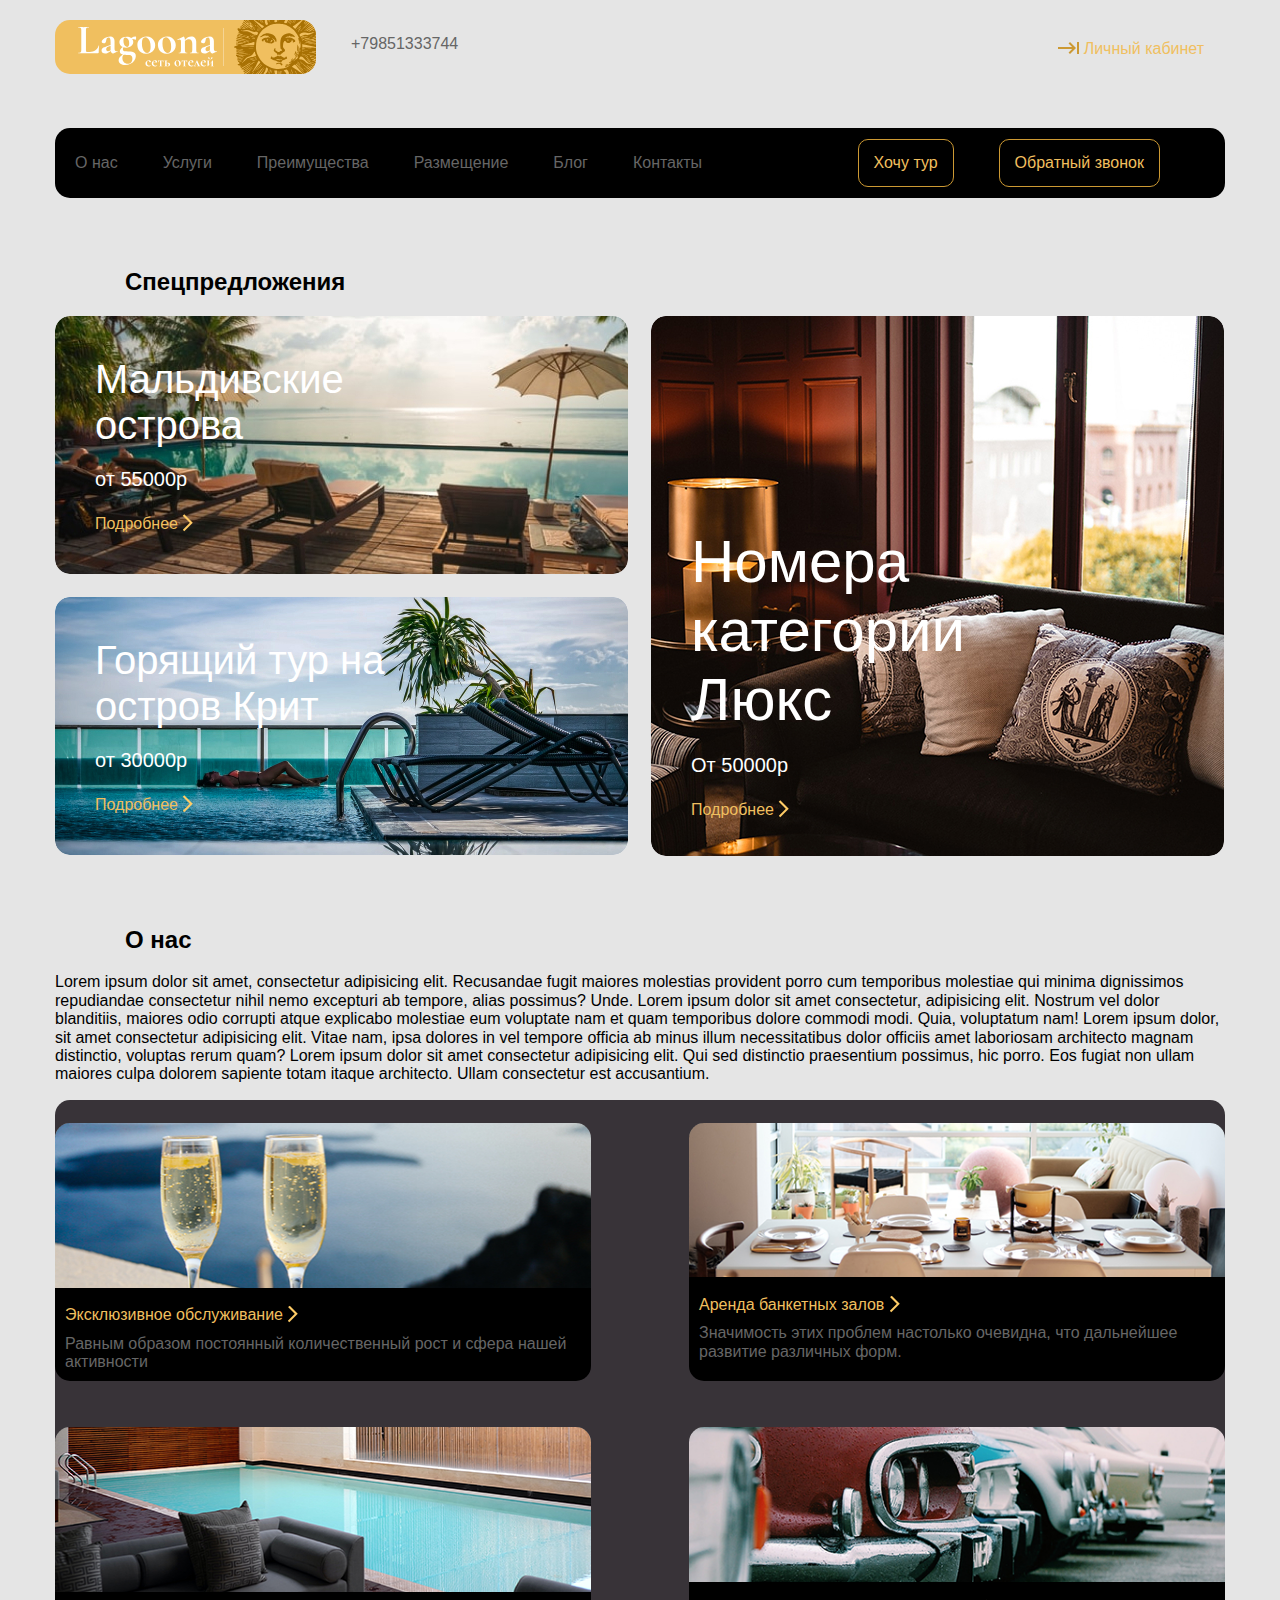
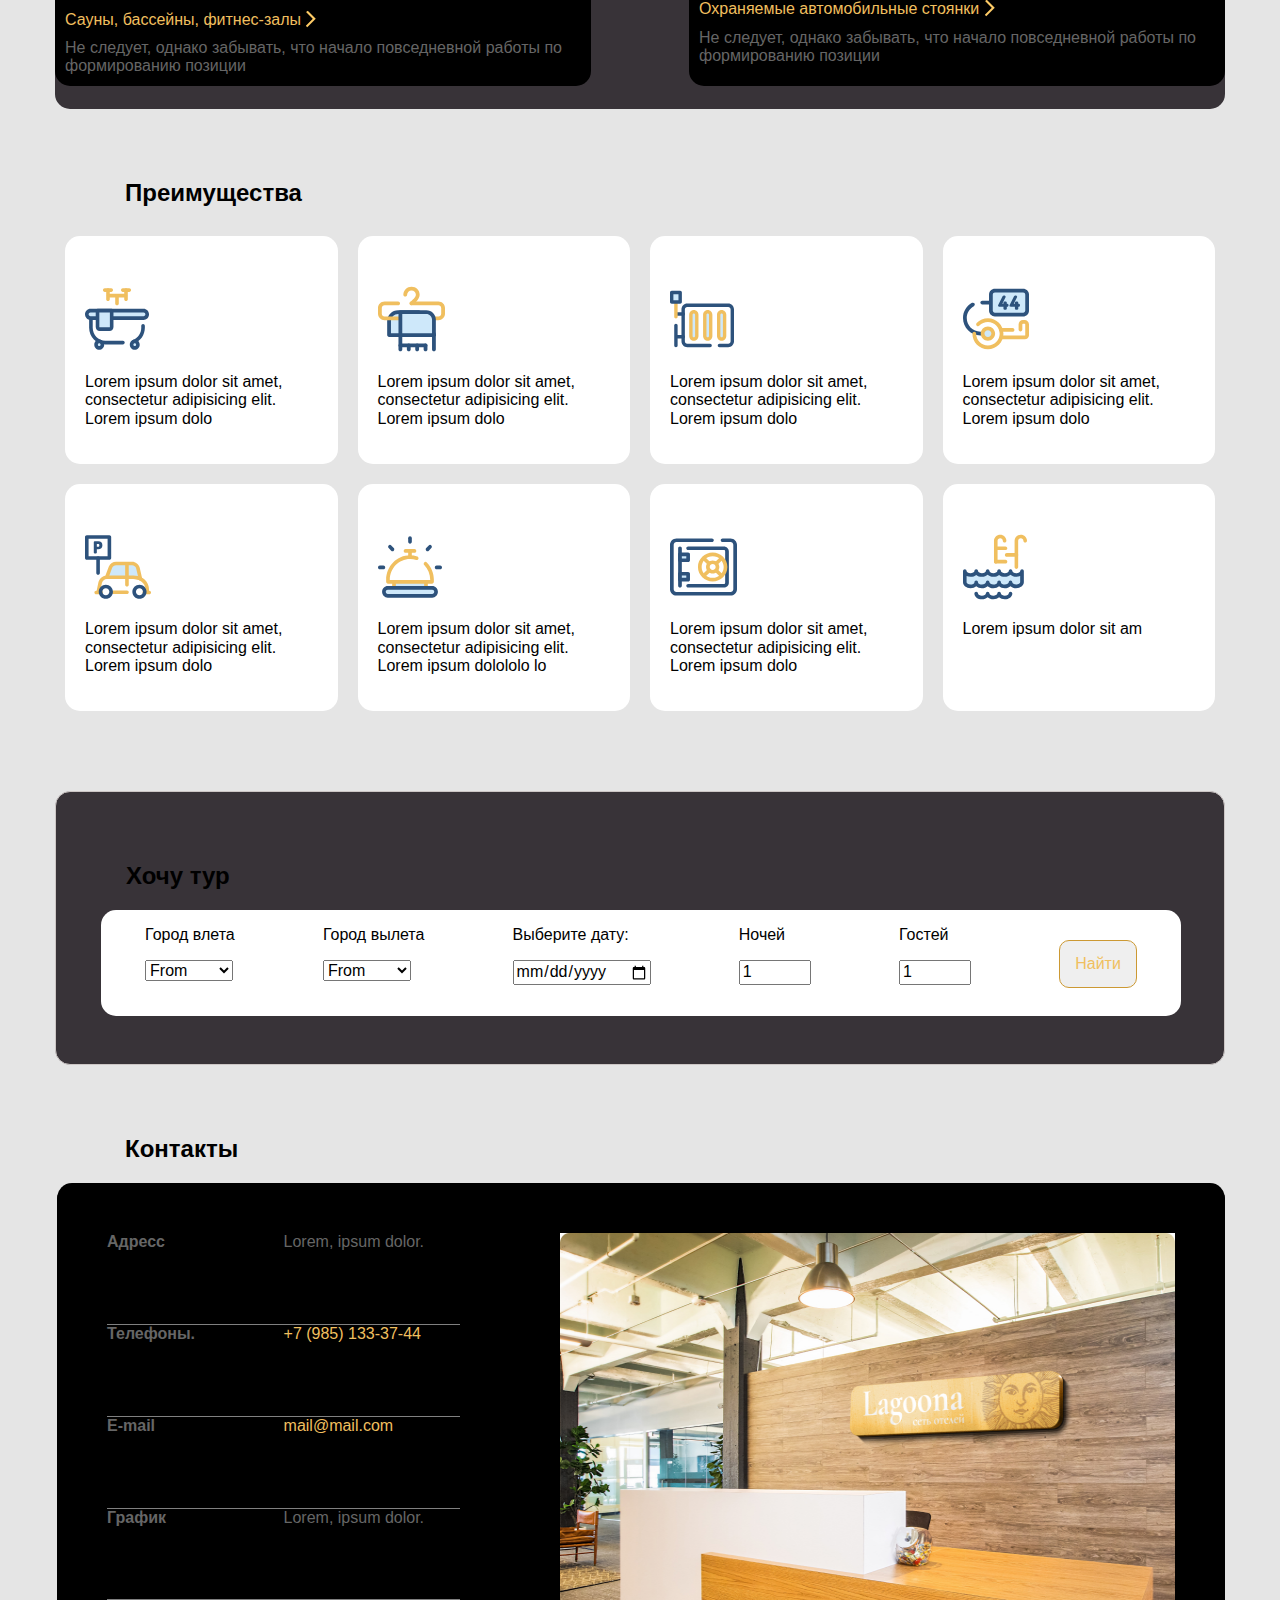
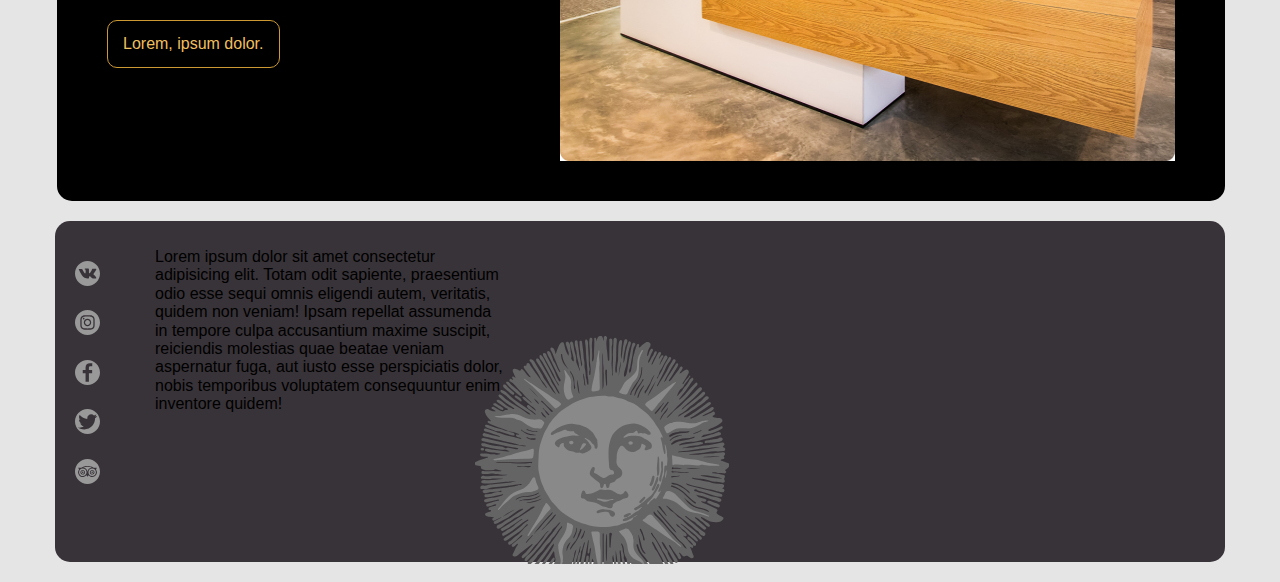
==== commit f6d93e91: "commit rotate" ====
--- a/PAGES/index.html
+++ b/PAGES/index.html
@@ -532,9 +532,7 @@
                                     </clipPath>
                                 </defs>
                             </svg>
-                            <p>Lorem ipsum dolor sit amet, consectetur adipisicing elit. Lorem ipsum dolo</p>
-                        </li>
-                    </ul>
+                            <p>Lorem ipsum dolor sit am
                 </div>
             </div>
         </section>
--- a/CSS/style.css
+++ b/CSS/style.css
@@ -37,6 +37,8 @@
   transition: 1s;
   /* outline: blue 1px solid; */
   white-space: nowrap;
+  text-align: center;
+  
   
 }
 
@@ -76,10 +78,14 @@
   /* border: tomato 2px solid; */
 }
 
-/* .logoimg:hover {
+.logoimg {
+  transition: transform 1s;
+}
+
+.logoimg:hover {
   transform: rotate(360deg);
-  border: aqua 2px solid;
-} */
+  /* border: aqua 2px solid; */
+}
 
 .phone {
   /* border: rgb(29, 53, 160) 3px solid; */
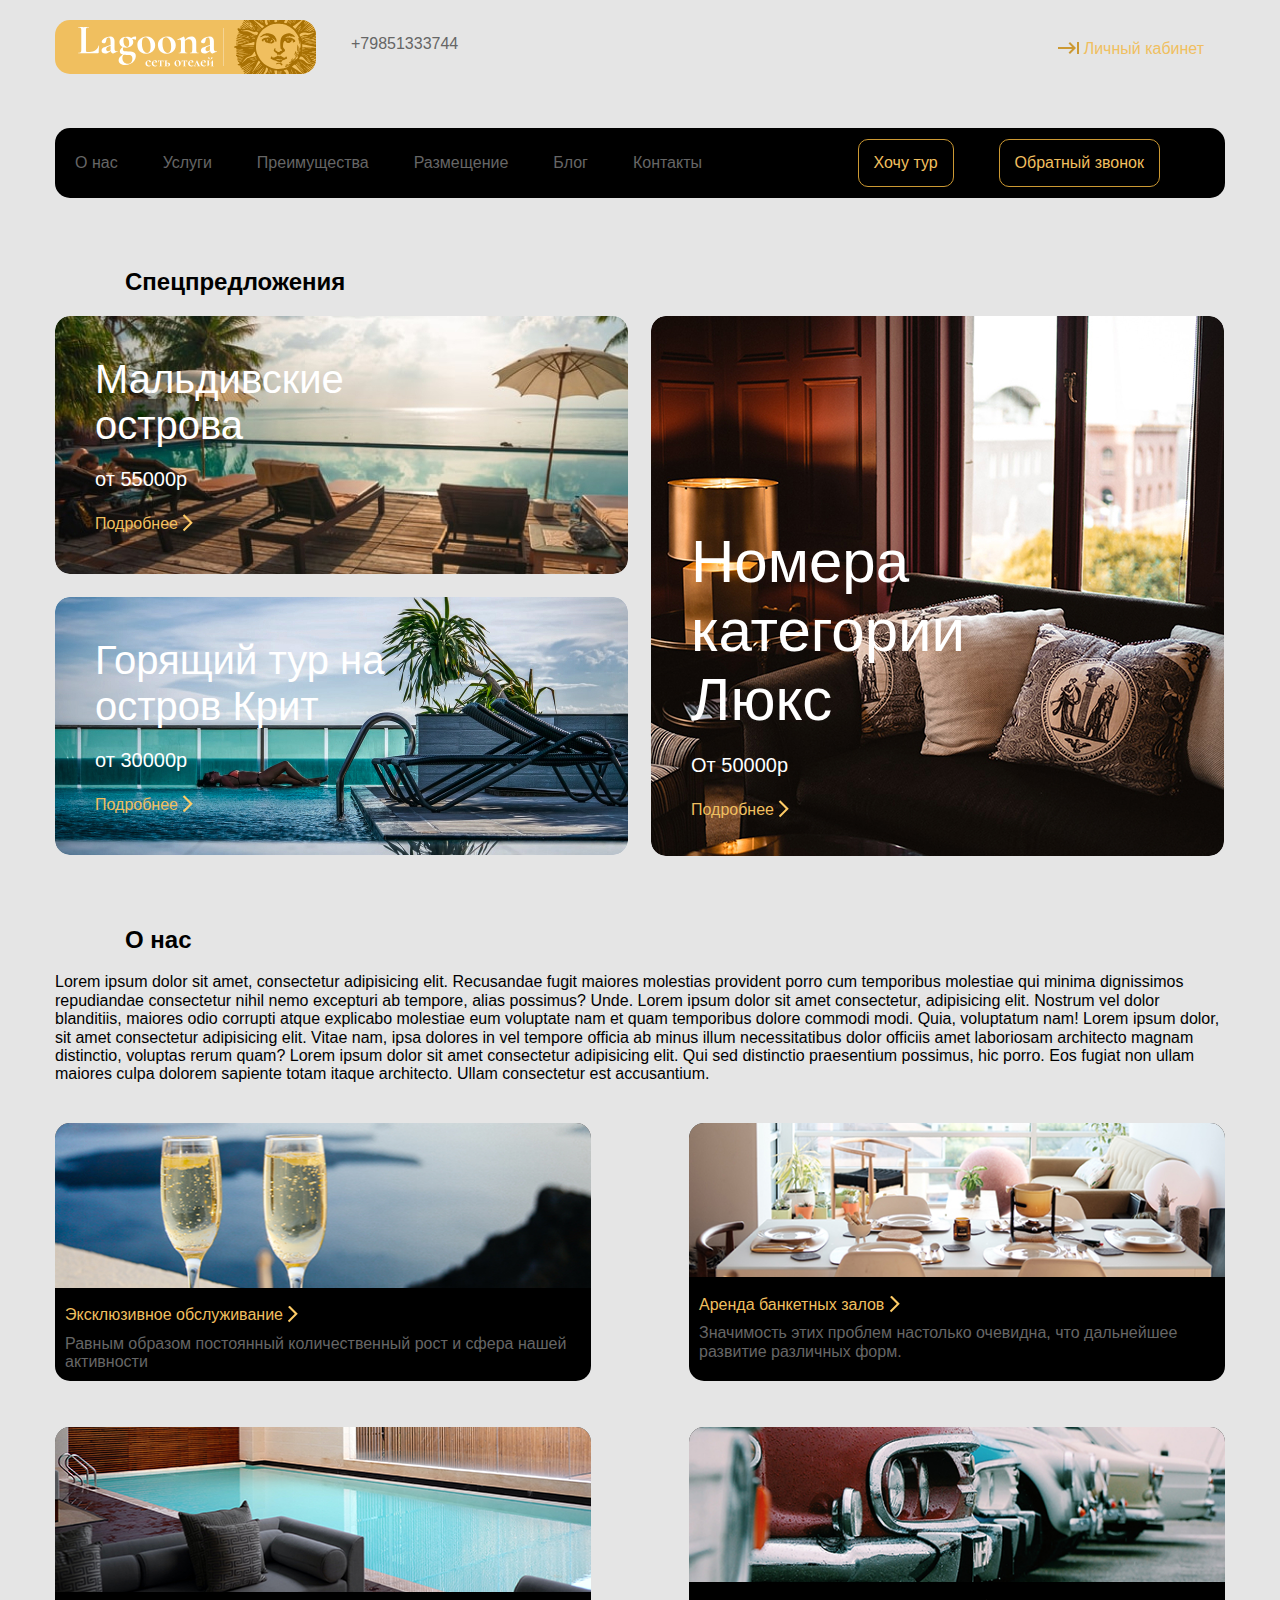
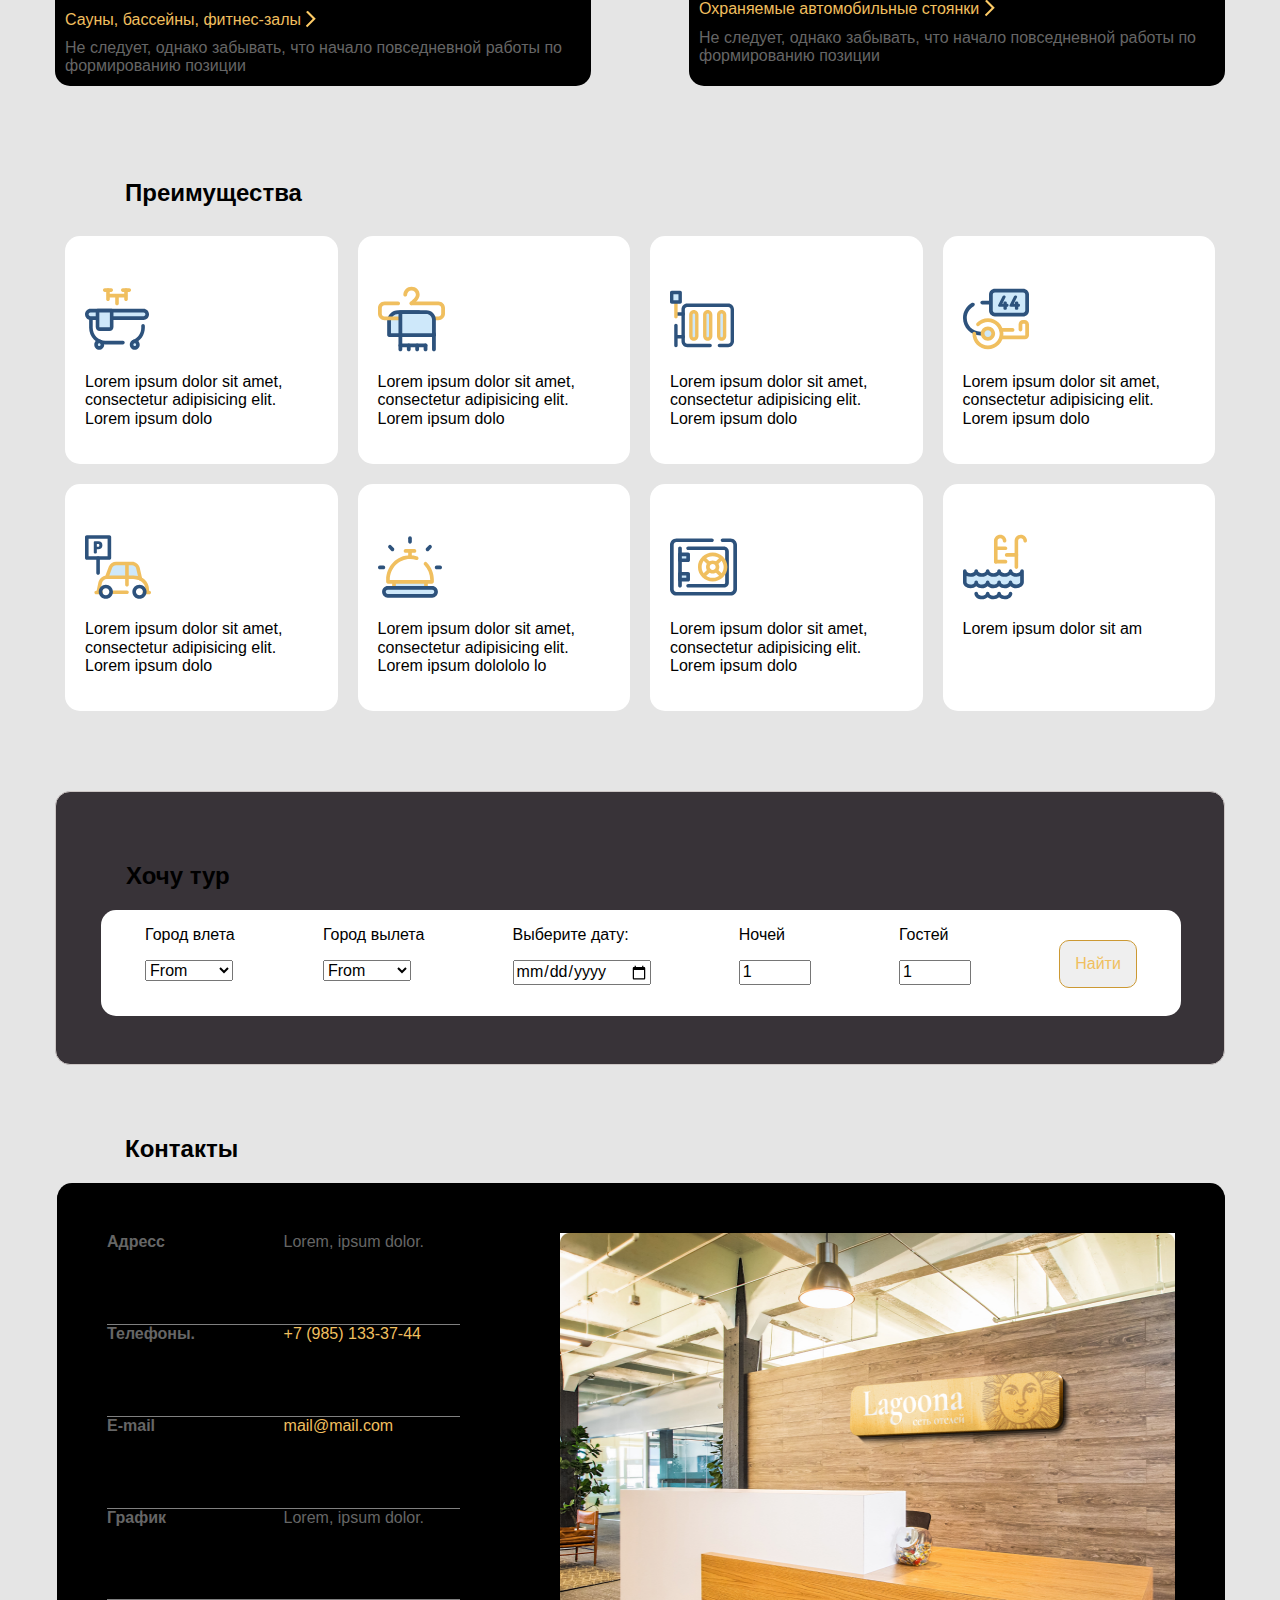
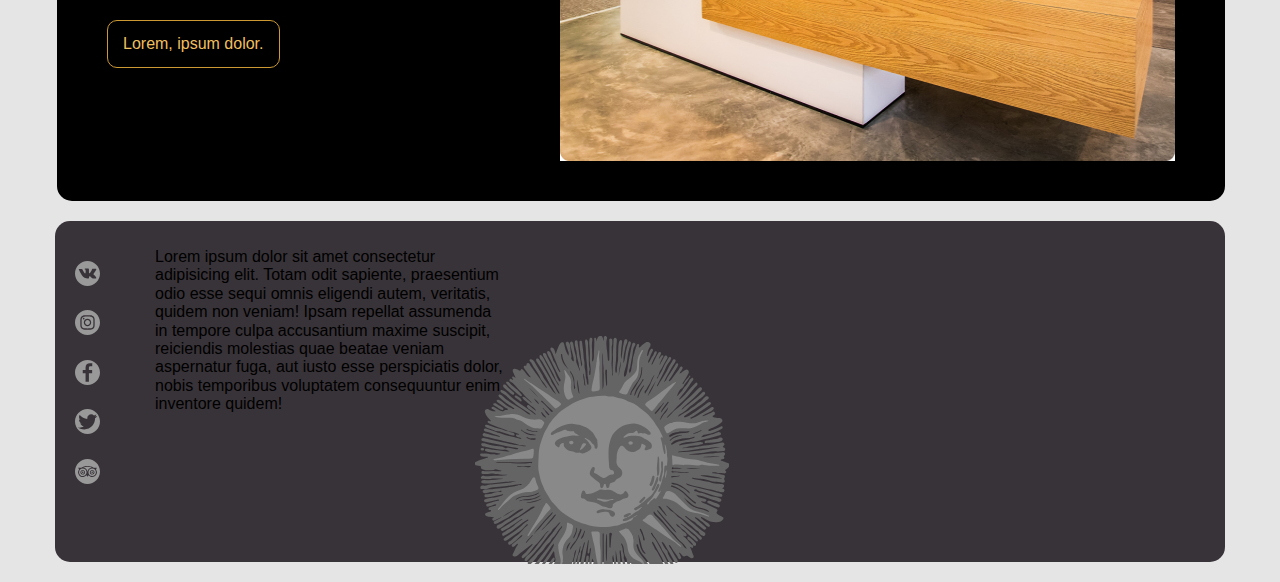
==== commit 092d3c5f: "test" ====
--- a/PAGES/index.html
+++ b/PAGES/index.html
@@ -12,6 +12,7 @@
 
 <body>
     <header>
+        <!-- jhghghg -->
         <div class="container">
             <div class="header">
                 <div class="header-top">
@@ -171,7 +172,7 @@
                             <sub>
                                 <img src="/IMG/Rectangle 2.png" alt="more">
                             </sub>
-                            </p>
+                        </p>
                         <p>
                             Не следует, однако забывать, что начало повседневной работы по формированию позиции </p>
                     </a>
--- a/CSS/style.css
+++ b/CSS/style.css
@@ -22,7 +22,6 @@
 
 
 .nav-list > .nav-item:hover {
-  /* box-shadow: 2px 0 10px violet; */
   border-radius: 15px;
   transform: scale(1.5, 1.5);
   box-shadow: 1px -5px 8px 4px rgba(191, 93, 188, 1);
@@ -35,7 +34,6 @@
   margin-right: 45px;
   font-size: 16px;
   transition: 1s;
-  /* outline: blue 1px solid; */
   white-space: nowrap;
   text-align: center;
   
@@ -60,22 +58,21 @@
 .header-top {
   display: flex;
   width: 1170px;
-  /* border: olive 2px solid; */
   padding: 20px 0;
   align-items: center;
 }
 
 .cabinet a {
-  /* border: teal 3px solid;   */
+ 
   color: #f0bf5f;
   margin-left: 600px;
 
-  /* хуита */
+  
 }
 
 .logo {
   display: flex;
-  /* border: tomato 2px solid; */
+  
 }
 
 .logoimg {
@@ -84,17 +81,15 @@
 
 .logoimg:hover {
   transform: rotate(360deg);
-  /* border: aqua 2px solid; */
+  
 }
 
 .phone {
-  /* border: rgb(29, 53, 160) 3px solid; */
   margin-left: 35px;
   margin-top: 15px;
 }
 
 .nav-list {
-  /* border: solid black 2px; */
   left: 375px;
   padding: 20px;
   align-items: center;
@@ -126,13 +121,11 @@
 }
 
 .discount {
-  /* border: solid 2px; */
   display: flex;
   width: 1170px;
 }
 
 .discount-left {
-  /* border: springgreen 2px solid; */
   display: flex;
   flex-direction: column;
 }
@@ -141,13 +134,13 @@
   background-image: url(../IMG/Rectangle\ 14.jpg);
   width: 573px;
   height: 258px;
-  /* border: steelblue 2px solid; */
   color: white;
   font-size: 40px;
   padding: 40px 234px 138px 40px;
   margin: 0px 23px 23px 0px;
   border-radius: 15px;
 }
+
 
 .discount-left-down {
   width: 573px;
@@ -157,11 +150,9 @@
   padding: 40px 234px 138px 40px;
   background-image: url(/IMG/Rectangle\ 15.jpg);
   border-radius: 15px;
-  /* это че за ебанина паскудная хули красная */
 }
 
 .discount-right {
-  /* border: tomato 2px solid; */
   background-image: url(../IMG/33\ 1.jpg);
   height: 540px;
   width: 573px;
@@ -188,25 +179,20 @@
 
 .about-txt {
   width: 1170px;
-  /* border: yellow 3px solid; */
 }
 
 .services {
   width: 1170px;
   display: flex;
-  /* border: rgb(255, 0, 43) 2px solid; */
   flex-wrap: wrap;
   justify-content: space-between;
   padding: 0;
-  background-color: rgb(56, 51, 56);
   border-radius: 15px;
 }
 
 .service img {
   border-top-left-radius: 15px;
   border-top-right-radius: 15px;
-  /* width: "573px";
-    height: "165px"; */
 }
 
 .service p {
@@ -214,9 +200,7 @@
 }
 
 .service {
-  /* border: solid yellow 4px; */
   width: 536px;
-  /* padding: 23px; */
   margin: 23px 0;
   background-color: rgb(0, 0, 0);
   border-radius: 15px;
@@ -232,7 +216,6 @@
 .top-nav {
   display: flex;
   justify-content: flex-end;
-  /* border: violet 2px solid; */
   width: 1000%;
 }
 
@@ -242,7 +225,6 @@
 }
 
 .benefits-item {
-  /* border: olive 1px solid; */
   padding: 20px;
   padding-top: 50px;
   margin: 10px;
@@ -261,19 +243,14 @@
   top: 4600px;
   border-radius: 15px;
   margin-left: auto;
-  /* border: 1px solid #CC9933
- */
   background-color: black;
 }
 
 .contacts-img {
-  /* border: 2px solid green; */
   height: 528px;
   width: 653px;
   margin: 50px;
   background-color: #e5e5e5;
-  /* border-top-left-radius: 15px;
-  border-top-right-radius: 15px; */
 }
 
 .contacts {
@@ -289,7 +266,6 @@
 .contacts-list {
   display: grid;
   grid-template-columns: repeat(2, 1fr);
-  /* border: 2px solid black; */
   height: 528px;
   width: 375px;
   margin: 50px;
@@ -310,7 +286,6 @@
 }
 
 .take-tour {
-  /* TOM trouble with position!!!! */
   position: relative;
   height: 274px;
   width: 1170px;
@@ -324,7 +299,6 @@
   position: absolute;
   display: flex;
   justify-content: space-around;
-  /* border: #f0bf5f 10px solid; */
   height: 106px;
   width: 1080px;
   margin: 0 45px;
@@ -332,10 +306,6 @@
   border-radius: 15px;
 }
 
-.tour-tittle {
-  /* border: #f0bf5f 2px solid; */
-  /* padding-top: 38px; */
-}
 
 .buttn-tour {
   margin-top: 30px;
@@ -361,7 +331,6 @@
   margin: 20px;
   padding: 0px;
   transition: 1s;
-  /* outline: solid #cc9933; */
   border-radius: 15px;
 }
 
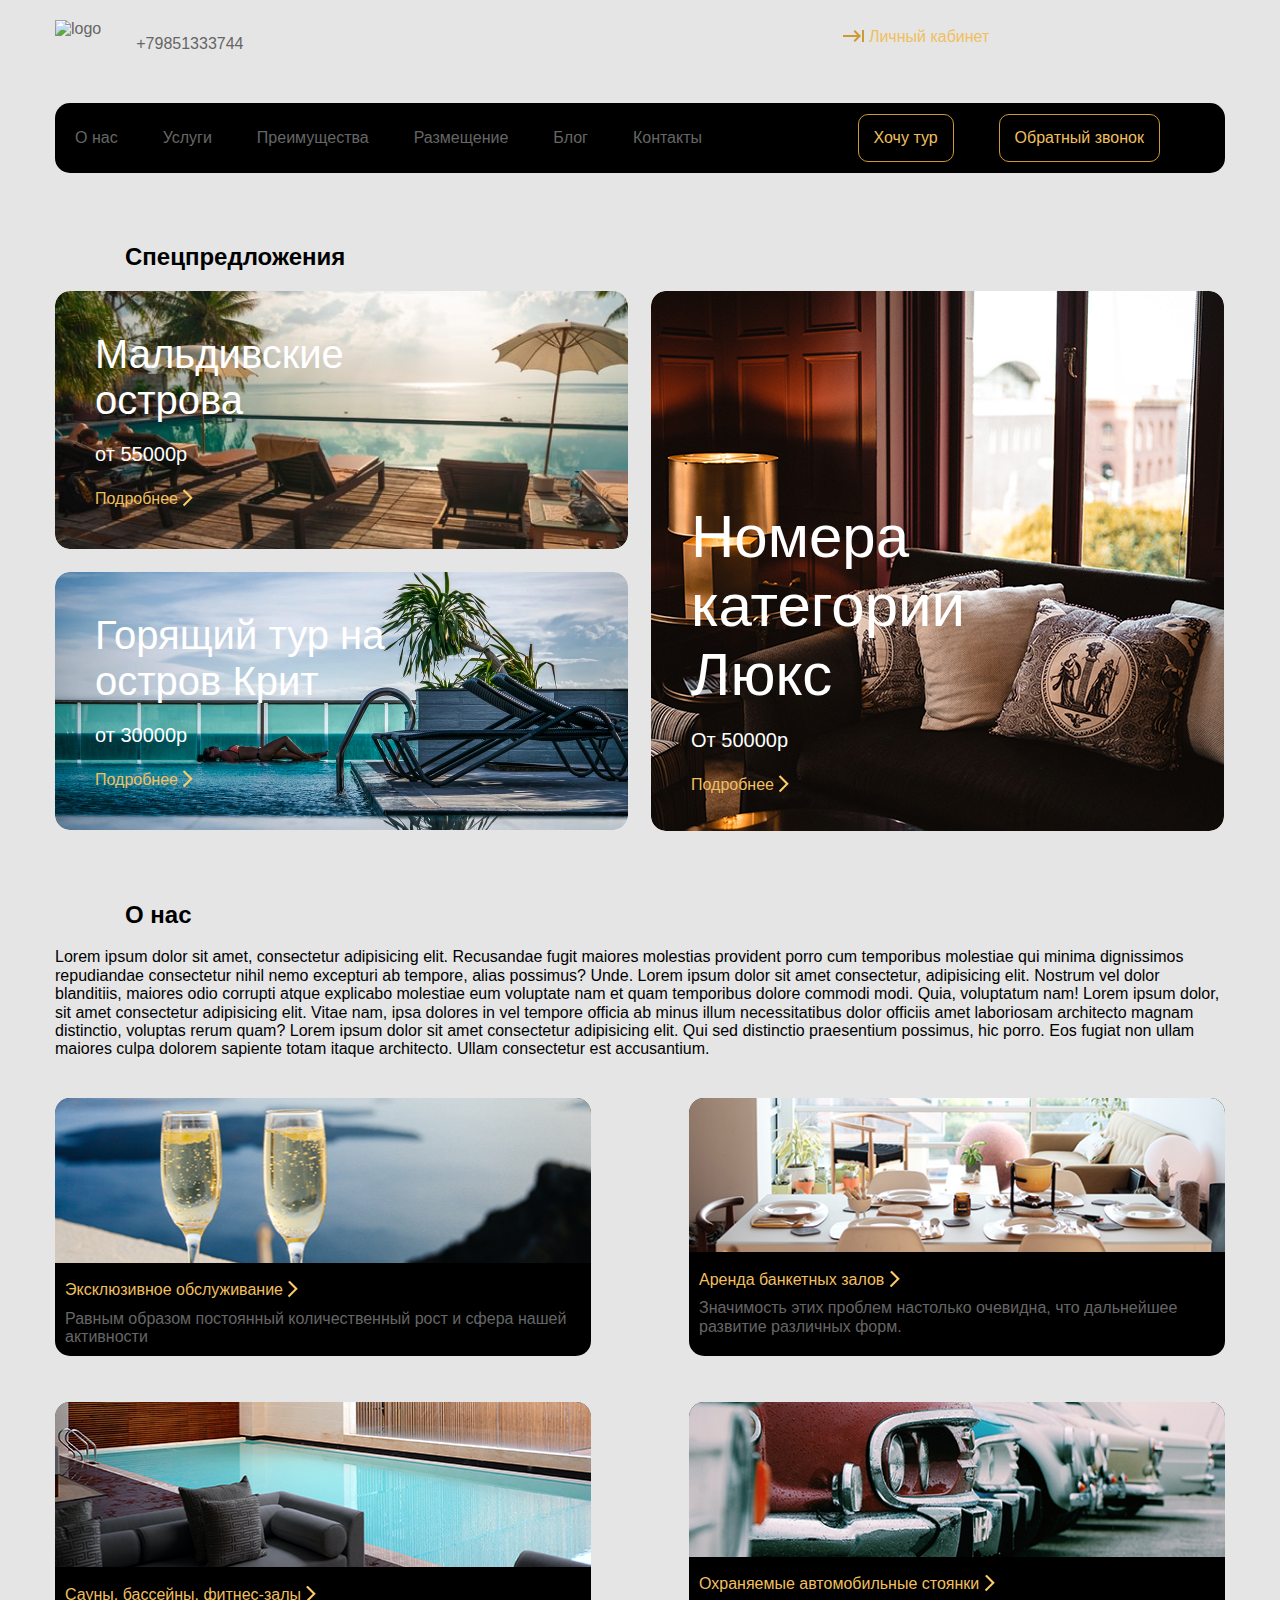
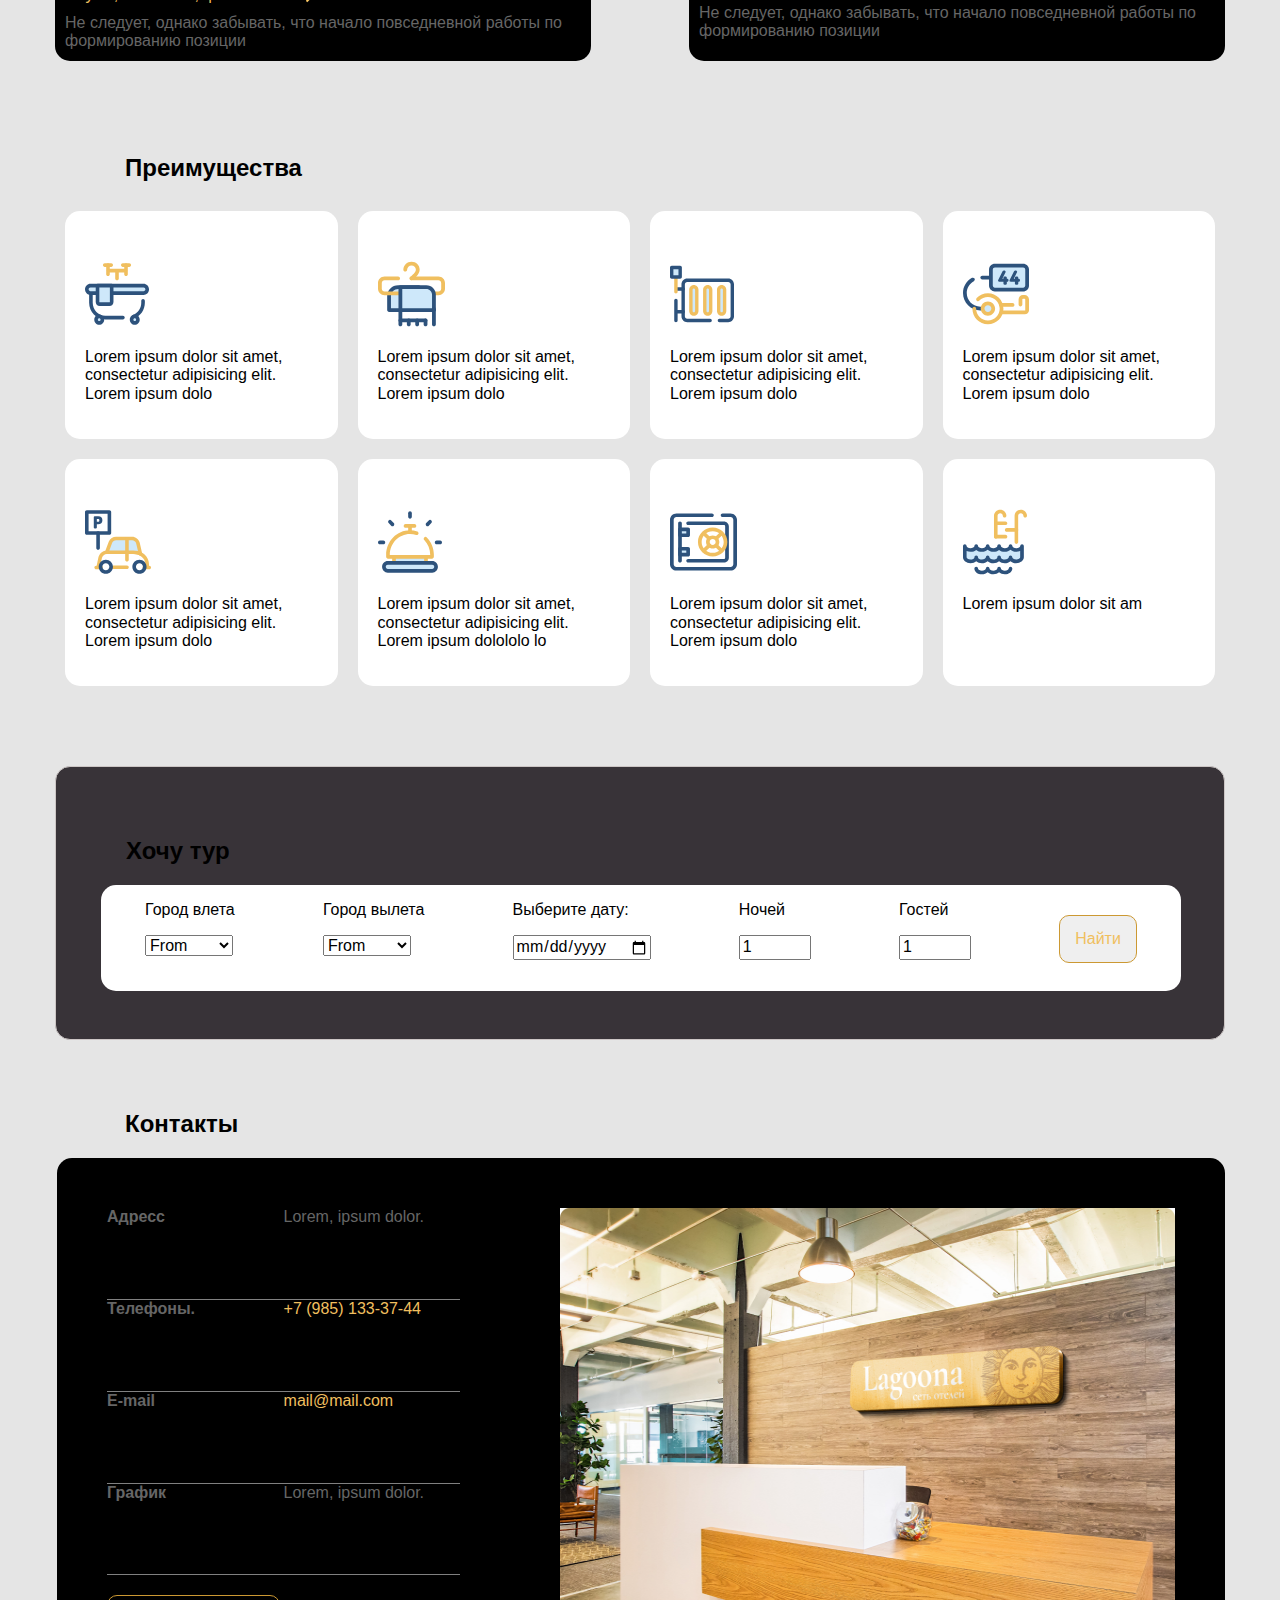
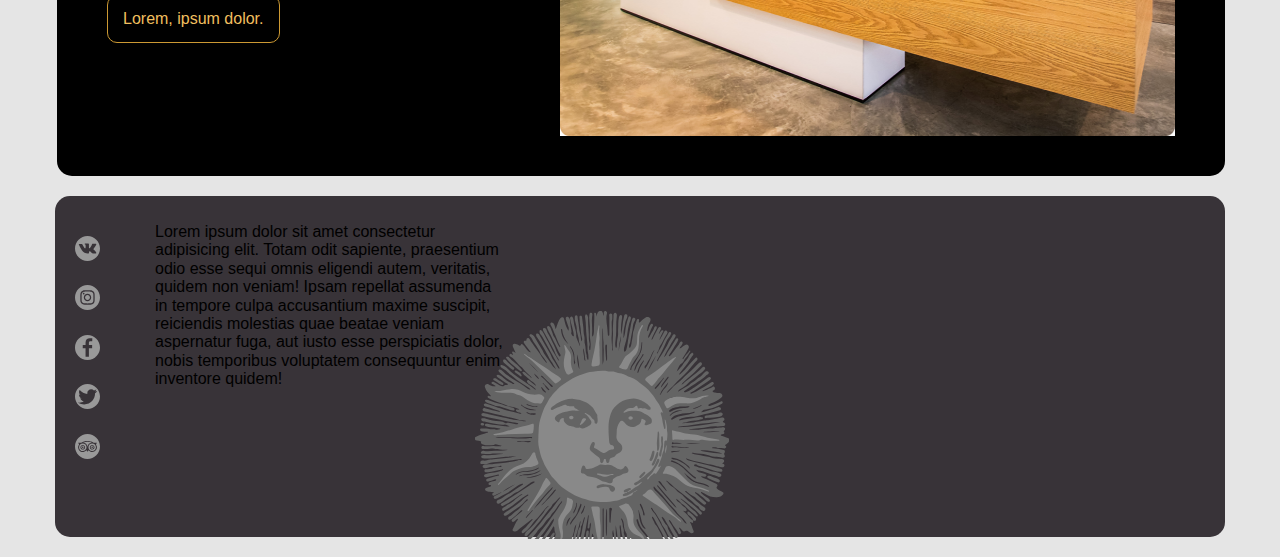
==== commit a47420bb: "logofinal" ====
--- a/PAGES/index.html
+++ b/PAGES/index.html
@@ -17,7 +17,7 @@
             <div class="header">
                 <div class="header-top">
                     <div class="logo">
-                        <a href="" class="logoimg"><img src="/IMG/logo.svg" alt="logo"></a>
+                        <a href="" class="logoimg"><img src="IMG/logo.svg" alt="logo"></a>
                         <div class="phone">
                             <a href="tel:+79851333744">+79851333744</a>
                         </div>
